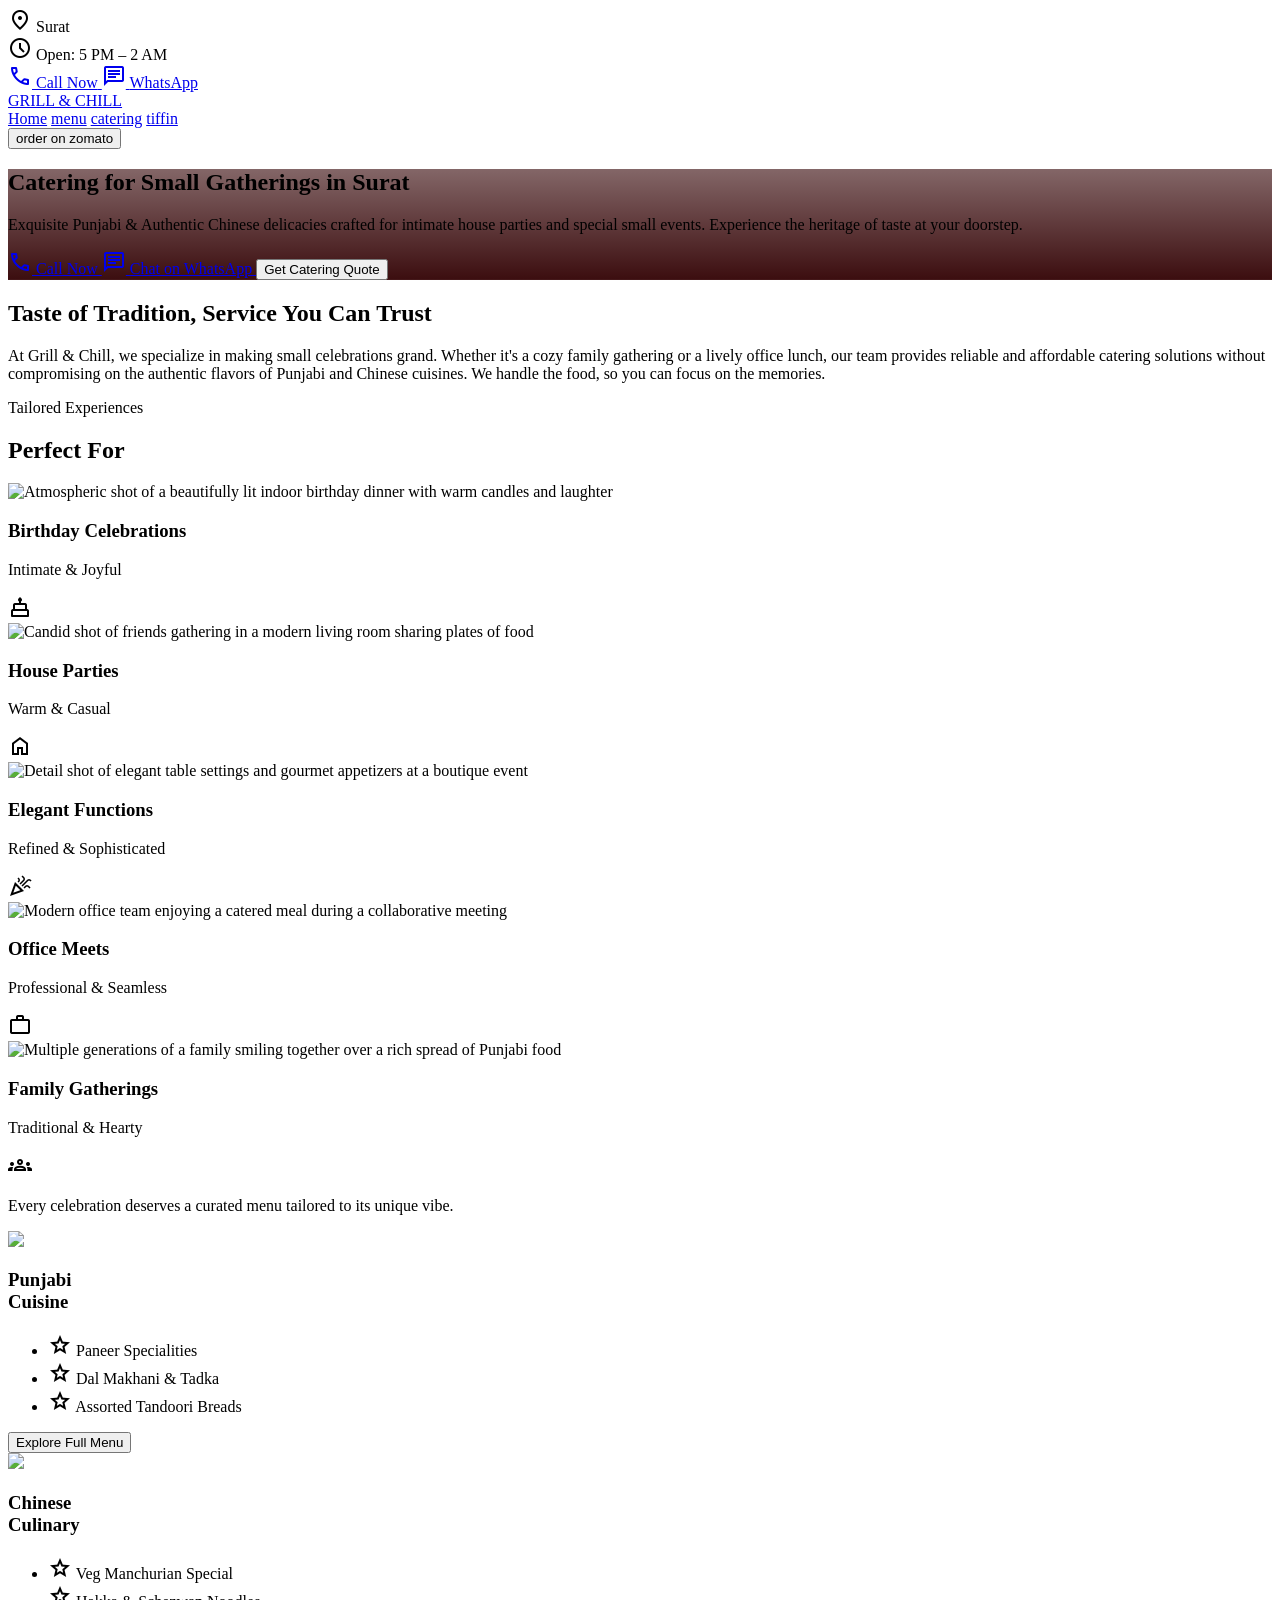
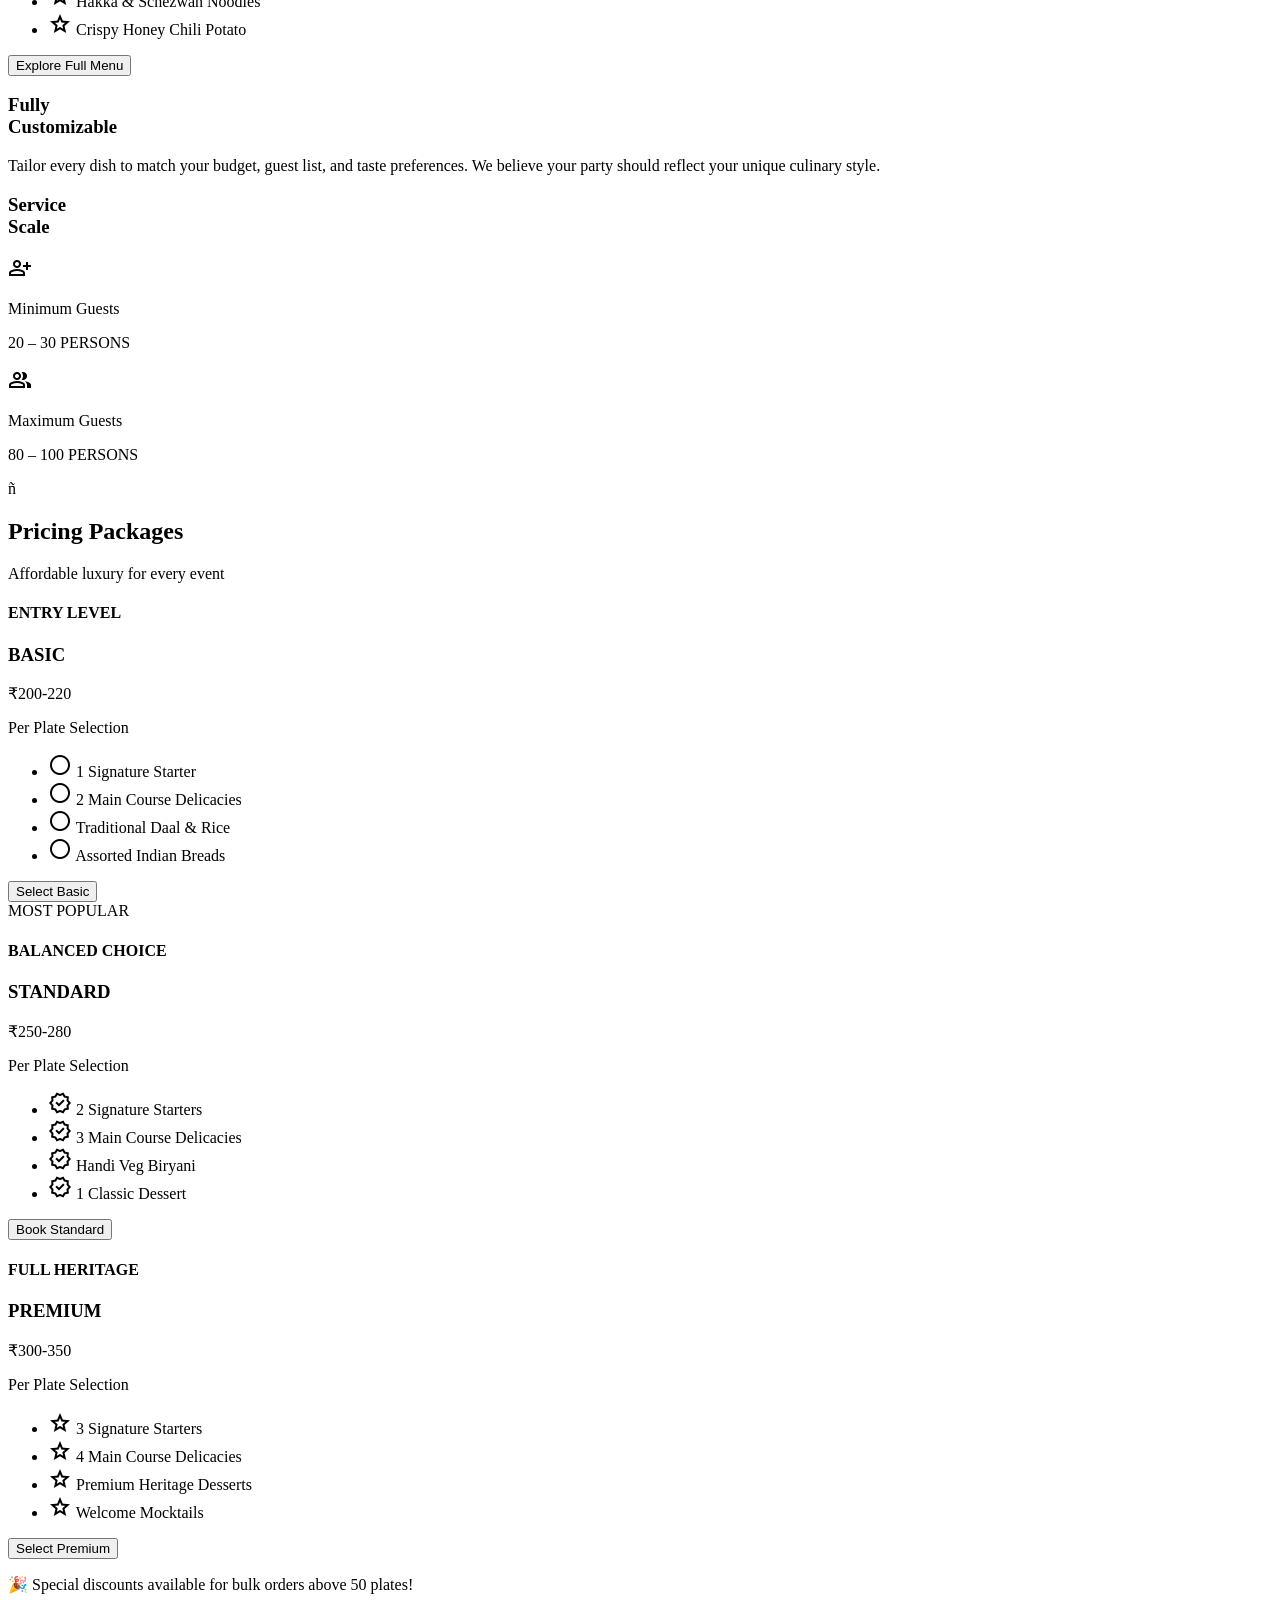
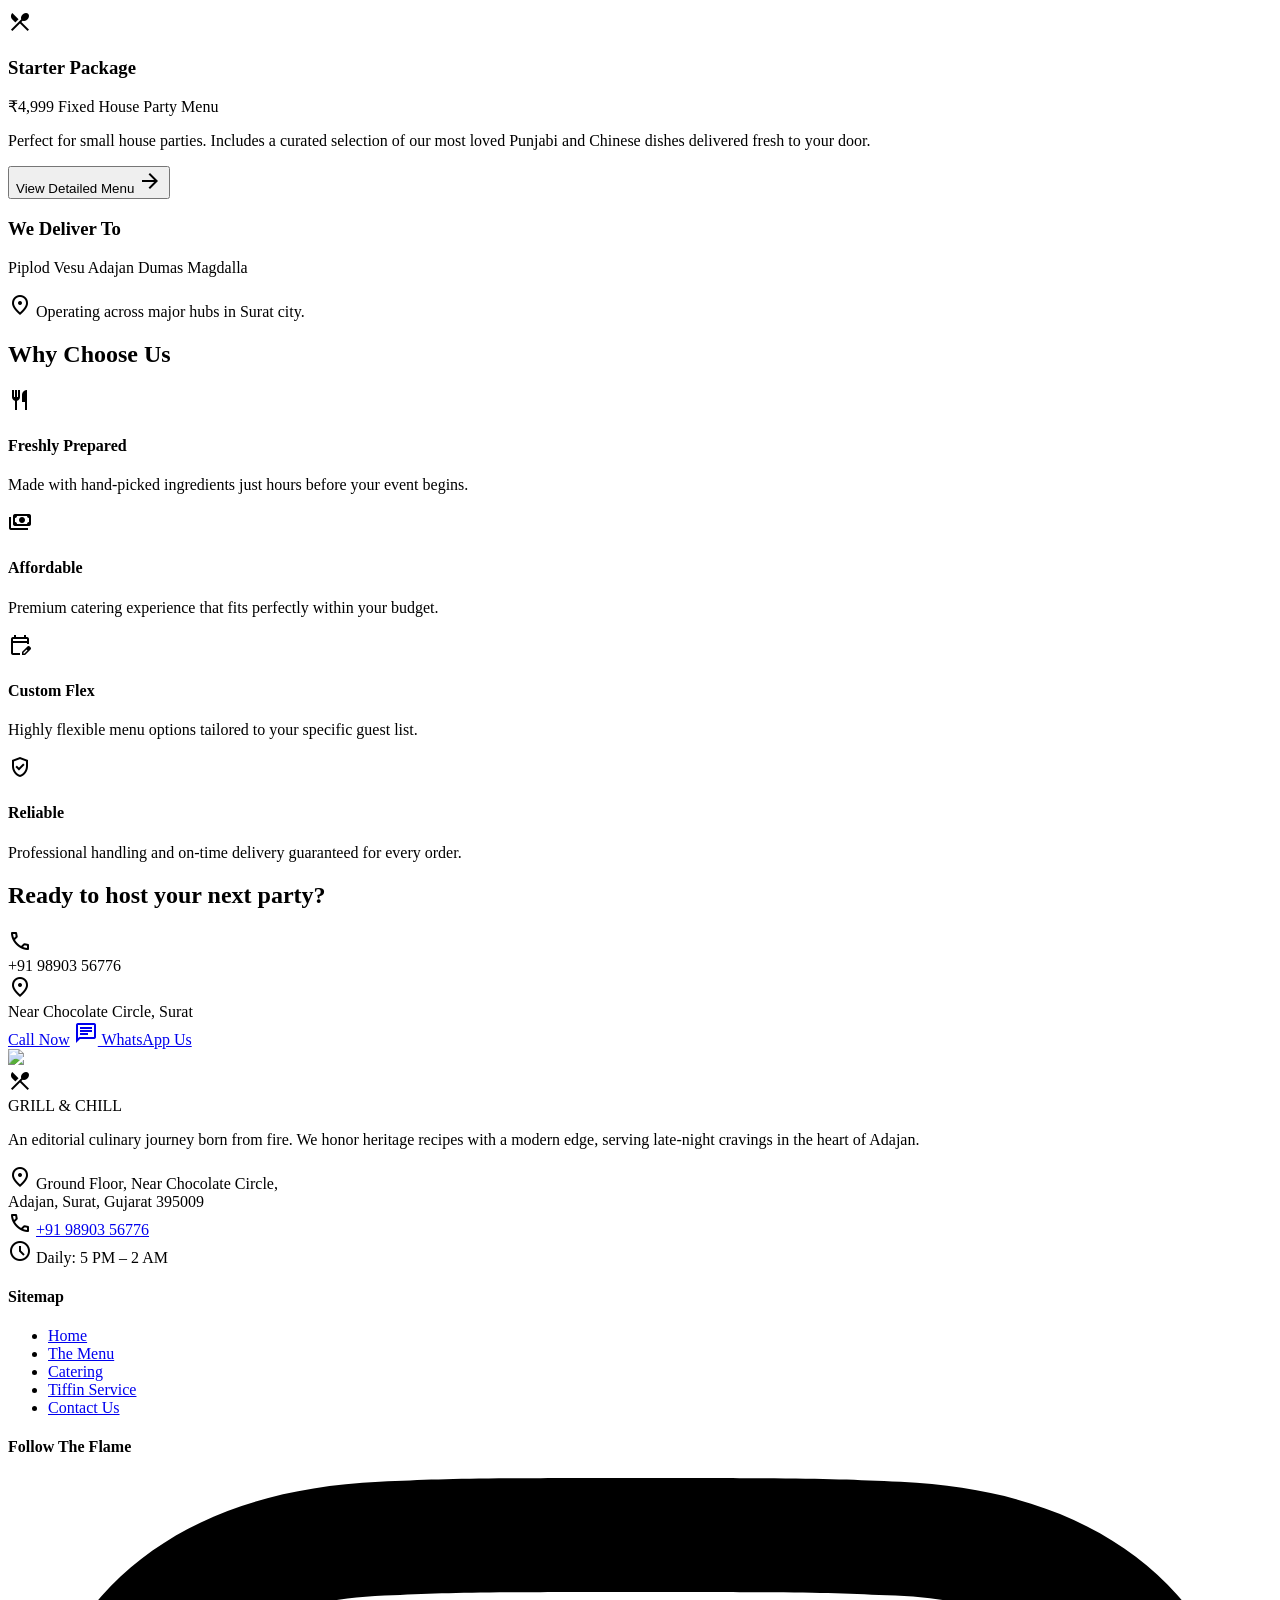
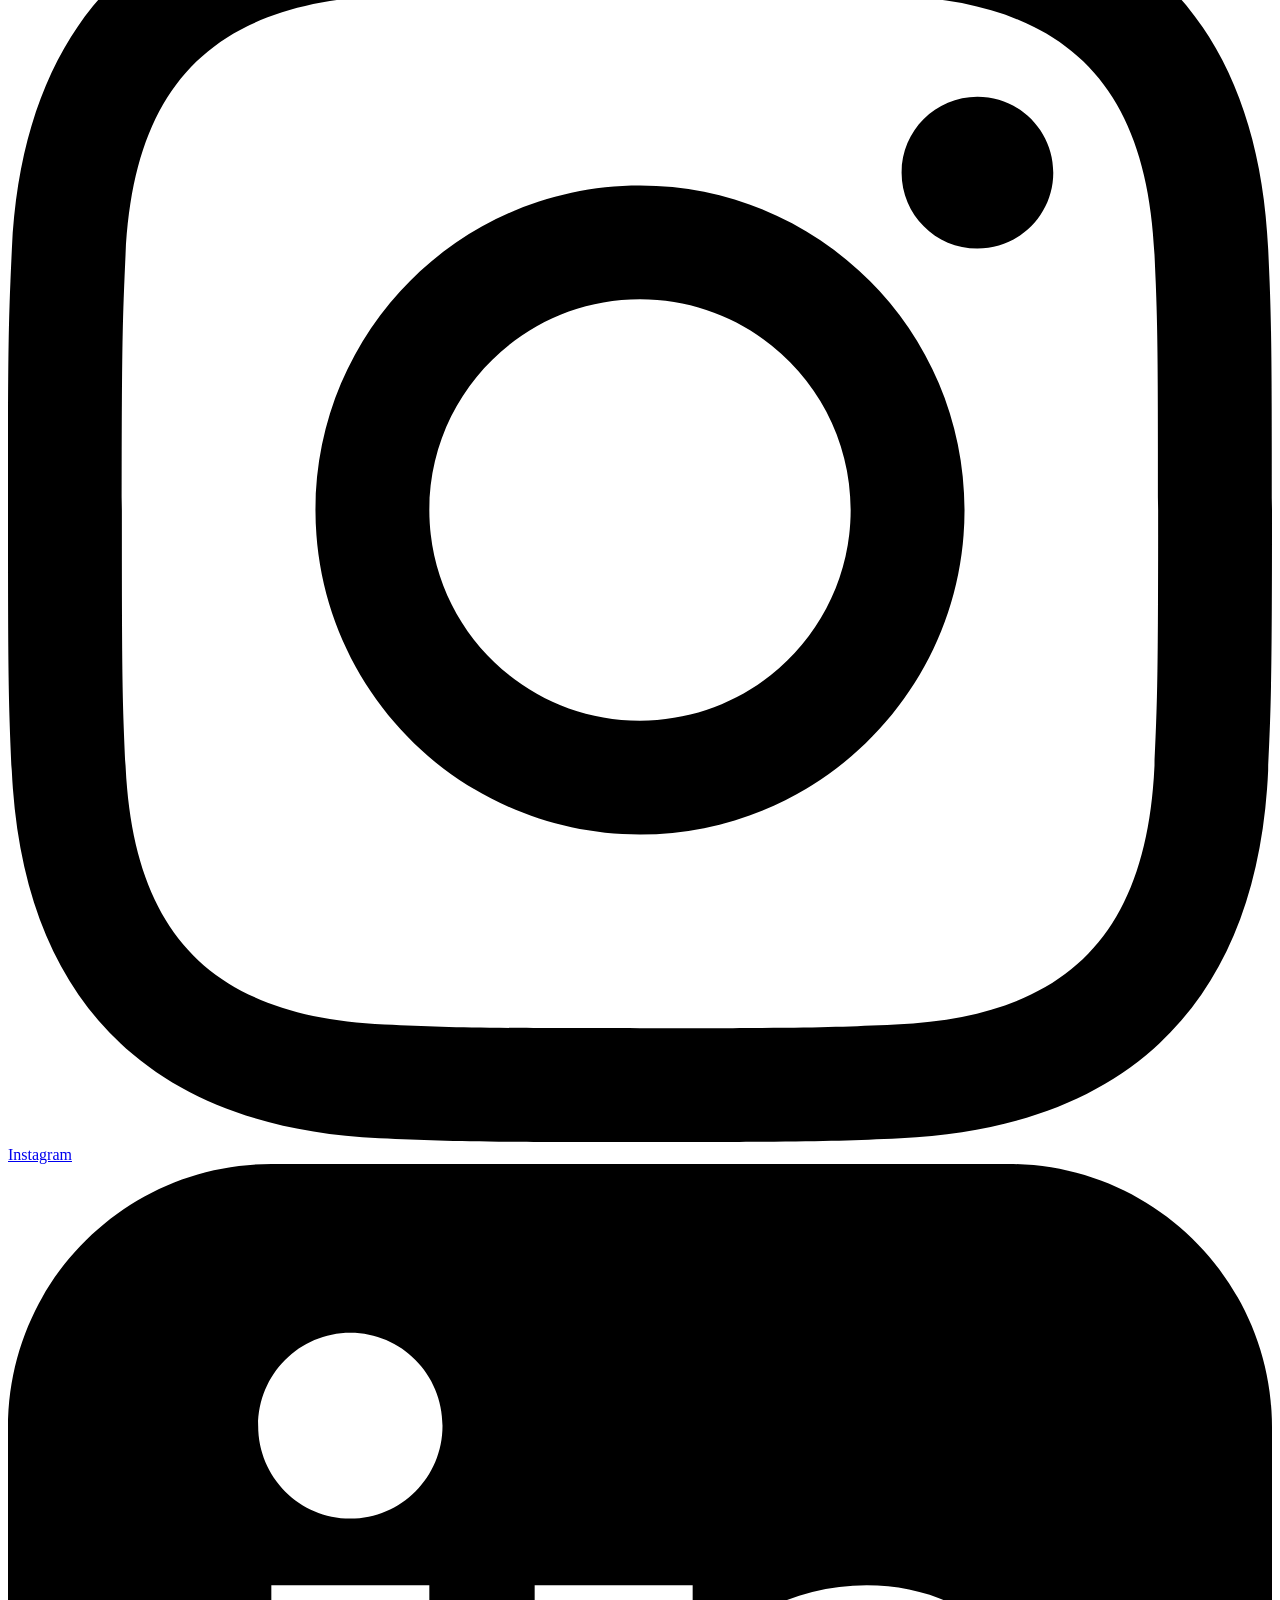
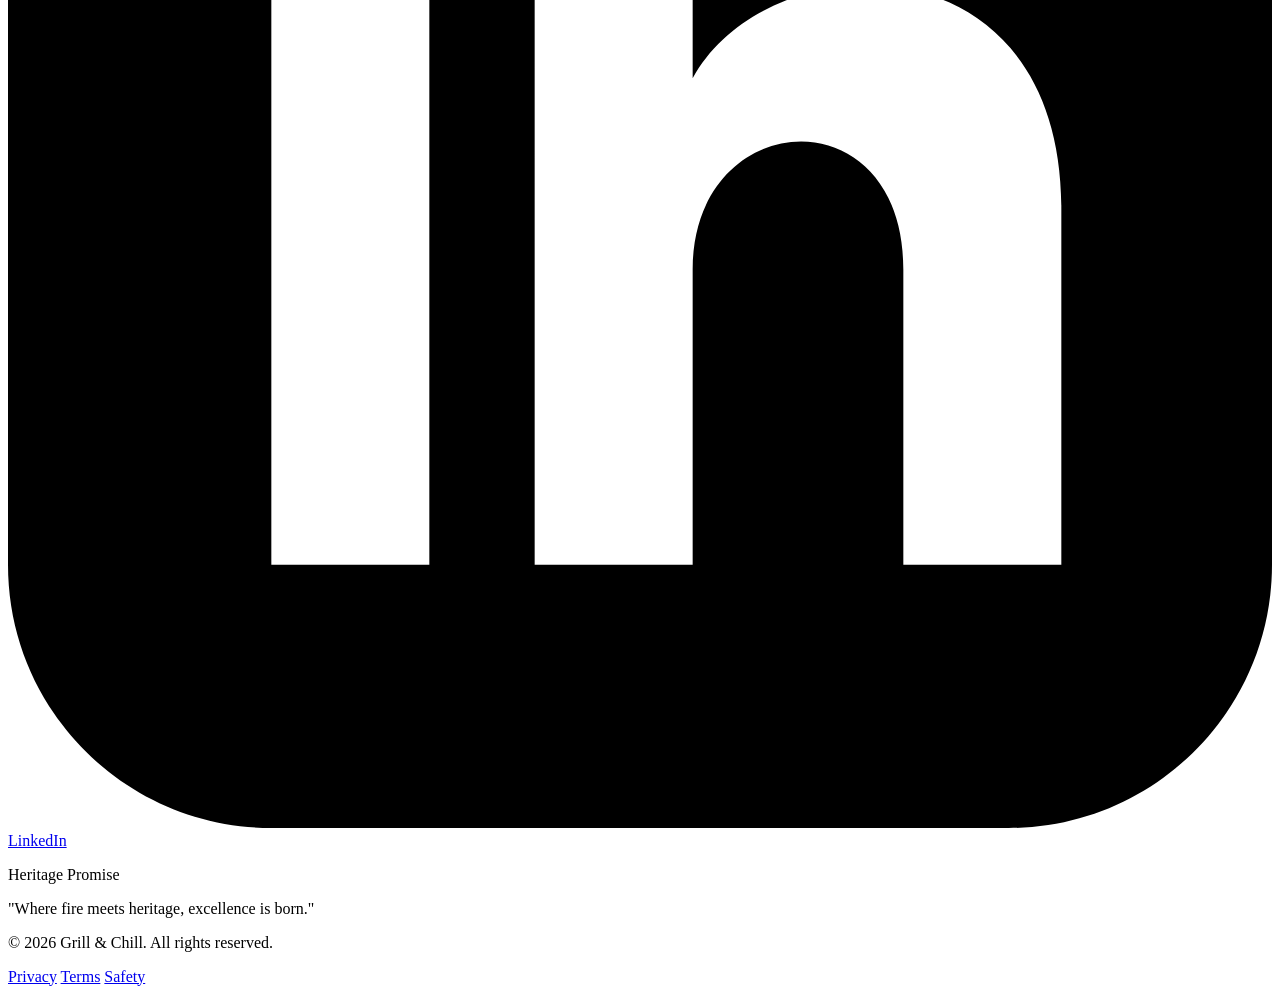
==== catering.html @ ddb3dc4e "Add Tiffin service page and update navigation links in home and menu pages - Introduced a new 'tiffi" ====
<!DOCTYPE html>

<html class="dark" lang="en">

<head>
    <meta charset="utf-8" />
    <meta content="width=device-width, initial-scale=1.0" name="viewport" />
    <title>Grill &amp; Chill | Premier Catering in Surat</title>
    <script src="https://cdn.tailwindcss.com?plugins=forms,container-queries"></script>
    <link
        href="https://fonts.googleapis.com/css2?family=Epilogue:wght@700;800;900&amp;family=Manrope:wght@400;500;600;700&amp;family=Work+Sans:wght@400;500;600&amp;display=swap"
        rel="stylesheet" />
    <link
        href="https://fonts.googleapis.com/css2?family=Material+Symbols+Outlined:wght,FILL@100..700,0..1&amp;display=swap"
        rel="stylesheet" />
    <link
        href="https://fonts.googleapis.com/css2?family=Material+Symbols+Outlined:wght,FILL@100..700,0..1&amp;display=swap"
        rel="stylesheet" />
    <script id="tailwind-config">
        tailwind.config = {
            darkMode: "class",
            theme: {
                extend: {
                    colors: {
                        "outline-variant": "#544341",
                        "on-primary-fixed": "#410003",
                        "inverse-surface": "#ffdad7",
                        "on-tertiary-fixed": "#2e1500",
                        "on-secondary-fixed-variant": "#544600",
                        "tertiary-fixed-dim": "#ffb778",
                        "secondary-fixed": "#ffe16d",
                        "primary-container": "#520005",
                        "outline": "#a28c8a",
                        "on-secondary": "#3a3000",
                        "on-error": "#690005",
                        "on-tertiary-container": "#cf7500",
                        "on-surface": "#ffdad7",
                        "surface-tint": "#ffb3ac",
                        "surface-container-lowest": "#270002",
                        "inverse-primary": "#ba1a20",
                        "surface-variant": "#601e1d",
                        "on-secondary-container": "#725f00",
                        "error": "#ffb4ab",
                        "background": "#310002",
                        "on-tertiary-fixed-variant": "#6c3a00",
                        "surface-container-high": "#511413",
                        "surface": "#310002",
                        "on-tertiary": "#4c2700",
                        "tertiary-container": "#3b1d00",
                        "primary-fixed": "#ffdad6",
                        "error-container": "#93000a",
                        "secondary-container": "#ffdb3c",
                        "surface-container-highest": "#601e1d",
                        "on-primary": "#680008",
                        "inverse-on-surface": "#5a1a19",
                        "primary": "#ffb3ac",
                        "on-surface-variant": "#dac1bf",
                        "surface-dim": "#310002",
                        "secondary-fixed-dim": "#e9c400",
                        "on-error-container": "#ffdad6",
                        "surface-container": "#43090a",
                        "surface-container-low": "#3d0506",
                        "primary-fixed-dim": "#ffb3ac",
                        "tertiary-fixed": "#ffdcc1",
                        "surface-bright": "#662320",
                        "tertiary": "#ffb778",
                        "on-primary-fixed-variant": "#930010",
                        "on-background": "#ffdad7",
                        "on-secondary-fixed": "#221b00",
                        "on-primary-container": "#fa4c47",
                        "secondary": "#fff9ef",
                        "brand-cream": "#FFF9EF",
                        "brand-gold": "#E9C400",
                        "brand-maroon-deep": "#2A0001"
                    },
                    fontFamily: {
                        headline: ["Epilogue", "sans-serif"],
                        body: ["Manrope", "sans-serif"],
                        label: ["Work Sans", "sans-serif"],
                        display: ["Epilogue", "serif"]
                    },
                    borderRadius: { "DEFAULT": "0.5rem", "lg": "1rem", "xl": "1.5rem", "full": "9999px" },
                },
            },
        }
    </script>
    <style>
        .material-symbols-outlined {
            font-variation-settings: 'FILL' 0, 'wght' 400, 'GRAD' 0, 'opsz' 24;
        }

        .hero-gradient {
            background: linear-gradient(rgba(49, 0, 2, 0.6), rgba(49, 0, 2, 0.95)), url('https://images.unsplash.com/photo-1544124499-58912cbddaad?q=80&w=2070&auto=format&fit=crop');
            background-size: cover;
            background-position: center;
        }


        .glass-nav {
            background: rgba(49, 0, 2, 0.7);
            backdrop-filter: blur(24px);
        }

        .pricing-grid-bg {
            background-color: #2A0001;
            background-image: radial-gradient(#3d0506 1px, transparent 1px);
            background-size: 40px 40px;
        }

        /* Custom image crops from the grid for the Perfect For cards */
        .crop-birthday {
            object-position: center center;
        }

        .crop-house {
            object-position: center center;
        }

        .crop-functions {
            object-position: center center;
        }

        .crop-office {
            object-position: center center;
        }

        .crop-family {
            object-position: center center;
        }
    </style>
</head>

<body class="bg-background text-on-background font-body selection:bg-primary selection:text-on-primary">
    <!-- TopAppBar -->
    <header class="fixed top-0 w-full z-50 bg-[#310002]/70 backdrop-blur-xl shadow-2xl shadow-[#290003]/40">
        <div
            class="bg-[#200001] border-b border-primary/20 py-2 px-6 md:px-12 flex flex-wrap justify-between items-center text-[10px] md:text-xs font-label tracking-[0.2em] text-secondary-fixed/90 uppercase">
            <div class="flex items-center gap-6">
                <div class="flex items-center gap-1.5">
                    <span class="material-symbols-outlined text-[14px] text-primary">location_on</span>
                    <span>Surat</span>
                </div>
                <div class="flex items-center gap-1.5">
                    <span class="material-symbols-outlined text-[14px] text-primary">schedule</span>
                    <span>Open: 5 PM – 2 AM</span>
                </div>
            </div>
            <div class="flex items-center gap-6">
                <a class="flex items-center gap-1.5 hover:text-secondary-fixed transition-colors"
                    href="tel:+919876543210">
                    <span class="material-symbols-outlined text-[14px] text-primary">call</span>
                    <span>Call Now</span>
                </a>
                <a class="flex items-center gap-1.5 hover:text-secondary-fixed transition-colors"
                    href="https://wa.me/919876543210" target="_blank" rel="noopener noreferrer">
                    <span class="material-symbols-outlined text-[14px] text-primary">chat</span>
                    <span>WhatsApp</span>
                </a>
            </div>
        </div>
        <nav class="flex justify-between items-center px-6 md:px-12 w-full max-w-none py-3">
            <a href="home.html" class="text-2xl font-bold tracking-tighter text-[#FFB3AC] font-headline">GRILL &amp;
                CHILL</a>
            <!-- Desktop Navigation -->
            <div class="hidden md:flex items-center gap-8">
                <a class="text-[#FFB3AC]/80 hover:text-[#FFB3AC] transition-colors font-headline font-bold text-sm tracking-widest uppercase"
                    href="home.html">Home</a>
                <a class="text-[#FFB3AC]/80 hover:text-[#FFB3AC] transition-colors font-headline font-bold text-sm tracking-widest uppercase"
                    href="menu.html">menu</a>
                <a class="text-[#FFB3AC]/80 hover:text-[#FFB3AC] transition-colors font-headline font-bold text-sm tracking-widest uppercase"
                    href="catering.html">catering</a>
                <a class="text-[#FFB3AC]/80 hover:text-[#FFB3AC] transition-colors font-headline font-bold text-sm tracking-widest uppercase"
                    href="tiffin.html">tiffin</a>
            </div>
            <button
                class="px-6 py-2.5 rounded-lg font-headline text-xs tracking-widest uppercase active:scale-90 transition-transform hover:shadow-lg hover:shadow-primary/20 bg-secondary-fixed text-on-secondary-fixed font-bold scale-100">order
                on zomato</button>
        </nav>
    </header>
    <main class="pt-20">
        <!-- Hero Section -->
        <section class="relative min-h-screen flex items-center hero-gradient"
            data-alt="Close up of sizzling tandoori kebabs and spicy chinese stir fry with steam and warm ambient lighting in a dark restaurant setting">
            <div class="max-w-screen-2xl mx-auto px-6 py-20 w-full">
                <div class="max-w-3xl">
                    <h1 class="text-5xl md:text-7xl font-headline font-black text-secondary-fixed leading-tight mb-6">
                        Catering for Small Gatherings in Surat
                    </h1>
                    <p class="text-xl md:text-2xl text-on-surface-variant mb-12 font-body leading-relaxed">
                        Exquisite Punjabi &amp; Authentic Chinese delicacies crafted for intimate house parties and
                        special small events. Experience the heritage of taste at your doorstep.
                    </p>
                    <div class="flex flex-col sm:flex-row gap-4">
                        <a class="bg-primary text-on-primary px-8 py-4 rounded-full font-label font-bold text-lg flex items-center justify-center gap-2 shadow-xl shadow-primary/20 hover:scale-105 transition-all duration-300"
                            href="tel:+919890356776">
                            <span class="material-symbols-outlined">call</span> Call Now
                        </a>
                        <a class="bg-[#25D366] text-white px-8 py-4 rounded-full font-label font-bold text-lg flex items-center justify-center gap-2 shadow-xl shadow-green-900/40 hover:scale-105 transition-transform"
                            href="#">
                            <span class="material-symbols-outlined">chat</span> Chat on WhatsApp
                        </a>
                        <button
                            class="bg-surface-bright text-primary px-8 py-4 rounded-full font-label font-bold text-lg border border-outline-variant/30 hover:bg-surface-container-highest transition-colors">
                            Get Catering Quote
                        </button>
                    </div>
                </div>
            </div>
        </section>
        <!-- Intro -->
        <section class="bg-surface-container-low py-16">
            <div class="max-w-4xl mx-auto px-6 text-center">
                <h2 class="text-3xl font-headline font-bold text-primary mb-6">Taste of Tradition, Service You Can Trust
                </h2>
                <p class="text-lg text-on-surface-variant leading-relaxed font-body">
                    At Grill &amp; Chill, we specialize in making small celebrations grand. Whether it's a cozy family
                    gathering or a lively office lunch, our team provides reliable and affordable catering solutions
                    without compromising on the authentic flavors of Punjabi and Chinese cuisines. We handle the food,
                    so you can focus on the memories.
                </p>
            </div>
        </section>
        <!-- Perfect For (Redesigned with Premium Lifestyle Gallery approach - Variation 1) -->
        <section class="py-24 px-6 bg-[#1a0001] relative overflow-hidden">
            <div class="absolute inset-0 opacity-5 pointer-events-none pricing-grid-bg"></div>
            <div class="max-w-screen-2xl mx-auto relative z-10">
                <div class="text-center mb-16">
                    <span
                        class="text-brand-gold font-label font-bold tracking-[0.4em] uppercase text-xs mb-4 block">Tailored
                        Experiences</span>
                    <h2 class="text-4xl md:text-5xl font-headline font-black text-white uppercase tracking-tight">
                        Perfect For</h2>
                    <div class="w-24 h-0.5 bg-brand-gold/40 mx-auto mt-6"></div>
                </div>
                <div class="grid grid-cols-1 sm:grid-cols-2 lg:grid-cols-5 gap-4">
                    <!-- Birthday Parties -->
                    <div
                        class="group relative aspect-[4/5] overflow-hidden rounded-sm border border-white/5 bg-brand-maroon-deep transition-all duration-700">
                        <img alt="Atmospheric shot of a beautifully lit indoor birthday dinner with warm candles and laughter"
                            class="absolute inset-0 w-full h-full object-cover crop-birthday transition-transform duration-[1.5s] ease-out group-hover:scale-105 opacity-60 group-hover:opacity-80"
                            src="https://lh3.googleusercontent.com/aida-public/[base64]" />
                        <div
                            class="absolute inset-0 bg-gradient-to-t from-brand-maroon-deep via-brand-maroon-deep/20 to-transparent">
                        </div>
                        <div class="absolute bottom-0 left-0 p-6 w-full">
                            <div class="overflow-hidden">
                                <h3
                                    class="text-xl font-headline font-bold text-white mb-2 translate-y-0 transition-transform duration-500 group-hover:-translate-y-1">
                                    Birthday Celebrations</h3>
                            </div>
                            <p
                                class="text-xs text-brand-gold font-label tracking-widest uppercase opacity-0 group-hover:opacity-100 transition-opacity duration-500 delay-100">
                                Intimate &amp; Joyful</p>
                        </div>
                        <div class="absolute top-0 right-0 p-4">
                            <span
                                class="material-symbols-outlined text-brand-gold/30 group-hover:text-brand-gold transition-colors duration-500">cake</span>
                        </div>
                    </div>
                    <!-- House Gatherings -->
                    <div
                        class="group relative aspect-[4/5] overflow-hidden rounded-sm border border-white/5 bg-brand-maroon-deep transition-all duration-700">
                        <img alt="Candid shot of friends gathering in a modern living room sharing plates of food"
                            class="absolute inset-0 w-full h-full object-cover crop-house transition-transform duration-[1.5s] ease-out group-hover:scale-105 opacity-60 group-hover:opacity-80"
                            src="https://lh3.googleusercontent.com/aida-public/[base64]" />
                        <div
                            class="absolute inset-0 bg-gradient-to-t from-brand-maroon-deep via-brand-maroon-deep/20 to-transparent">
                        </div>
                        <div class="absolute bottom-0 left-0 p-6 w-full">
                            <div class="overflow-hidden">
                                <h3
                                    class="text-xl font-headline font-bold text-white mb-2 translate-y-0 transition-transform duration-500 group-hover:-translate-y-1">
                                    House Parties</h3>
                            </div>
                            <p
                                class="text-xs text-brand-gold font-label tracking-widest uppercase opacity-0 group-hover:opacity-100 transition-opacity duration-500 delay-100">
                                Warm &amp; Casual</p>
                        </div>
                        <div class="absolute top-0 right-0 p-4">
                            <span
                                class="material-symbols-outlined text-brand-gold/30 group-hover:text-brand-gold transition-colors duration-500">home</span>
                        </div>
                    </div>
                    <!-- Small Functions -->
                    <div
                        class="group relative aspect-[4/5] overflow-hidden rounded-sm border border-white/5 bg-brand-maroon-deep transition-all duration-700">
                        <img alt="Detail shot of elegant table settings and gourmet appetizers at a boutique event"
                            class="absolute inset-0 w-full h-full object-cover crop-functions transition-transform duration-[1.5s] ease-out group-hover:scale-105 opacity-60 group-hover:opacity-80"
                            src="https://lh3.googleusercontent.com/aida-public/[base64]" />
                        <div
                            class="absolute inset-0 bg-gradient-to-t from-brand-maroon-deep via-brand-maroon-deep/20 to-transparent">
                        </div>
                        <div class="absolute bottom-0 left-0 p-6 w-full">
                            <div class="overflow-hidden">
                                <h3
                                    class="text-xl font-headline font-bold text-white mb-2 translate-y-0 transition-transform duration-500 group-hover:-translate-y-1">
                                    Elegant Functions</h3>
                            </div>
                            <p
                                class="text-xs text-brand-gold font-label tracking-widest uppercase opacity-0 group-hover:opacity-100 transition-opacity duration-500 delay-100">
                                Refined &amp; Sophisticated</p>
                        </div>
                        <div class="absolute top-0 right-0 p-4">
                            <span
                                class="material-symbols-outlined text-brand-gold/30 group-hover:text-brand-gold transition-colors duration-500">celebration</span>
                        </div>
                    </div>
                    <!-- Office Lunches -->
                    <div
                        class="group relative aspect-[4/5] overflow-hidden rounded-sm border border-white/5 bg-brand-maroon-deep transition-all duration-700">
                        <img alt="Modern office team enjoying a catered meal during a collaborative meeting"
                            class="absolute inset-0 w-full h-full object-cover crop-office transition-transform duration-[1.5s] ease-out group-hover:scale-105 opacity-60 group-hover:opacity-80"
                            src="https://lh3.googleusercontent.com/aida-public/[base64]" />
                        <div
                            class="absolute inset-0 bg-gradient-to-t from-brand-maroon-deep via-brand-maroon-deep/20 to-transparent">
                        </div>
                        <div class="absolute bottom-0 left-0 p-6 w-full">
                            <div class="overflow-hidden">
                                <h3
                                    class="text-xl font-headline font-bold text-white mb-2 translate-y-0 transition-transform duration-500 group-hover:-translate-y-1">
                                    Office Meets</h3>
                            </div>
                            <p
                                class="text-xs text-brand-gold font-label tracking-widest uppercase opacity-0 group-hover:opacity-100 transition-opacity duration-500 delay-100">
                                Professional &amp; Seamless</p>
                        </div>
                        <div class="absolute top-0 right-0 p-4">
                            <span
                                class="material-symbols-outlined text-brand-gold/30 group-hover:text-brand-gold transition-colors duration-500">work</span>
                        </div>
                    </div>
                    <!-- Family Meets -->
                    <div
                        class="group relative aspect-[4/5] overflow-hidden rounded-sm border border-white/5 bg-brand-maroon-deep transition-all duration-700">
                        <img alt="Multiple generations of a family smiling together over a rich spread of Punjabi food"
                            class="absolute inset-0 w-full h-full object-cover crop-family transition-transform duration-[1.5s] ease-out group-hover:scale-105 opacity-60 group-hover:opacity-80"
                            src="https://lh3.googleusercontent.com/aida-public/[base64]" />
                        <div
                            class="absolute inset-0 bg-gradient-to-t from-brand-maroon-deep via-brand-maroon-deep/20 to-transparent">
                        </div>
                        <div class="absolute bottom-0 left-0 p-6 w-full">
                            <div class="overflow-hidden">
                                <h3
                                    class="text-xl font-headline font-bold text-white mb-2 translate-y-0 transition-transform duration-500 group-hover:-translate-y-1">
                                    Family Gatherings</h3>
                            </div>
                            <p
                                class="text-xs text-brand-gold font-label tracking-widest uppercase opacity-0 group-hover:opacity-100 transition-opacity duration-500 delay-100">
                                Traditional &amp; Hearty</p>
                        </div>
                        <div class="absolute top-0 right-0 p-4">
                            <span
                                class="material-symbols-outlined text-brand-gold/30 group-hover:text-brand-gold transition-colors duration-500">groups</span>
                        </div>
                    </div>
                </div>
                <div class="mt-12 text-center">
                    <p class="text-on-surface-variant font-label text-sm tracking-wide">Every celebration deserves a
                        curated menu tailored to its unique vibe.</p>
                </div>
            </div>
        </section>
        <!-- Menu Options (Bento Style) -->
        <section class="py-24 px-6 bg-surface-container-low">
            <div class="max-w-screen-2xl mx-auto">
                <div class="grid md:grid-cols-2 gap-12">
                    <!-- Punjabi Menu -->
                    <div
                        class="relative overflow-hidden group rounded-3xl bg-surface-container-high border border-primary/10 hover:border-primary/40 shadow-2xl transition-all duration-500 hover:-translate-y-2">
                        <div class="h-72 overflow-hidden relative">
                            <div
                                class="absolute inset-0 bg-gradient-to-t from-surface-container-high to-transparent z-10 opacity-60">
                            </div>
                            <img class="w-full h-full object-cover transition-transform duration-700 group-hover:scale-110"
                                src="https://lh3.googleusercontent.com/aida-public/[base64]" />
                        </div>
                        <div class="p-10 relative z-20 -mt-12">
                            <div class="bg-surface-container-high p-8 rounded-2xl shadow-xl">
                                <h3
                                    class="text-4xl font-headline font-black text-secondary-fixed mb-6 uppercase tracking-tighter">
                                    Punjabi<br />Cuisine</h3>
                                <ul class="space-y-4 text-on-surface-variant font-body mb-6">
                                    <li class="flex items-start gap-3"><span
                                            class="material-symbols-outlined text-primary text-sm mt-1">star</span>
                                        <span>Paneer Specialities</span>
                                    </li>
                                    <li class="flex items-start gap-3"><span
                                            class="material-symbols-outlined text-primary text-sm mt-1">star</span>
                                        <span>Dal Makhani &amp; Tadka</span>
                                    </li>
                                    <li class="flex items-start gap-3"><span
                                            class="material-symbols-outlined text-primary text-sm mt-1">star</span>
                                        <span>Assorted Tandoori Breads</span>
                                    </li>
                                </ul>
                                <button
                                    class="w-full py-3 rounded-full border border-primary/20 text-primary font-bold font-label hover:bg-primary hover:text-on-primary transition-all">Explore
                                    Full Menu</button>
                            </div>
                        </div>
                    </div>
                    <!-- Chinese Menu -->
                    <div
                        class="relative overflow-hidden group rounded-3xl bg-surface-container-high border border-primary/10 hover:border-primary/40 shadow-2xl transition-all duration-500 hover:-translate-y-2">
                        <div class="h-72 overflow-hidden relative">
                            <div
                                class="absolute inset-0 bg-gradient-to-t from-surface-container-high to-transparent z-10 opacity-60">
                            </div>
                            <img class="w-full h-full object-cover transition-transform duration-700 group-hover:scale-110"
                                src="https://lh3.googleusercontent.com/aida-public/[base64]" />
                        </div>
                        <div class="p-10 relative z-20 -mt-12">
                            <div class="bg-surface-container-high p-8 rounded-2xl shadow-xl">
                                <h3
                                    class="text-4xl font-headline font-black text-secondary-fixed mb-6 uppercase tracking-tighter">
                                    Chinese<br />Culinary</h3>
                                <ul class="space-y-4 text-on-surface-variant font-body mb-6">
                                    <li class="flex items-start gap-3"><span
                                            class="material-symbols-outlined text-primary text-sm mt-1">star</span>
                                        <span>Veg Manchurian Special</span>
                                    </li>
                                    <li class="flex items-start gap-3"><span
                                            class="material-symbols-outlined text-primary text-sm mt-1">star</span>
                                        <span>Hakka &amp; Schezwan Noodles</span>
                                    </li>
                                    <li class="flex items-start gap-3"><span
                                            class="material-symbols-outlined text-primary text-sm mt-1">star</span>
                                        <span>Crispy Honey Chili Potato</span>
                                    </li>
                                </ul>
                                <button
                                    class="w-full py-3 rounded-full border border-primary/20 text-primary font-bold font-label hover:bg-primary hover:text-on-primary transition-all">Explore
                                    Full Menu</button>
                            </div>
                        </div>
                    </div>
                </div>
            </div>
        </section>
        <!-- Customization & Order Size -->
        <section class="py-24 px-6 bg-surface">
            <div class="max-w-screen-2xl mx-auto grid md:grid-cols-2 gap-8">
                <div
                    class="group bg-surface-bright p-12 rounded-2xl flex flex-col justify-center border-b-8 border-primary shadow-2xl hover:-translate-y-4 transition-all duration-500 cursor-default relative overflow-hidden">
                    <div
                        class="absolute -top-12 -right-12 w-32 h-32 bg-primary rounded-full blur-[80px] opacity-20 group-hover:opacity-40 transition-opacity">
                    </div>

                    <h3 class="text-4xl font-headline font-black text-secondary-fixed mb-6 uppercase tracking-tighter">
                        Fully<br />Customizable</h3>
                    <p class="text-xl text-on-surface-variant leading-relaxed font-body">
                        Tailor every dish to match your budget, guest list, and taste preferences. We believe your party
                        should reflect your unique culinary style.
                    </p>

                </div>
                <div
                    class="bg-surface-bright p-12 rounded-2xl flex flex-col justify-center border-l-8 border-primary shadow-2xl relative overflow-hidden">
                    <div class="absolute inset-0 bg-primary/5 opacity-20"></div>
                    <h3
                        class="text-4xl font-headline font-black text-secondary-fixed mb-10 uppercase tracking-tighter relative z-10">
                        Service<br />Scale</h3>
                    <div class="space-y-10 relative z-10">
                        <div class="flex items-center gap-6 group">
                            <div
                                class="w-16 h-16 bg-primary-container rounded-lg flex items-center justify-center border border-primary/20 group-hover:bg-primary group-hover:scale-110 transition-all duration-300">
                                <span
                                    class="material-symbols-outlined text-primary group-hover:text-on-primary">person_add</span>
                            </div>
                            <div>
                                <p class="text-xs font-label uppercase tracking-[0.3em] text-on-surface-variant mb-1">
                                    Minimum Guests</p>
                                <p class="text-3xl font-headline font-black text-on-surface leading-none">20 – 30 <span
                                        class="text-sm font-normal text-primary">PERSONS</span></p>
                            </div>
                        </div>
                        <div class="flex items-center gap-6 group">
                            <div
                                class="w-16 h-16 bg-primary-container rounded-lg flex items-center justify-center border border-primary/20 group-hover:bg-primary group-hover:scale-110 transition-all duration-300">
                                <span
                                    class="material-symbols-outlined text-primary group-hover:text-on-primary">group</span>
                            </div>
                            <div>
                                <p class="text-xs font-label uppercase tracking-[0.3em] text-on-surface-variant mb-1">
                                    Maximum Guests</p>
                                <p class="text-3xl font-headline font-black text-on-surface leading-none">80 – 100 <span
                                        class="text-sm font-normal text-primary">PERSONS</span></p>
                            </div>
                            ñ
                        </div>
                    </div>
                </div>
            </div>
        </section>
        <!-- Pricing Packages -->
        <section class="py-24 px-6 bg-surface-container-low">
            <div class="max-w-screen-2xl mx-auto">
                <div class="text-center mb-16">
                    <h2 class="text-4xl font-headline font-black text-primary mb-4">Pricing Packages</h2>
                    <p class="text-xl text-on-surface-variant">Affordable luxury for every event</p>
                </div>
                <div class="grid md:grid-cols-3 gap-8">
                    <!-- BASIC -->
                    <div
                        class="group bg-surface-container-high p-10 rounded-3xl border border-primary/10 hover:border-primary/40 flex flex-col transition-all duration-500 hover:-translate-y-2 shadow-xl">
                        <div class="flex justify-between items-start mb-8">
                            <div>
                                <h4 class="text-sm font-label font-bold text-primary tracking-[0.3em] mb-2">ENTRY LEVEL
                                </h4>
                                <h3
                                    class="text-3xl font-headline font-black text-on-surface uppercase tracking-tighter">
                                    BASIC</h3>
                            </div>
                        </div>
                        <div class="mb-10">
                            <p class="text-5xl font-headline font-black text-secondary-fixed leading-none mb-2">₹200-220
                            </p>
                            <p class="text-xs font-label uppercase tracking-widest text-on-surface-variant">Per Plate
                                Selection</p>
                        </div>
                        <ul class="space-y-4 mb-12 text-on-surface-variant font-body flex-grow">
                            <li class="flex items-center gap-3"><span
                                    class="material-symbols-outlined text-primary text-sm">circle</span> <span>1
                                    Signature Starter</span></li>
                            <li class="flex items-center gap-3"><span
                                    class="material-symbols-outlined text-primary text-sm">circle</span> <span>2 Main
                                    Course Delicacies</span></li>
                            <li class="flex items-center gap-3"><span
                                    class="material-symbols-outlined text-primary text-sm">circle</span>
                                <span>Traditional Daal &amp; Rice</span>
                            </li>
                            <li class="flex items-center gap-3"><span
                                    class="material-symbols-outlined text-primary text-sm">circle</span> <span>Assorted
                                    Indian Breads</span></li>
                        </ul>
                        <button
                            class="w-full py-4 rounded-full border border-primary/20 text-primary font-bold font-label hover:bg-primary hover:text-on-primary transition-all shadow-lg hover:shadow-primary/20">Select
                            Basic</button>
                    </div>
                    <!-- STANDARD -->
                    <div
                        class="group bg-surface-bright p-10 rounded-3xl border-2 border-primary relative transform scale-105 shadow-[0_20px_50px_rgba(255,179,172,0.15)] flex flex-col transition-all duration-500 hover:-translate-y-4 z-10">
                        <div
                            class="absolute -top-5 left-1/2 -translate-x-1/2 bg-primary text-on-primary text-[10px] font-black px-6 py-1.5 rounded-full uppercase tracking-[0.3em] shadow-xl">
                            MOST POPULAR</div>
                        <div class="flex justify-between items-start mb-8">
                            <div>
                                <h4 class="text-sm font-label font-bold text-primary tracking-[0.3em] mb-2">BALANCED
                                    CHOICE</h4>
                                <h3
                                    class="text-3xl font-headline font-black text-on-surface uppercase tracking-tighter">
                                    STANDARD</h3>
                            </div>
                        </div>
                        <div class="mb-10">
                            <p class="text-5xl font-headline font-black text-secondary-fixed leading-none mb-2">₹250-280
                            </p>
                            <p class="text-xs font-label uppercase tracking-widest text-on-surface-variant">Per Plate
                                Selection</p>
                        </div>
                        <ul class="space-y-4 mb-12 text-on-surface-variant font-body flex-grow">
                            <li class="flex items-center gap-3"><span
                                    class="material-symbols-outlined text-primary text-sm"
                                    data-weight="fill">verified</span> <span>2 Signature Starters</span></li>
                            <li class="flex items-center gap-3"><span
                                    class="material-symbols-outlined text-primary text-sm"
                                    data-weight="fill">verified</span> <span>3 Main Course Delicacies</span></li>
                            <li class="flex items-center gap-3"><span
                                    class="material-symbols-outlined text-primary text-sm"
                                    data-weight="fill">verified</span> <span>Handi Veg Biryani</span></li>
                            <li class="flex items-center gap-3"><span
                                    class="material-symbols-outlined text-primary text-sm"
                                    data-weight="fill">verified</span> <span>1 Classic Dessert</span></li>
                        </ul>
                        <button
                            class="w-full py-4 rounded-full bg-primary text-on-primary font-bold font-label shadow-xl shadow-primary/20 hover:bg-secondary-fixed hover:text-on-secondary-fixed transition-all">Book
                            Standard</button>
                    </div>
                    <!-- PREMIUM -->
                    <div
                        class="group bg-surface-container-high p-10 rounded-3xl border border-primary/10 hover:border-primary/40 flex flex-col transition-all duration-500 hover:-translate-y-2 shadow-xl">
                        <div class="flex justify-between items-start mb-8">
                            <div>
                                <h4 class="text-sm font-label font-bold text-primary tracking-[0.3em] mb-2">FULL
                                    HERITAGE</h4>
                                <h3
                                    class="text-3xl font-headline font-black text-on-surface uppercase tracking-tighter">
                                    PREMIUM</h3>
                            </div>
                        </div>
                        <div class="mb-10">
                            <p class="text-5xl font-headline font-black text-secondary-fixed leading-none mb-2">₹300-350
                            </p>
                            <p class="text-xs font-label uppercase tracking-widest text-on-surface-variant">Per Plate
                                Selection</p>
                        </div>
                        <ul class="space-y-4 mb-12 text-on-surface-variant font-body flex-grow">
                            <li class="flex items-center gap-3"><span
                                    class="material-symbols-outlined text-primary text-sm">grade</span> <span>3
                                    Signature Starters</span></li>
                            <li class="flex items-center gap-3"><span
                                    class="material-symbols-outlined text-primary text-sm">grade</span> <span>4 Main
                                    Course Delicacies</span></li>
                            <li class="flex items-center gap-3"><span
                                    class="material-symbols-outlined text-primary text-sm">grade</span> <span>Premium
                                    Heritage Desserts</span></li>
                            <li class="flex items-center gap-3"><span
                                    class="material-symbols-outlined text-primary text-sm">grade</span> <span>Welcome
                                    Mocktails</span></li>
                        </ul>
                        <button
                            class="w-full py-4 rounded-full border border-primary/20 text-primary font-bold font-label hover:bg-primary hover:text-on-primary transition-all shadow-lg hover:shadow-primary/20">Select
                            Premium</button>
                    </div>
                </div>
                <div class="mt-12 text-center p-6 bg-surface-container-highest/30 rounded-full">
                    <p class="text-primary font-bold">🎉 Special discounts available for bulk orders above 50 plates!
                    </p>
                </div>
            </div>
        </section>
        <!-- Sample Package & Delivery Areas -->
        <section class="py-24 px-6 bg-surface">
            <div class="max-w-screen-2xl mx-auto grid md:grid-cols-2 gap-12 items-center">
                <div
                    class="group bg-surface-container-high p-12 rounded-3xl border border-primary/20 shadow-2xl relative overflow-hidden transition-all duration-500 hover:border-primary/50">
                    <div
                        class="absolute -bottom-10 -right-10 w-40 h-40 bg-primary rounded-full blur-[100px] opacity-10">
                    </div>
                    <div class="flex items-center gap-3 mb-6">
                        <span class="material-symbols-outlined text-primary text-3xl">restaurant_menu</span>
                        <h3 class="text-3xl font-headline font-black text-on-surface uppercase tracking-tighter">Starter
                            Package</h3>
                    </div>
                    <div class="flex items-baseline gap-3 mb-8">
                        <span class="text-5xl font-headline font-black text-secondary-fixed">₹4,999</span>
                        <span class="text-sm font-label uppercase tracking-widest text-on-surface-variant">Fixed House
                            Party Menu</span>
                    </div>
                    <p class="text-lg text-on-surface-variant mb-10 leading-relaxed font-body">Perfect for small house
                        parties. Includes a curated selection of our most loved Punjabi and Chinese dishes delivered
                        fresh to your door.</p>
                    <button
                        class="flex items-center gap-2 text-primary font-bold font-label group-hover:gap-4 transition-all uppercase tracking-widest text-sm">
                        View Detailed Menu <span class="material-symbols-outlined">arrow_forward</span>
                    </button>
                </div>
                <div>
                    <h3 class="text-3xl font-headline font-bold text-secondary-fixed mb-8">We Deliver To</h3>
                    <div class="flex flex-wrap gap-3">
                        <span
                            class="px-6 py-3 bg-surface-container-highest rounded-full text-on-surface font-label">Piplod</span>
                        <span
                            class="px-6 py-3 bg-surface-container-highest rounded-full text-on-surface font-label">Vesu</span>
                        <span
                            class="px-6 py-3 bg-surface-container-highest rounded-full text-on-surface font-label">Adajan</span>
                        <span
                            class="px-6 py-3 bg-surface-container-highest rounded-full text-on-surface font-label">Dumas</span>
                        <span
                            class="px-6 py-3 bg-surface-container-highest rounded-full text-on-surface font-label">Magdalla</span>
                    </div>
                    <div class="mt-8">
                        <p class="flex items-center gap-2 text-on-surface-variant">
                            <span class="material-symbols-outlined text-primary">location_on</span>
                            Operating across major hubs in Surat city.
                        </p>
                    </div>
                </div>
            </div>
        </section>
        <!-- Why Choose Us -->
        <section class="py-24 px-6 bg-surface-container-low">
            <div class="max-w-screen-2xl mx-auto">
                <h2 class="text-4xl font-headline font-black text-center text-primary mb-16 uppercase tracking-wider">
                    Why Choose Us</h2>
                <div class="grid md:grid-cols-4 gap-6">
                    <div
                        class="group bg-surface-container-high p-8 rounded-2xl text-center border border-primary/5 hover:border-primary/30 transition-all duration-500 shadow-lg hover:-translate-y-2">
                        <div
                            class="w-16 h-16 bg-primary-container rounded-2xl flex items-center justify-center mx-auto mb-6 group-hover:rotate-12 transition-transform">
                            <span class="material-symbols-outlined text-primary text-3xl">restaurant</span>
                        </div>
                        <h4 class="font-headline font-black text-on-surface uppercase tracking-tight mb-3">Freshly
                            Prepared</h4>
                        <p class="text-sm text-on-surface-variant leading-relaxed">Made with hand-picked ingredients
                            just hours before your event begins.</p>
                    </div>
                    <div
                        class="group bg-surface-container-high p-8 rounded-2xl text-center border border-primary/5 hover:border-primary/30 transition-all duration-500 shadow-lg hover:-translate-y-2">
                        <div
                            class="w-16 h-16 bg-primary-container rounded-2xl flex items-center justify-center mx-auto mb-6 group-hover:rotate-12 transition-transform">
                            <span class="material-symbols-outlined text-primary text-3xl">payments</span>
                        </div>
                        <h4 class="font-headline font-black text-on-surface uppercase tracking-tight mb-3">Affordable
                        </h4>
                        <p class="text-sm text-on-surface-variant leading-relaxed">Premium catering experience that fits
                            perfectly within your budget.</p>
                    </div>
                    <div
                        class="group bg-surface-container-high p-8 rounded-2xl text-center border border-primary/5 hover:border-primary/30 transition-all duration-500 shadow-lg hover:-translate-y-2">
                        <div
                            class="w-16 h-16 bg-primary-container rounded-2xl flex items-center justify-center mx-auto mb-6 group-hover:rotate-12 transition-transform">
                            <span class="material-symbols-outlined text-primary text-3xl">edit_calendar</span>
                        </div>
                        <h4 class="font-headline font-black text-on-surface uppercase tracking-tight mb-3">Custom Flex
                        </h4>
                        <p class="text-sm text-on-surface-variant leading-relaxed">Highly flexible menu options tailored
                            to your specific guest list.</p>
                    </div>
                    <div
                        class="group bg-surface-container-high p-8 rounded-2xl text-center border border-primary/5 hover:border-primary/30 transition-all duration-500 shadow-lg hover:-translate-y-2">
                        <div
                            class="w-16 h-16 bg-primary-container rounded-2xl flex items-center justify-center mx-auto mb-6 group-hover:rotate-12 transition-transform">
                            <span class="material-symbols-outlined text-primary text-3xl">verified_user</span>
                        </div>
                        <h4 class="font-headline font-black text-on-surface uppercase tracking-tight mb-3">Reliable</h4>
                        <p class="text-sm text-on-surface-variant leading-relaxed">Professional handling and on-time
                            delivery guaranteed for every order.</p>
                    </div>
                </div>
            </div>
        </section>
        <!-- Contact Section -->
        <section class="py-24 px-6 bg-surface overflow-hidden relative">
            <div class="max-w-screen-2xl mx-auto relative z-10">
                <div class="grid md:grid-cols-2 gap-16 items-center">
                    <div>
                        <h2 class="text-5xl font-headline font-black text-secondary-fixed mb-8 leading-tight">Ready to
                            host your next party?</h2>
                        <div class="space-y-6 mb-12">
                            <div class="flex items-center gap-4">
                                <div
                                    class="w-12 h-12 bg-surface-container-highest rounded-full flex items-center justify-center">
                                    <span class="material-symbols-outlined text-primary">call</span>
                                </div>
                                <span class="text-2xl font-headline font-bold text-on-surface">+91 98903 56776</span>
                            </div>
                            <div class="flex items-center gap-4">
                                <div
                                    class="w-12 h-12 bg-surface-container-highest rounded-full flex items-center justify-center">
                                    <span class="material-symbols-outlined text-primary">location_on</span>
                                </div>
                                <span class="text-xl text-on-surface-variant">Near Chocolate Circle, Surat</span>
                            </div>
                        </div>
                        <div class="flex flex-col sm:flex-row gap-4">
                            <a class="bg-primary text-on-primary px-8 py-4 rounded-full font-label font-bold text-lg text-center hover:scale-105 transition-all duration-300"
                                href="tel:+919890356776">Call Now</a>
                            <a class="bg-[#25D366] text-white px-8 py-4 rounded-full font-label font-bold text-lg flex items-center justify-center gap-2"
                                href="#">
                                <span class="material-symbols-outlined">chat</span> WhatsApp Us
                            </a>
                        </div>
                    </div>
                    <div
                        class="rounded-2xl overflow-hidden h-[400px] shadow-2xl grayscale hover:grayscale-0 transition-all duration-700">
                        <img class="w-full h-full object-cover"
                            data-alt="Stylized map showing urban city street grid with highlighted points of interest in a dark neon aesthetic"
                            data-location="Surat"
                            src="https://lh3.googleusercontent.com/aida-public/[base64]" />
                    </div>
                </div>
            </div>
        </section>
    </main>
  <!-- Footer: Editorial Heritage Redesign -->
  <footer class="bg-[#2a0506] pt-24 pb-12 px-6 md:px-12 font-body overflow-hidden relative">
    <!-- Subtle decorative element -->
    <div class="absolute top-0 right-0 opacity-5 pointer-events-none translate-x-1/4 -translate-y-1/4">
      <span class="material-symbols-outlined text-[400px]">restaurant_menu</span>
    </div>
    <div class="max-w-7xl mx-auto">
      <div class="grid grid-cols-1 md:grid-cols-12 gap-12 md:gap-8 pb-16">
        <!-- Column 1: About & Contact -->
        <div class="md:col-span-5 space-y-8">
          <div class="inline-block">
            <div class="text-4xl font-extrabold text-secondary-fixed font-headline tracking-tighter uppercase mb-2">GRILL &amp; CHILL</div>
            <div class="h-1 w-full bg-secondary-fixed/30 rounded-full"></div>
          </div>
          <p class="text-on-surface-variant text-lg leading-relaxed max-w-md italic">
            An editorial culinary journey born from fire. We honor heritage recipes with a modern edge, serving late-night cravings in the heart of Adajan.
          </p>
          <div class="space-y-4">
            <div class="flex items-start gap-3">
              <span class="material-symbols-outlined text-secondary-fixed mt-1">location_on</span>
              <span class="text-on-surface-variant">Ground Floor, Near Chocolate Circle,<br/>Adajan, Surat, Gujarat 395009</span>
            </div>
            <div class="flex items-center gap-3">
              <span class="material-symbols-outlined text-secondary-fixed">call</span>
              <a class="text-on-surface hover:text-secondary-fixed transition-colors font-semibold" href="tel:+919890356776">+91 98903 56776</a>
            </div>
            <div class="flex items-center gap-3">
              <span class="material-symbols-outlined text-secondary-fixed">schedule</span>
              <span class="text-on-surface-variant">Daily: 5 PM – 2 AM</span>
            </div>
          </div>
        </div>
        <!-- Column 2: Quick Links -->
        <div class="md:col-span-3 md:pl-12">
          <h4 class="font-headline text-secondary-fixed font-bold uppercase tracking-[0.2em] text-sm mb-8 relative after:content-[''] after:absolute after:-bottom-2 after:left-0 after:w-8 after:h-0.5 after:bg-secondary-fixed">Sitemap</h4>
          <ul class="space-y-4">
            <li><a class="text-on-surface-variant hover:text-secondary-fixed transition-colors uppercase text-xs tracking-widest font-label" href="home.html">Home</a></li>
            <li><a class="text-on-surface-variant hover:text-secondary-fixed transition-colors uppercase text-xs tracking-widest font-label" href="menu.html">The Menu</a></li>
            <li><a class="text-on-surface-variant hover:text-secondary-fixed transition-colors uppercase text-xs tracking-widest font-label" href="catering.html">Catering</a></li>
            <li><a class="text-on-surface-variant hover:text-secondary-fixed transition-colors uppercase text-xs tracking-widest font-label" href="#">Tiffin Service</a></li>
            <li><a class="text-on-surface-variant hover:text-secondary-fixed transition-colors uppercase text-xs tracking-widest font-label" href="home.html#contact">Contact Us</a></li>
          </ul>
        </div>
        <!-- Column 3: Social & Heritage -->
        <div class="md:col-span-4 md:pl-12">
          <h4 class="font-headline text-secondary-fixed font-bold uppercase tracking-[0.2em] text-sm mb-8 relative after:content-[''] after:absolute after:-bottom-2 after:left-0 after:w-8 after:h-0.5 after:bg-secondary-fixed">Follow The Flame</h4>
          <div class="flex flex-col gap-6">
            <div class="flex gap-4">
              <a class="w-12 h-12 rounded-full border border-secondary-fixed/20 flex items-center justify-center text-secondary-fixed hover:bg-secondary-fixed hover:text-on-secondary-fixed transition-all duration-300" href="#">
                <svg class="w-5 h-5 fill-current" viewbox="0 0 24 24"><path d="M12 2.163c3.204 0 3.584.012 4.85.07 3.252.148 4.771 1.691 4.919 4.919.058 1.265.069 1.645.069 4.849 0 3.205-.012 3.584-.069 4.849-.149 3.225-1.664 4.771-4.919 4.919-1.266.058-1.644.07-4.85.07-3.204 0-3.584-.012-4.849-.07-3.26-.149-4.771-1.699-4.919-4.92-.058-1.265-.07-1.644-.07-4.849 0-3.204.013-3.583.07-4.849.149-3.227 1.664-4.771 4.919-4.919 1.266-.057 1.645-.069 4.849-.069zm0-2.163c-3.259 0-3.667.014-4.947.072-4.358.2-6.78 2.618-6.98 6.98-.059 1.281-.073 1.689-.073 4.948 0 3.259.014 3.668.072 4.948.2 4.358 2.618 6.78 6.98 6.98 1.281.058 1.689.072 4.948.072 3.259 0 3.668-.014 4.948-.072 4.354-.2 6.782-2.618 6.979-6.98.059-1.28.073-1.689.073-4.948 0-3.259-.014-3.667-.072-4.947-.196-4.354-2.617-6.78-6.979-6.98-1.281-.059-1.69-.073-4.949-.073zm0 5.838c-3.403 0-6.162 2.759-6.162 6.162s2.759 6.163 6.162 6.163 6.162-2.759 6.162-6.163c0-3.403-2.759-6.162-6.162-6.162zm0 10.162c-2.209 0-4-1.791-4-4 0-2.209 1.791-4 4-4s4 1.791 4 4c0 2.209-1.791 4-4 4zm6.406-11.845c.796 0 1.441.645 1.441 1.44s-.645 1.44-1.441 1.44c-.795 0-1.439-.645-1.439-1.44s.644-1.44 1.439-1.44z"></path></svg>
                <span class="sr-only">Instagram</span>
              </a>
              <a class="w-12 h-12 rounded-full border border-secondary-fixed/20 flex items-center justify-center text-secondary-fixed hover:bg-secondary-fixed hover:text-on-secondary-fixed transition-all duration-300" href="#">
                <svg class="w-5 h-5 fill-current" viewbox="0 0 24 24"><path d="M19 0h-14c-2.761 0-5 2.239-5 5v14c0 2.761 2.239 5 5 5h14c2.761 0 5-2.239 5-5v-14c0-2.761-2.239-5-5-5zm-11 19h-3v-11h3v11zm-1.5-12.268c-.966 0-1.75-.79-1.75-1.764s.784-1.764 1.75-1.764 1.75.79 1.75 1.764-.783 1.764-1.75 1.764zm13.5 12.268h-3v-5.604c0-3.368-4-3.113-4 0v5.604h-3v-11h3v1.765c1.396-2.586 7-2.777 7 2.476v6.759z"></path></svg>
                <span class="sr-only">LinkedIn</span>
              </a>
            </div>
            <div class="p-6 bg-[#310002] border border-secondary-fixed/10 rounded-lg">
              <p class="text-secondary-fixed text-xs font-headline uppercase tracking-[0.25em] mb-2">Heritage Promise</p>
              <p class="text-on-surface-variant text-sm italic">"Where fire meets heritage, excellence is born."</p>
            </div>
          </div>
        </div>
      </div>
      <!-- Copyright Line -->
      <div class="border-t border-secondary-fixed/10 pt-8 flex flex-col md:flex-row justify-between items-center gap-4 text-center">
        <p class="text-on-surface-variant/60 text-sm font-label tracking-widest uppercase">
          © 2026 Grill &amp; Chill. All rights reserved.
        </p>
        <div class="flex gap-8 text-[10px] tracking-[0.3em] uppercase text-on-surface-variant/40">
          <a class="hover:text-secondary-fixed transition-colors" href="#">Privacy</a>
          <a class="hover:text-secondary-fixed transition-colors" href="#">Terms</a>
          <a class="hover:text-secondary-fixed transition-colors" href="#">Safety</a>
        </div>
      </div>
    </div>
  </footer>
</body>


</html>
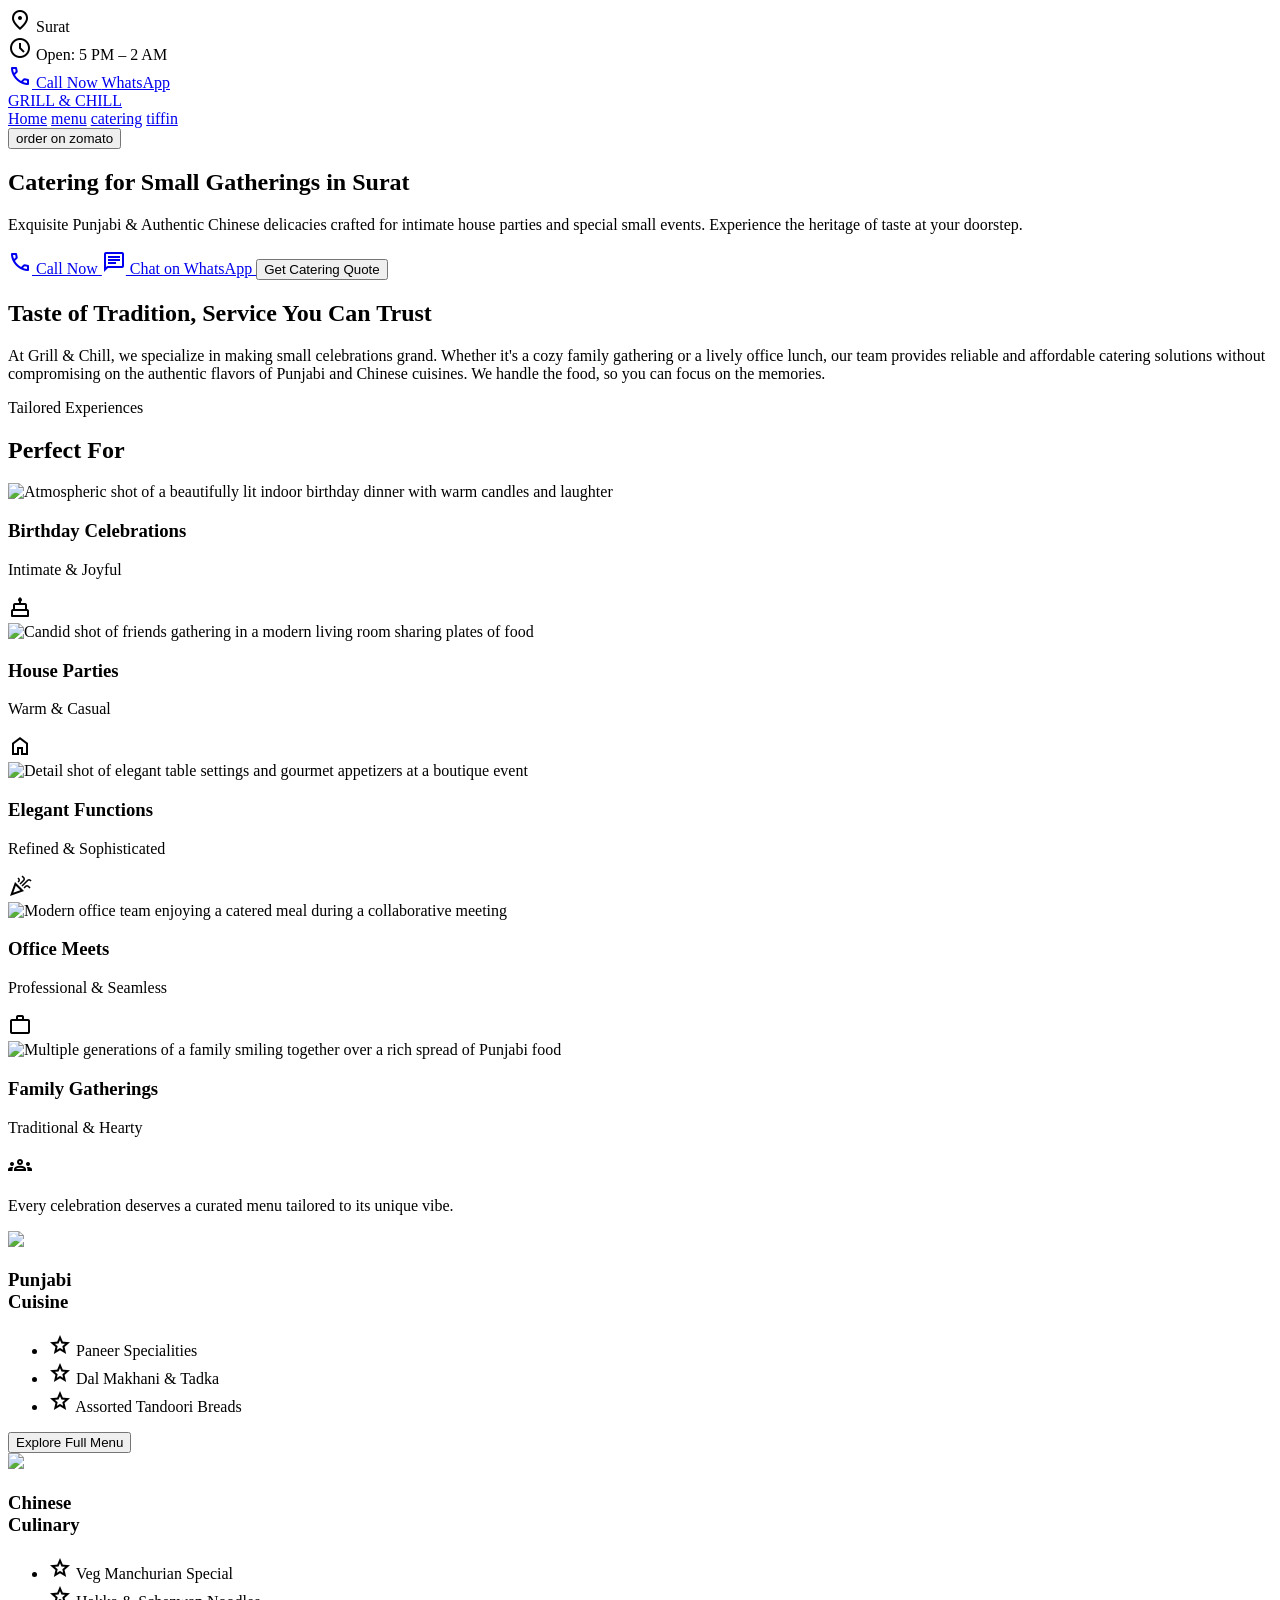
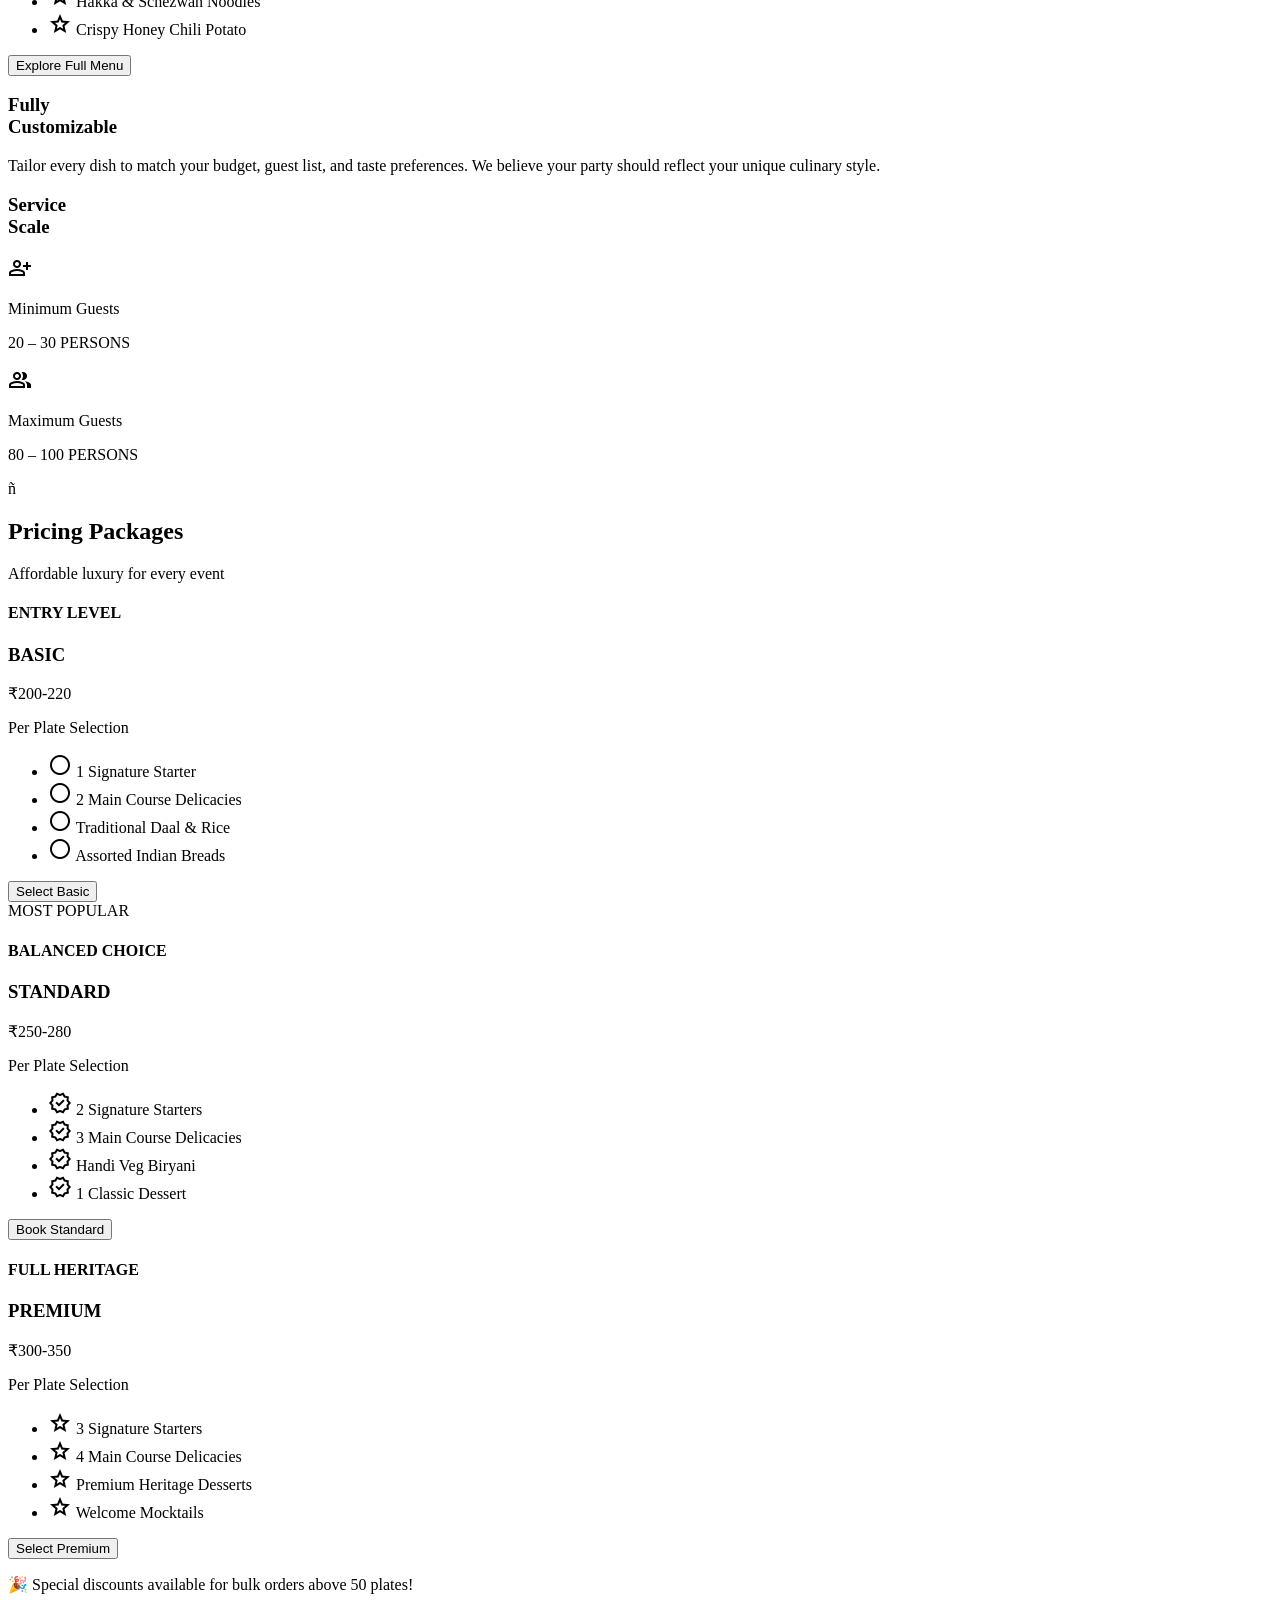
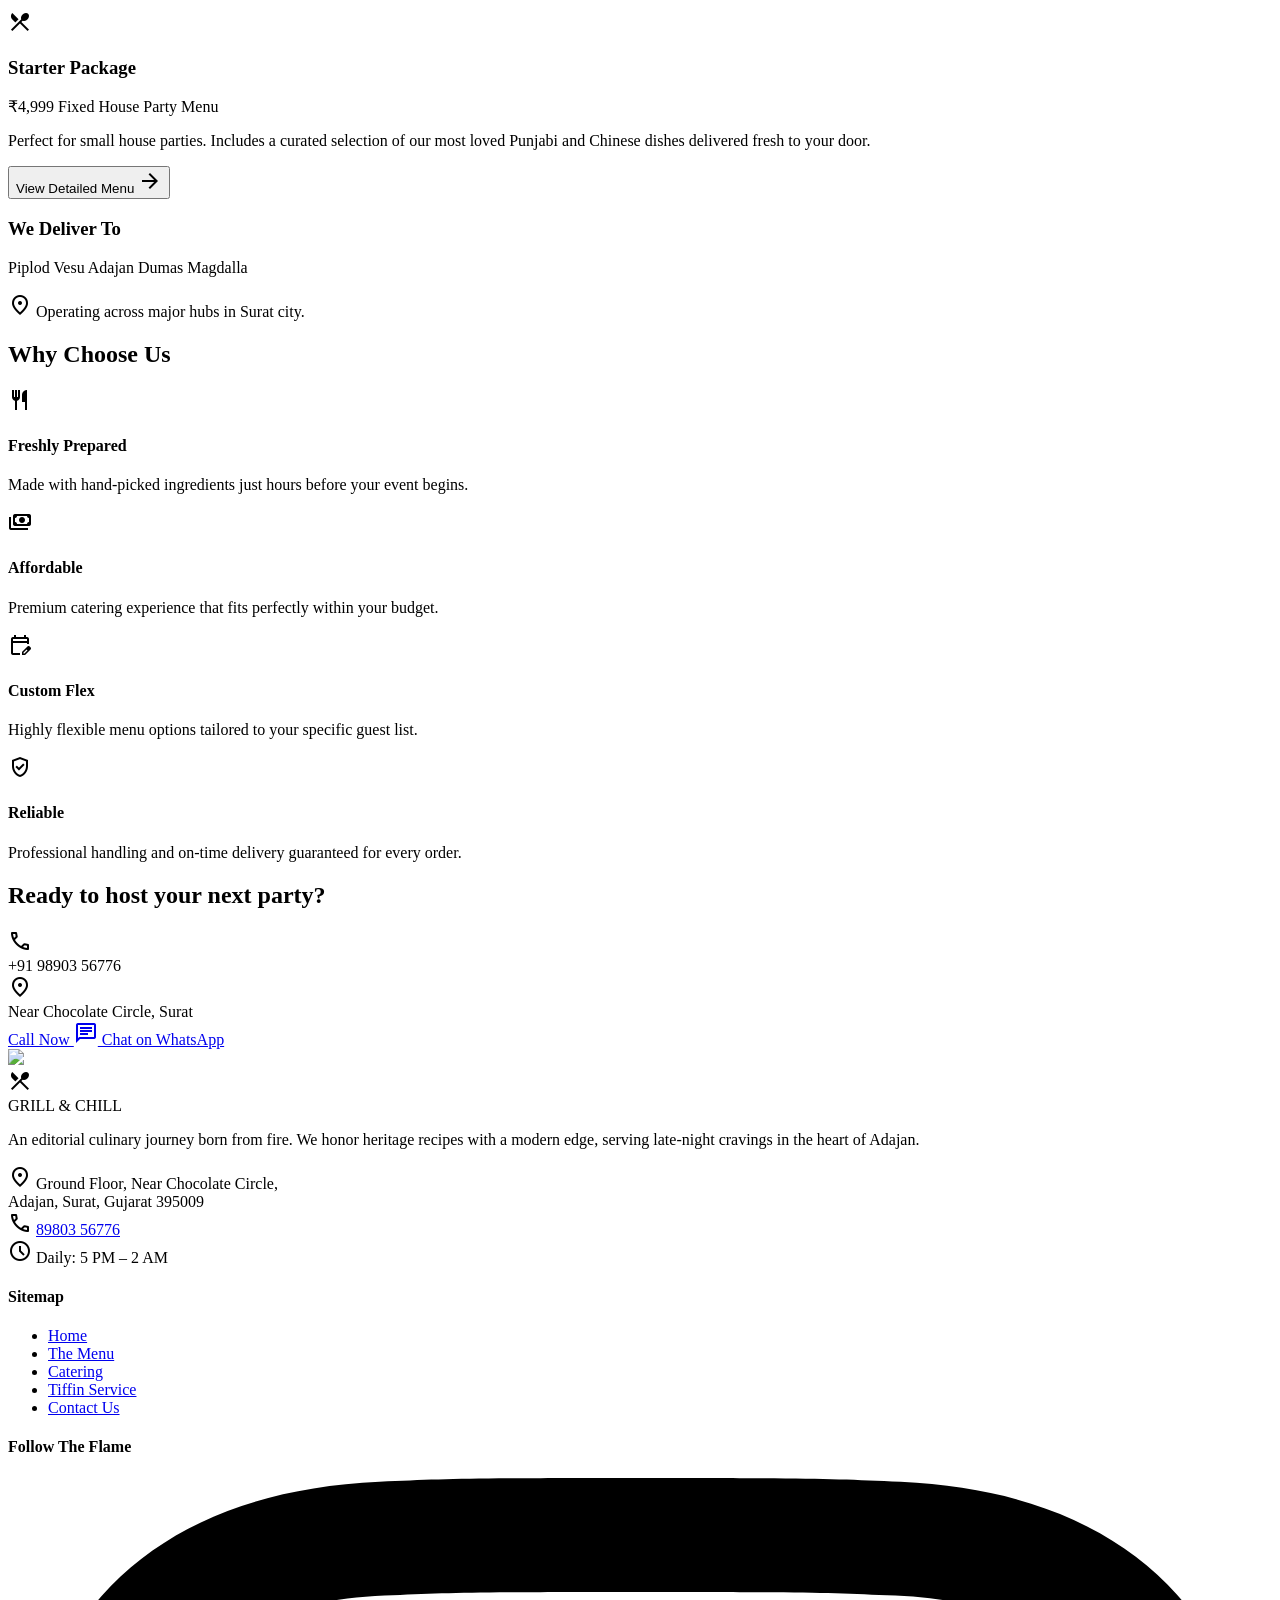
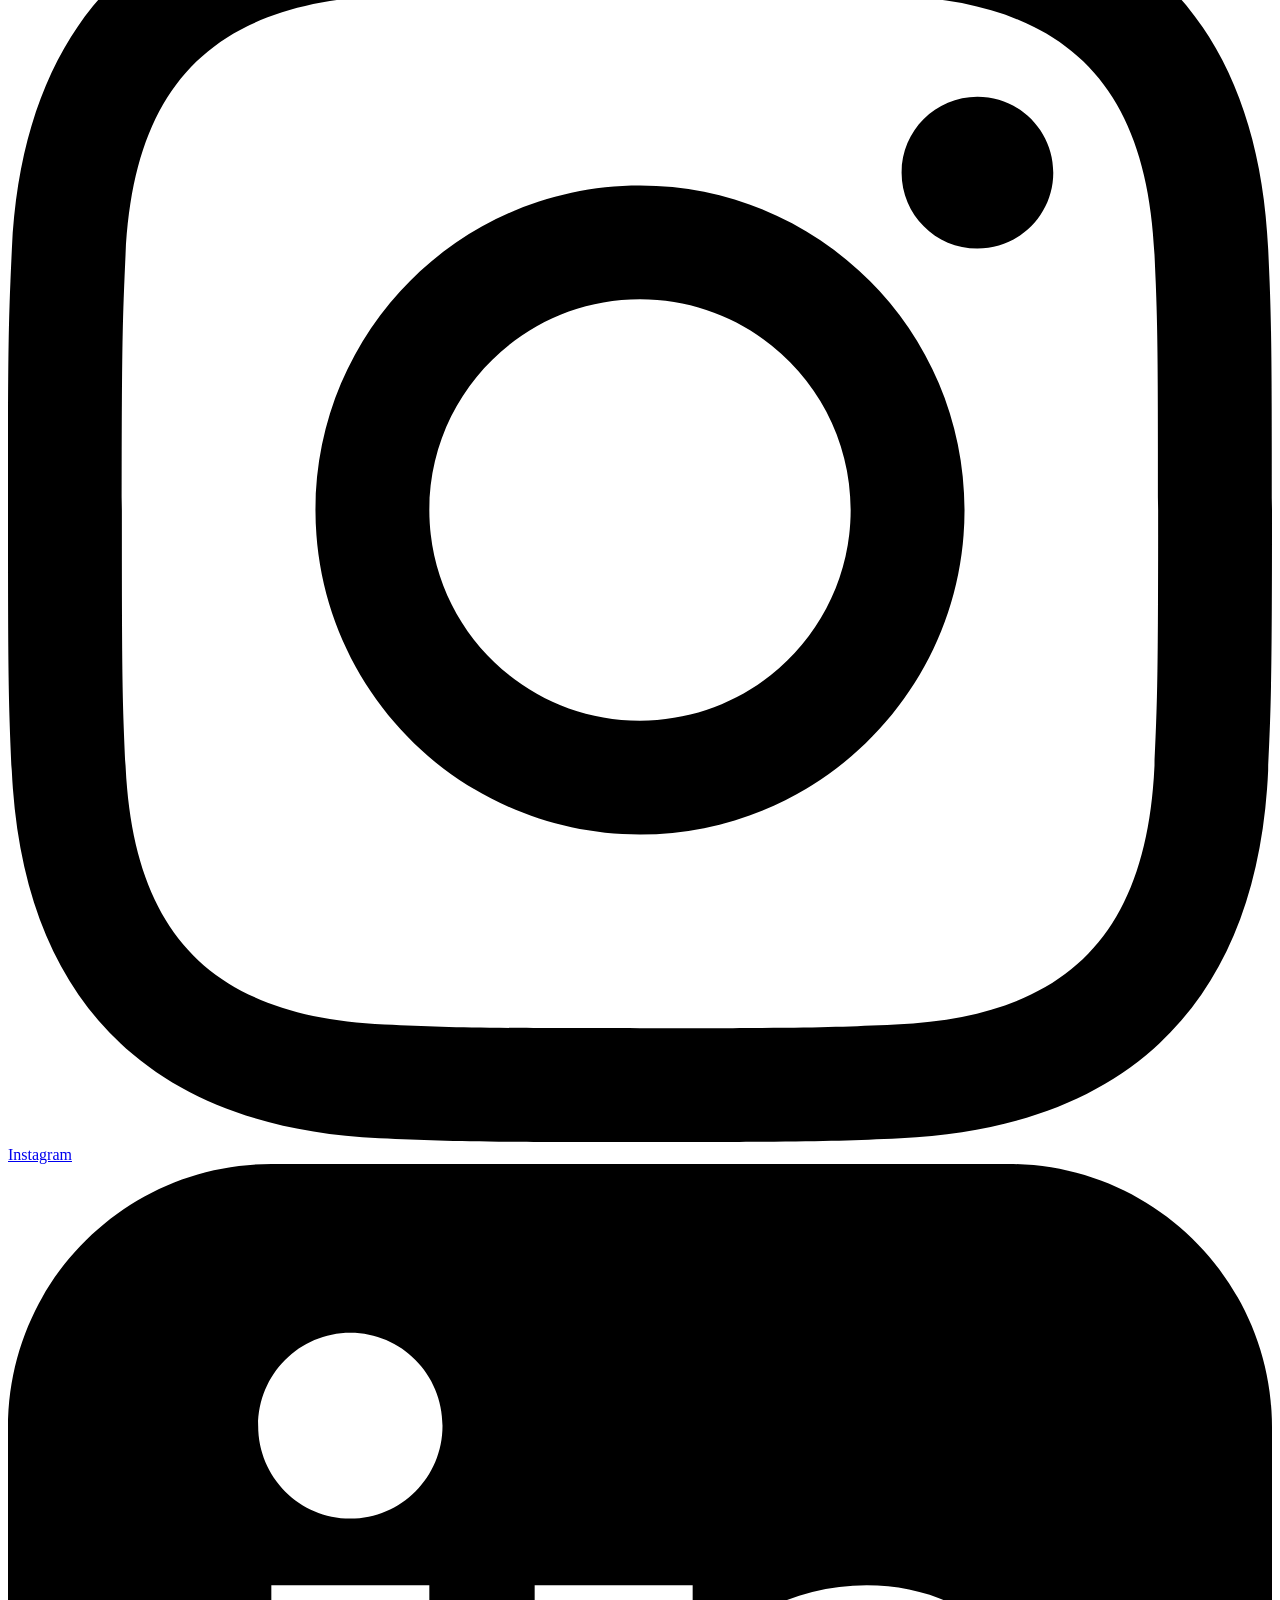
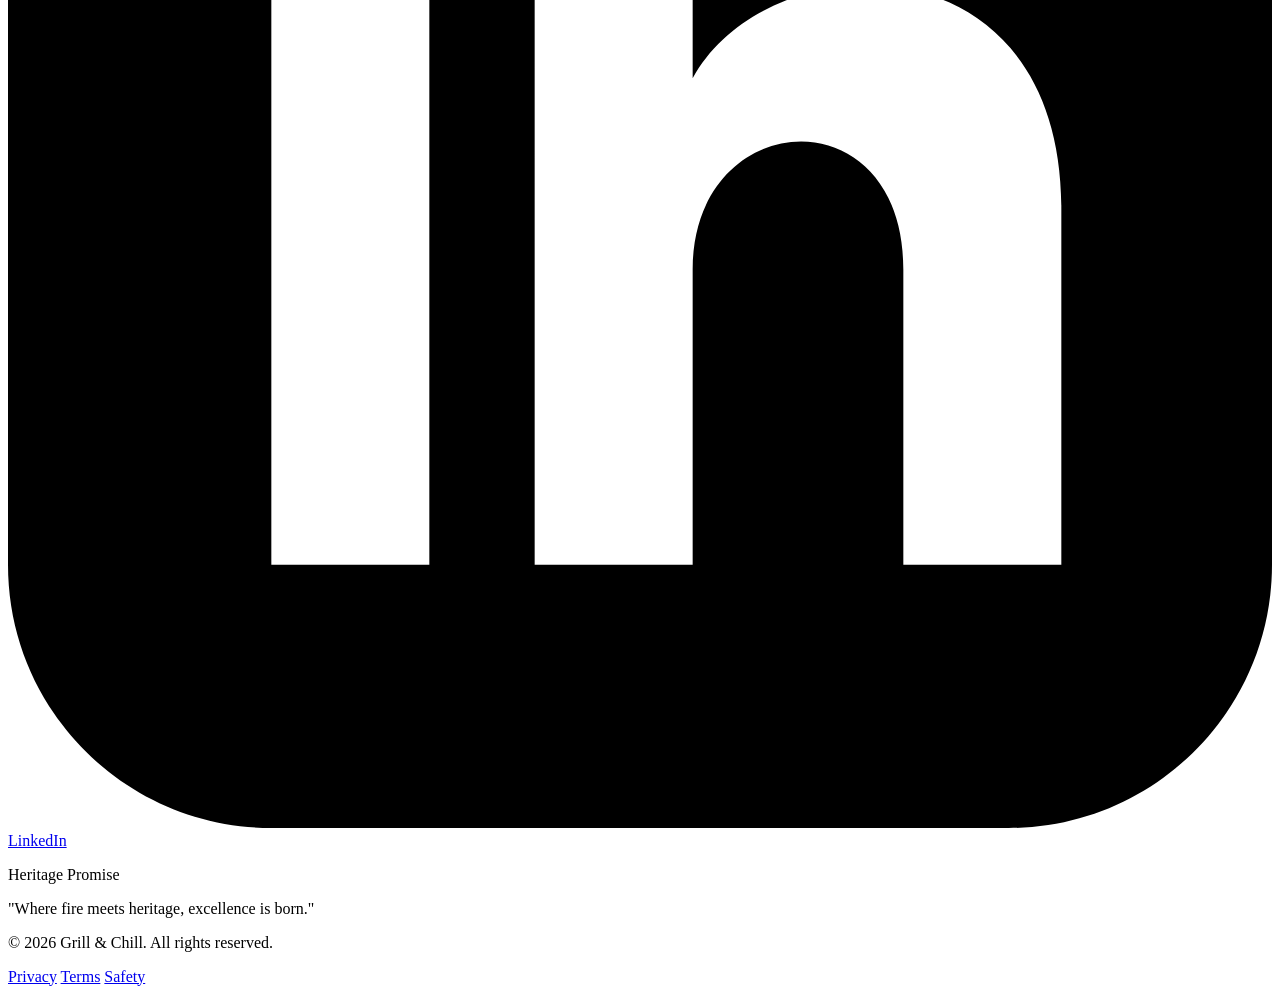
==== commit d8b14153: "feat: add site configuration script and update contact links across pages" ====
--- a/catering.html
+++ b/catering.html
@@ -16,118 +16,9 @@
     <link
         href="https://fonts.googleapis.com/css2?family=Material+Symbols+Outlined:wght,FILL@100..700,0..1&amp;display=swap"
         rel="stylesheet" />
-    <script id="tailwind-config">
-        tailwind.config = {
-            darkMode: "class",
-            theme: {
-                extend: {
-                    colors: {
-                        "outline-variant": "#544341",
-                        "on-primary-fixed": "#410003",
-                        "inverse-surface": "#ffdad7",
-                        "on-tertiary-fixed": "#2e1500",
-                        "on-secondary-fixed-variant": "#544600",
-                        "tertiary-fixed-dim": "#ffb778",
-                        "secondary-fixed": "#ffe16d",
-                        "primary-container": "#520005",
-                        "outline": "#a28c8a",
-                        "on-secondary": "#3a3000",
-                        "on-error": "#690005",
-                        "on-tertiary-container": "#cf7500",
-                        "on-surface": "#ffdad7",
-                        "surface-tint": "#ffb3ac",
-                        "surface-container-lowest": "#270002",
-                        "inverse-primary": "#ba1a20",
-                        "surface-variant": "#601e1d",
-                        "on-secondary-container": "#725f00",
-                        "error": "#ffb4ab",
-                        "background": "#310002",
-                        "on-tertiary-fixed-variant": "#6c3a00",
-                        "surface-container-high": "#511413",
-                        "surface": "#310002",
-                        "on-tertiary": "#4c2700",
-                        "tertiary-container": "#3b1d00",
-                        "primary-fixed": "#ffdad6",
-                        "error-container": "#93000a",
-                        "secondary-container": "#ffdb3c",
-                        "surface-container-highest": "#601e1d",
-                        "on-primary": "#680008",
-                        "inverse-on-surface": "#5a1a19",
-                        "primary": "#ffb3ac",
-                        "on-surface-variant": "#dac1bf",
-                        "surface-dim": "#310002",
-                        "secondary-fixed-dim": "#e9c400",
-                        "on-error-container": "#ffdad6",
-                        "surface-container": "#43090a",
-                        "surface-container-low": "#3d0506",
-                        "primary-fixed-dim": "#ffb3ac",
-                        "tertiary-fixed": "#ffdcc1",
-                        "surface-bright": "#662320",
-                        "tertiary": "#ffb778",
-                        "on-primary-fixed-variant": "#930010",
-                        "on-background": "#ffdad7",
-                        "on-secondary-fixed": "#221b00",
-                        "on-primary-container": "#fa4c47",
-                        "secondary": "#fff9ef",
-                        "brand-cream": "#FFF9EF",
-                        "brand-gold": "#E9C400",
-                        "brand-maroon-deep": "#2A0001"
-                    },
-                    fontFamily: {
-                        headline: ["Epilogue", "sans-serif"],
-                        body: ["Manrope", "sans-serif"],
-                        label: ["Work Sans", "sans-serif"],
-                        display: ["Epilogue", "serif"]
-                    },
-                    borderRadius: { "DEFAULT": "0.5rem", "lg": "1rem", "xl": "1.5rem", "full": "9999px" },
-                },
-            },
-        }
-    </script>
-    <style>
-        .material-symbols-outlined {
-            font-variation-settings: 'FILL' 0, 'wght' 400, 'GRAD' 0, 'opsz' 24;
-        }
-
-        .hero-gradient {
-            background: linear-gradient(rgba(49, 0, 2, 0.6), rgba(49, 0, 2, 0.95)), url('https://images.unsplash.com/photo-1544124499-58912cbddaad?q=80&w=2070&auto=format&fit=crop');
-            background-size: cover;
-            background-position: center;
-        }
-
-
-        .glass-nav {
-            background: rgba(49, 0, 2, 0.7);
-            backdrop-filter: blur(24px);
-        }
-
-        .pricing-grid-bg {
-            background-color: #2A0001;
-            background-image: radial-gradient(#3d0506 1px, transparent 1px);
-            background-size: 40px 40px;
-        }
-
-        /* Custom image crops from the grid for the Perfect For cards */
-        .crop-birthday {
-            object-position: center center;
-        }
-
-        .crop-house {
-            object-position: center center;
-        }
-
-        .crop-functions {
-            object-position: center center;
-        }
-
-        .crop-office {
-            object-position: center center;
-        }
-
-        .crop-family {
-            object-position: center center;
-        }
-    </style>
+    <script src="tailwind-config.js" id="tailwind-config"></script>
+    <script src="site-config.js"></script>
+    <link rel="stylesheet" href="styles.css" />
 </head>
 
 <body class="bg-background text-on-background font-body selection:bg-primary selection:text-on-primary">
@@ -147,12 +38,12 @@
             </div>
             <div class="flex items-center gap-6">
                 <a class="flex items-center gap-1.5 hover:text-secondary-fixed transition-colors"
-                    href="tel:+919876543210">
+                    href="#" data-restaurant-link="phone">
                     <span class="material-symbols-outlined text-[14px] text-primary">call</span>
                     <span>Call Now</span>
                 </a>
                 <a class="flex items-center gap-1.5 hover:text-secondary-fixed transition-colors"
-                    href="https://wa.me/919876543210" target="_blank" rel="noopener noreferrer">
+                    href="#" data-restaurant-link="whatsapp" data-override-text="WhatsApp">
                     <span class="material-symbols-outlined text-[14px] text-primary">chat</span>
                     <span>WhatsApp</span>
                 </a>
@@ -192,11 +83,11 @@
                     </p>
                     <div class="flex flex-col sm:flex-row gap-4">
                         <a class="bg-primary text-on-primary px-8 py-4 rounded-full font-label font-bold text-lg flex items-center justify-center gap-2 shadow-xl shadow-primary/20 hover:scale-105 transition-all duration-300"
-                            href="tel:+919890356776">
+                            href="#" data-restaurant-link="phone">
                             <span class="material-symbols-outlined">call</span> Call Now
                         </a>
                         <a class="bg-[#25D366] text-white px-8 py-4 rounded-full font-label font-bold text-lg flex items-center justify-center gap-2 shadow-xl shadow-green-900/40 hover:scale-105 transition-transform"
-                            href="#">
+                            href="#" data-restaurant-link="whatsapp">
                             <span class="material-symbols-outlined">chat</span> Chat on WhatsApp
                         </a>
                         <button
@@ -745,10 +636,12 @@
                         </div>
                         <div class="flex flex-col sm:flex-row gap-4">
                             <a class="bg-primary text-on-primary px-8 py-4 rounded-full font-label font-bold text-lg text-center hover:scale-105 transition-all duration-300"
-                                href="tel:+919890356776">Call Now</a>
+                                href="#" data-restaurant-link="phone">
+                                Call Now
+                            </a>
                             <a class="bg-[#25D366] text-white px-8 py-4 rounded-full font-label font-bold text-lg flex items-center justify-center gap-2"
-                                href="#">
-                                <span class="material-symbols-outlined">chat</span> WhatsApp Us
+                                href="#" data-restaurant-link="whatsapp">
+                                <span class="material-symbols-outlined">chat</span> Chat on WhatsApp
                             </a>
                         </div>
                     </div>
@@ -787,7 +680,7 @@
             </div>
             <div class="flex items-center gap-3">
               <span class="material-symbols-outlined text-secondary-fixed">call</span>
-              <a class="text-on-surface hover:text-secondary-fixed transition-colors font-semibold" href="tel:+919890356776">+91 98903 56776</a>
+              <a class="text-on-surface hover:text-secondary-fixed transition-colors font-semibold" href="#" data-restaurant-link="phone" data-restaurant-text="phone"></a>
             </div>
             <div class="flex items-center gap-3">
               <span class="material-symbols-outlined text-secondary-fixed">schedule</span>
@@ -840,6 +733,7 @@
       </div>
     </div>
   </footer>
+  <script src="scripts.js"></script>
 </body>
 
 
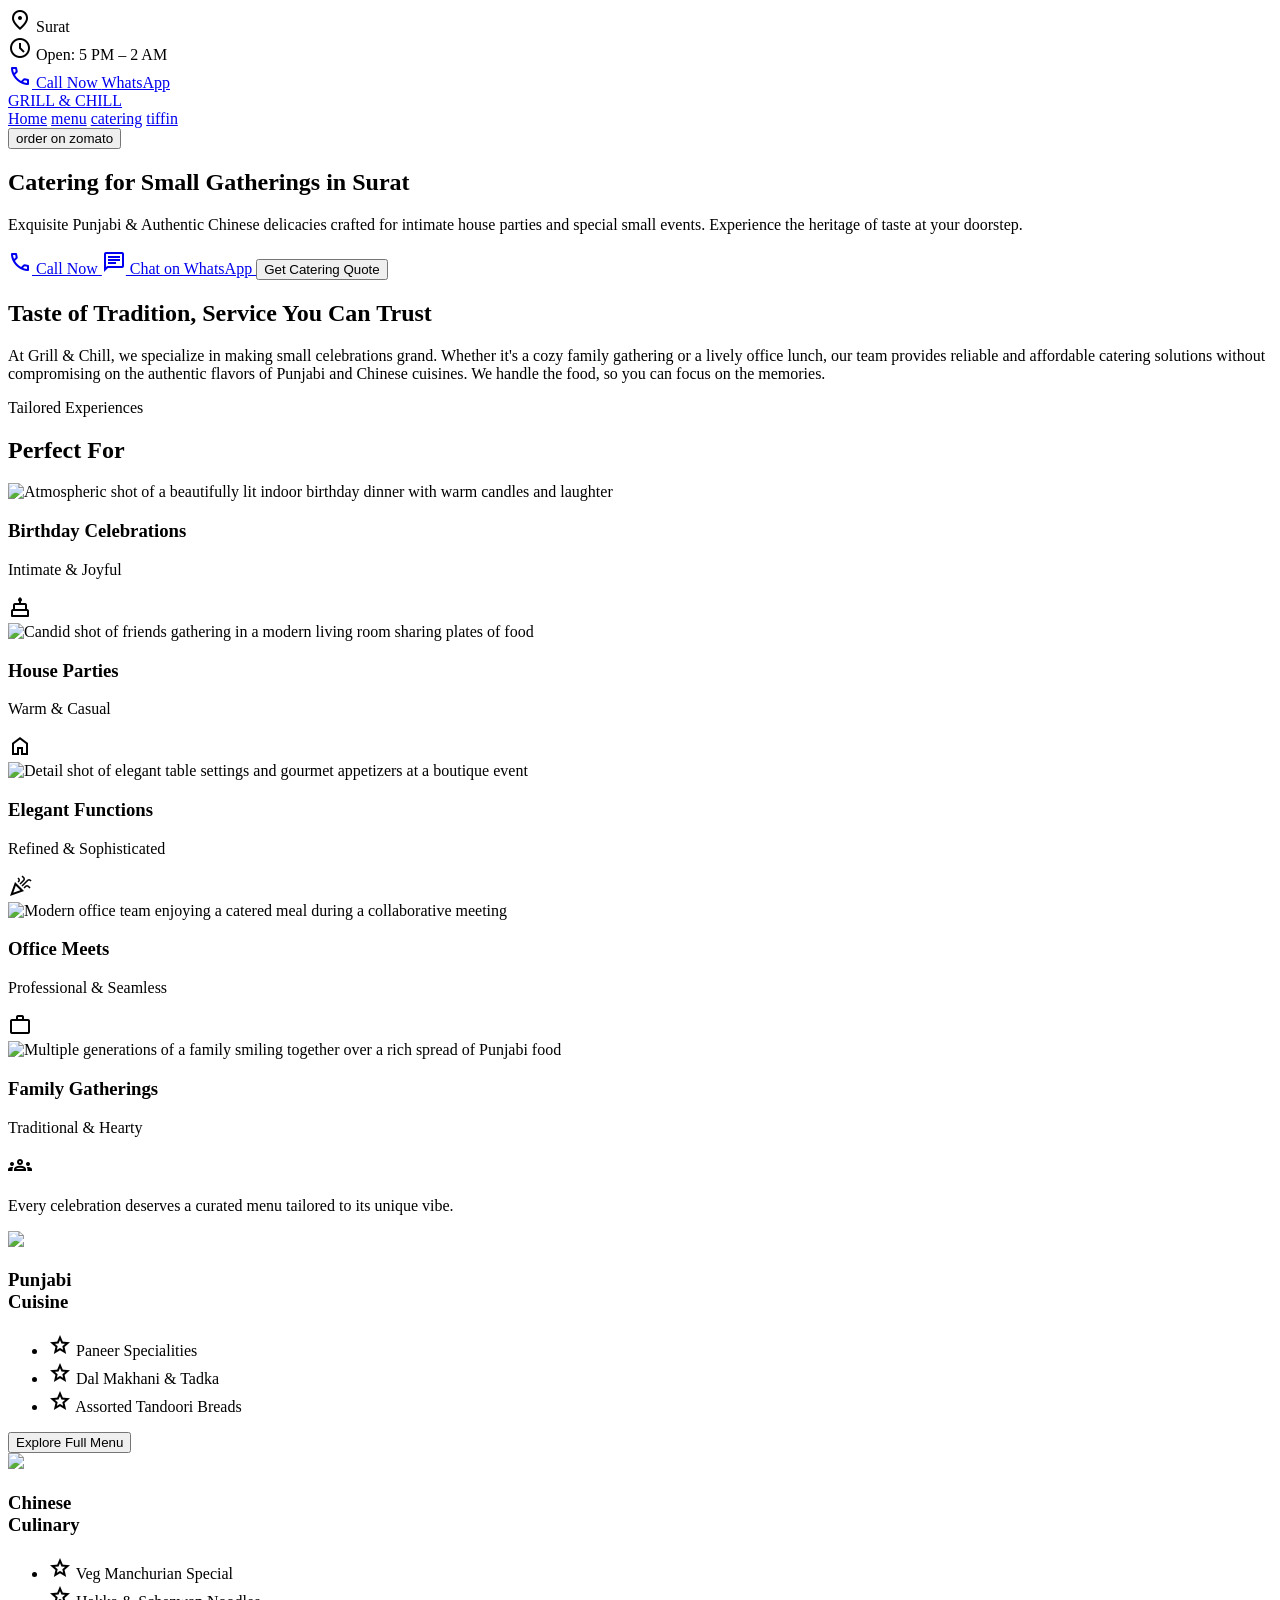
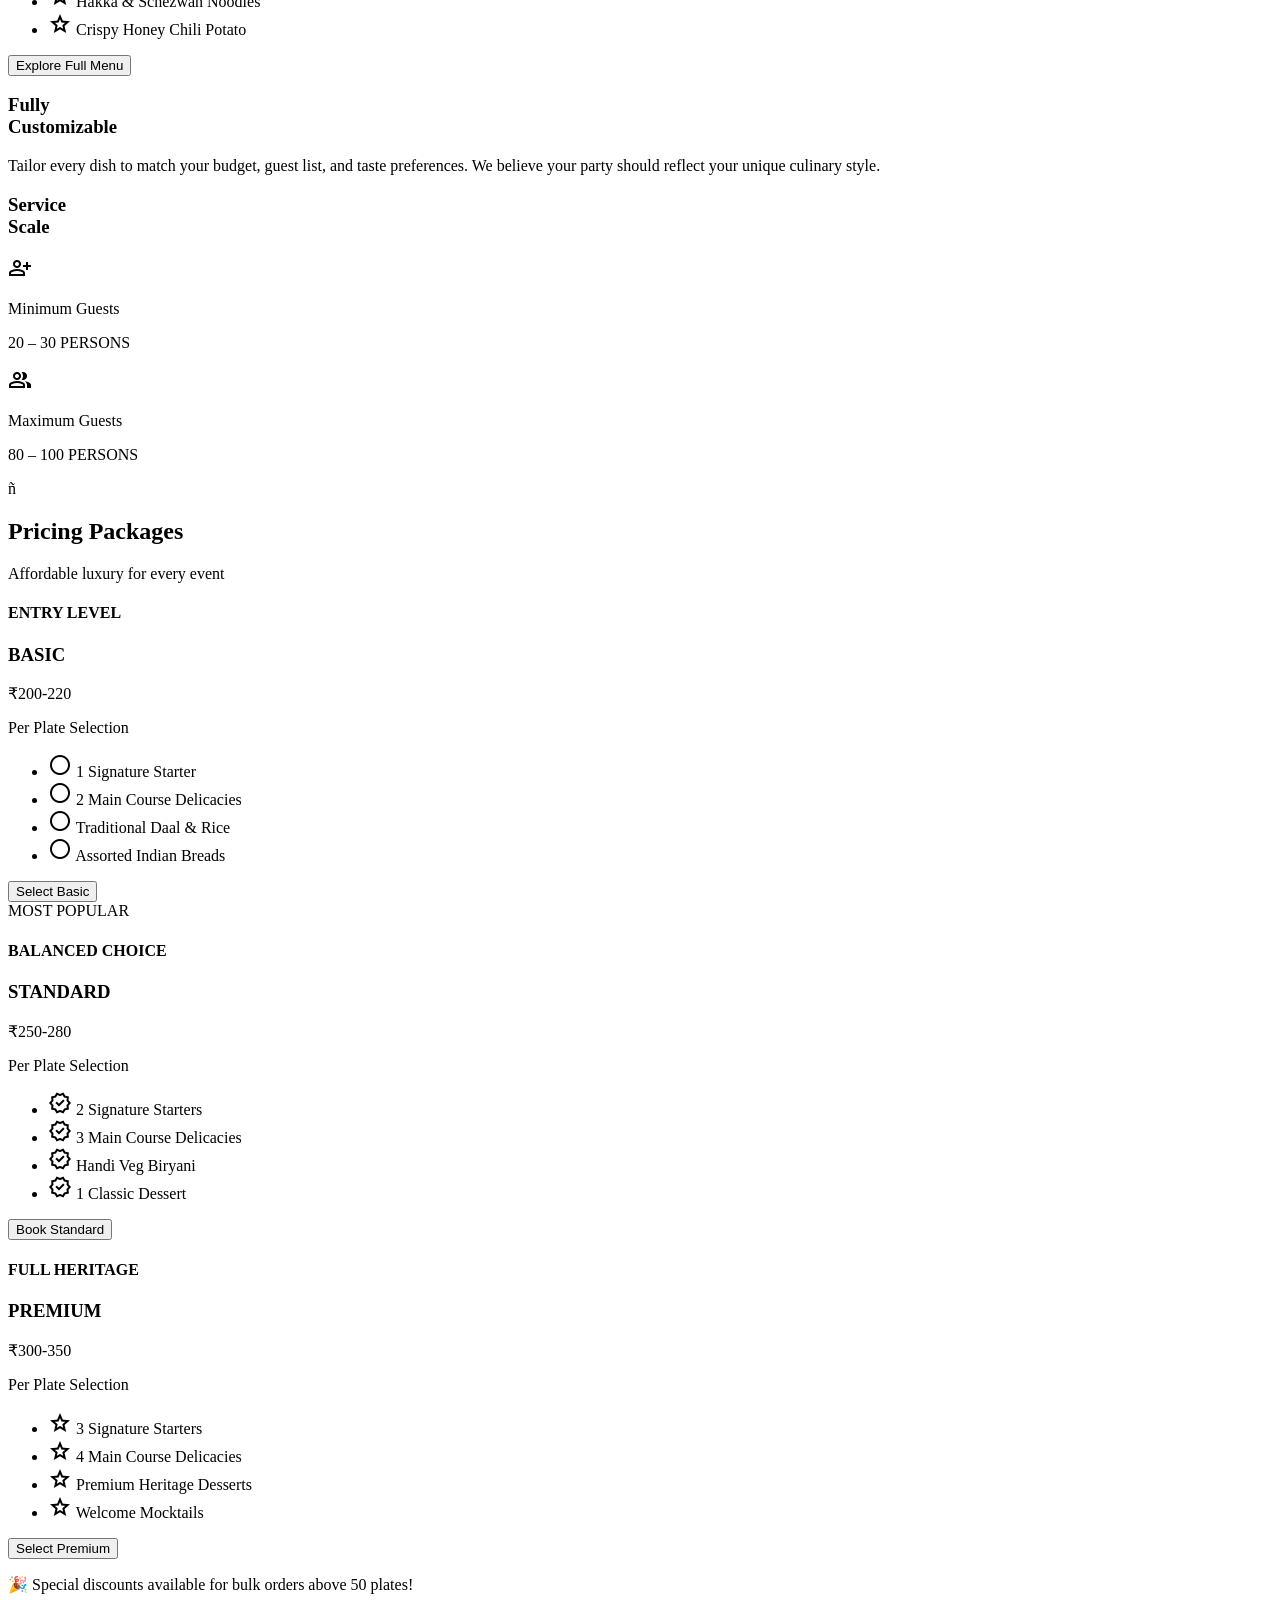
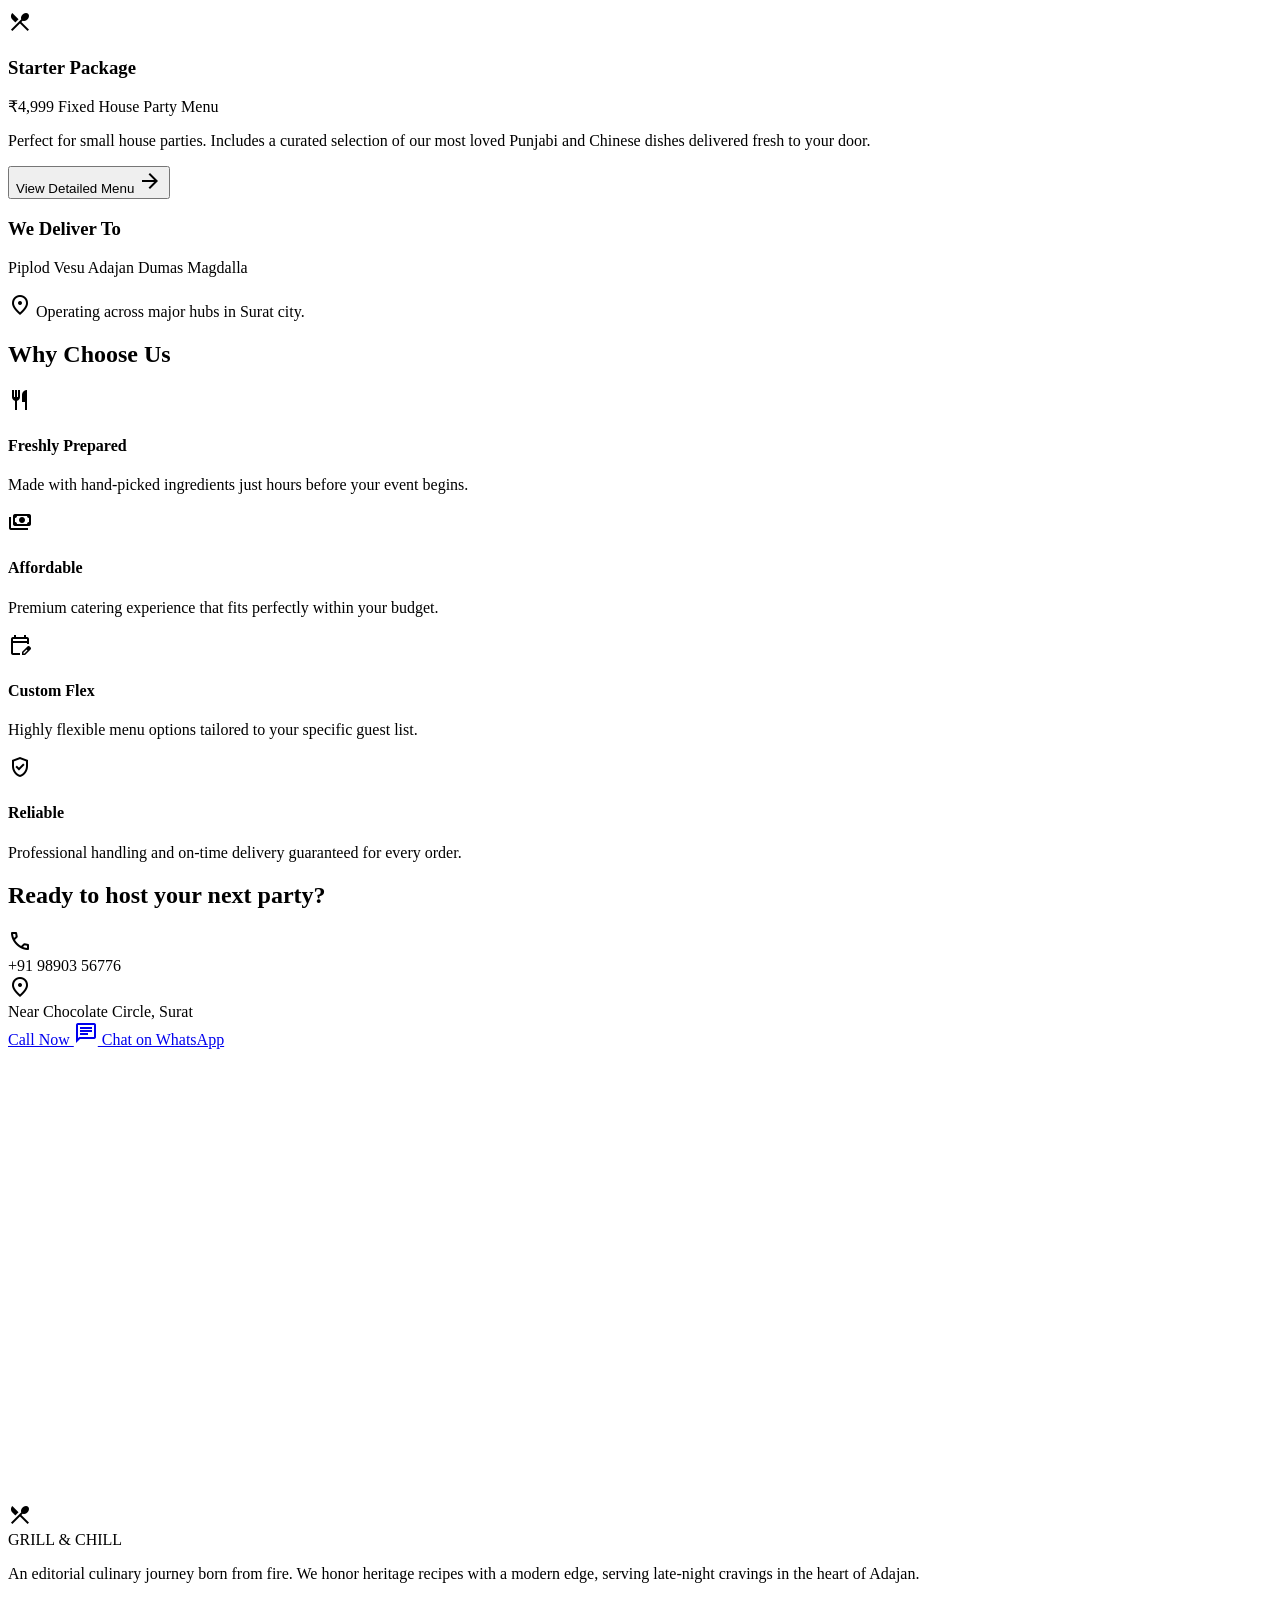
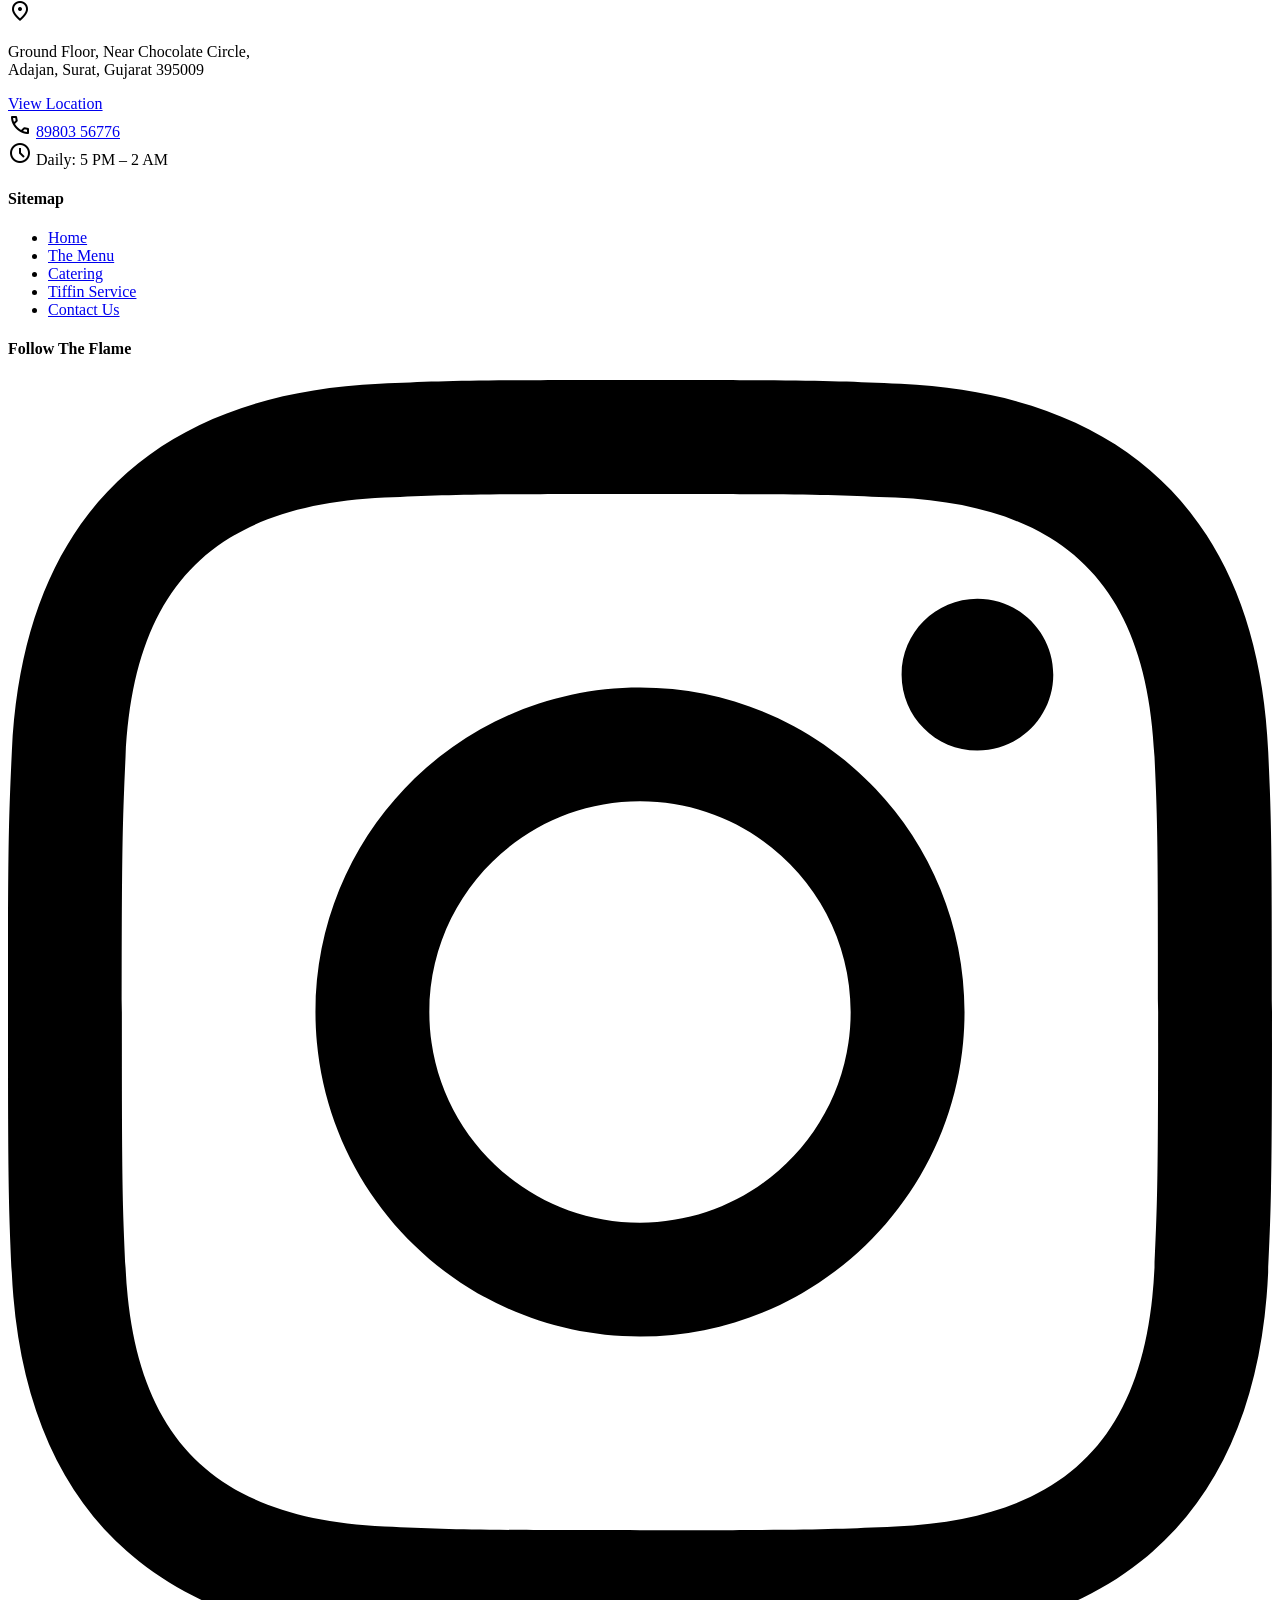
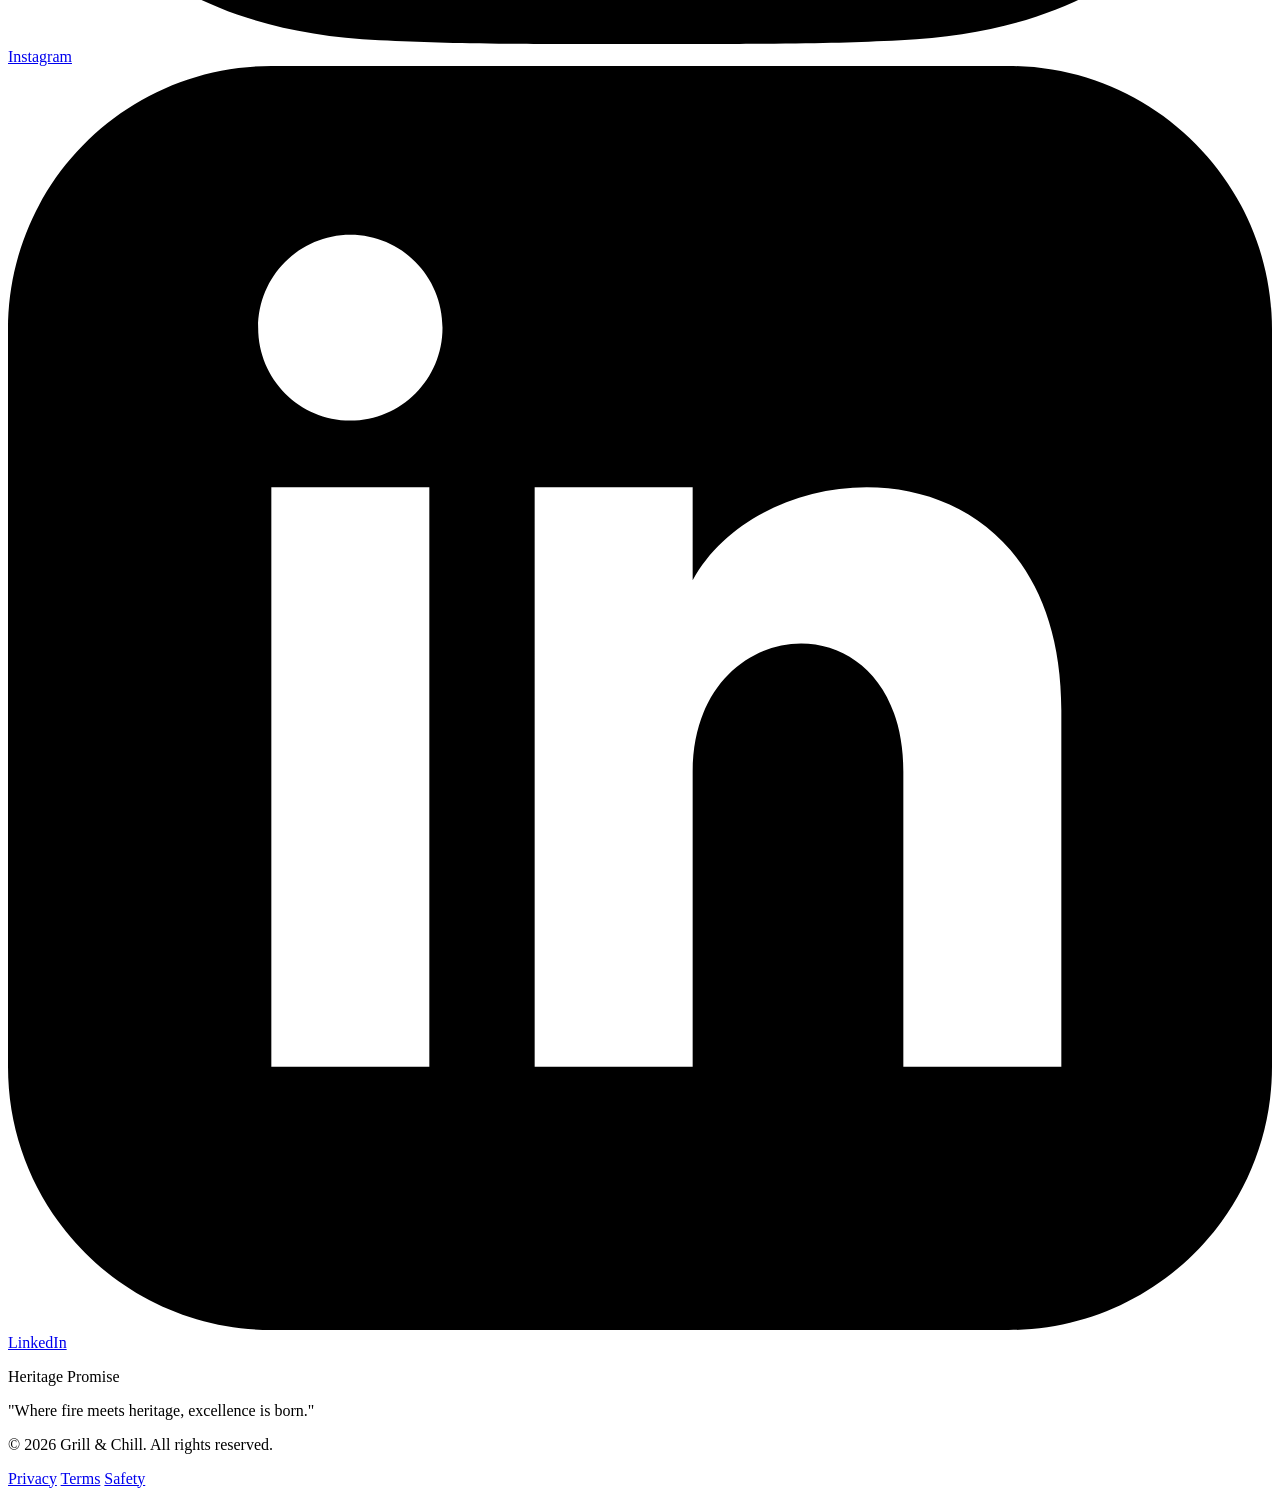
==== commit fbad8d60: "feat: enhance location display with interactive map links and improve accessibility" ====
--- a/catering.html
+++ b/catering.html
@@ -647,10 +647,9 @@
                     </div>
                     <div
                         class="rounded-2xl overflow-hidden h-[400px] shadow-2xl grayscale hover:grayscale-0 transition-all duration-700">
-                        <img class="w-full h-full object-cover"
-                            data-alt="Stylized map showing urban city street grid with highlighted points of interest in a dark neon aesthetic"
-                            data-location="Surat"
-                            src="https://lh3.googleusercontent.com/aida-public/[base64]" />
+                        <iframe class="w-full h-full"
+                            src="https://www.google.com/maps/embed?pb=!1m18!1m12!1m3!1d29769.244220211112!2d72.72121617431641!3d21.146208!2m3!1f0!2f0!3f0!3m2!1i1024!2i768!4f13.1!3m3!1m2!1s0x3be0527f87e48501%3A0xcce1104d05e07735!2sGrill%20%26%20Chill!5e0!3m2!1sen!2sin!4v1775391580654!5m2!1sen!2sin"
+                            width="600" height="450" style="border:0;" allowfullscreen="" loading="lazy" referrerpolicy="no-referrer-when-downgrade"></iframe>
                     </div>
                 </div>
             </div>
@@ -676,7 +675,13 @@
           <div class="space-y-4">
             <div class="flex items-start gap-3">
               <span class="material-symbols-outlined text-secondary-fixed mt-1">location_on</span>
-              <span class="text-on-surface-variant">Ground Floor, Near Chocolate Circle,<br/>Adajan, Surat, Gujarat 395009</span>
+              <div>
+                <p class="text-on-surface-variant">Ground Floor, Near Chocolate Circle,<br/>Adajan, Surat, Gujarat 395009</p>
+                <a class="inline-flex items-center gap-2 text-primary font-semibold uppercase tracking-[0.3em] text-xs hover:text-secondary-fixed transition-colors"
+                  href="#" data-restaurant-link="maps" data-override-text="View Location">
+                  View Location
+                </a>
+              </div>
             </div>
             <div class="flex items-center gap-3">
               <span class="material-symbols-outlined text-secondary-fixed">call</span>
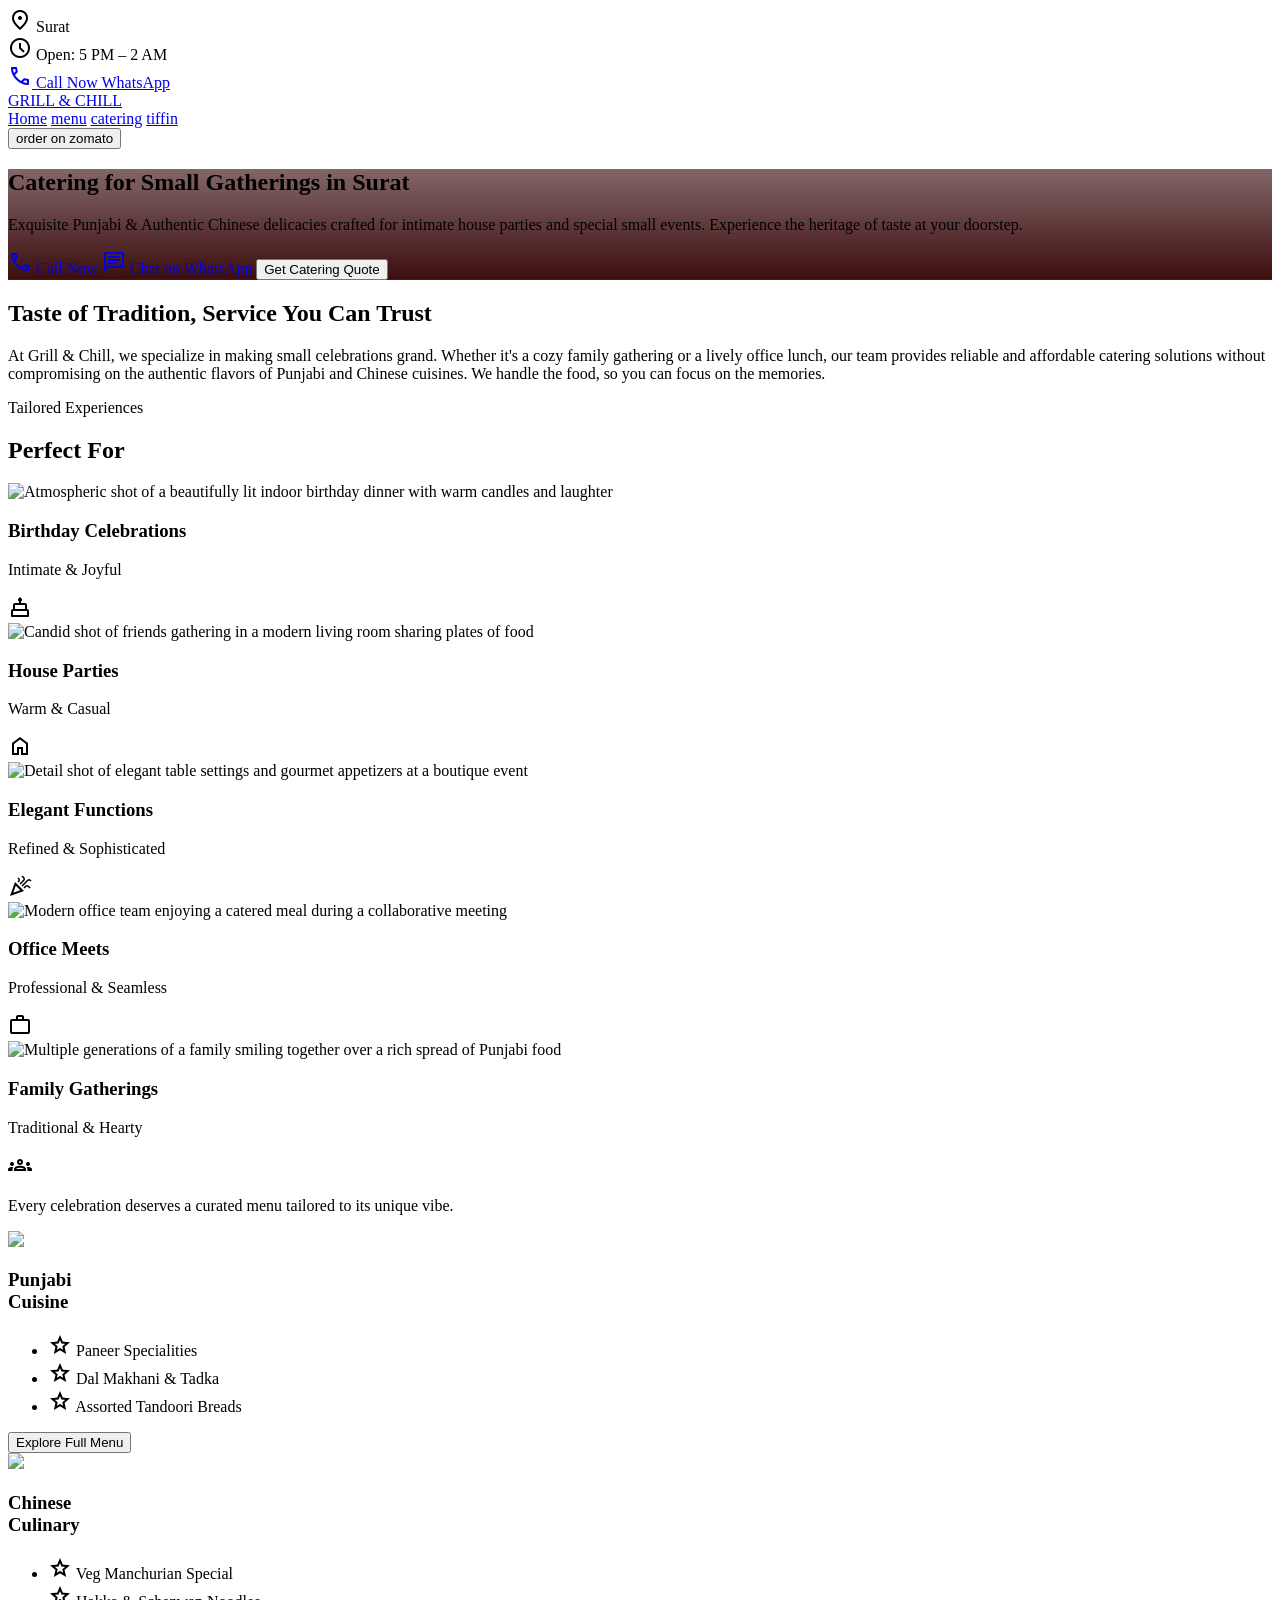
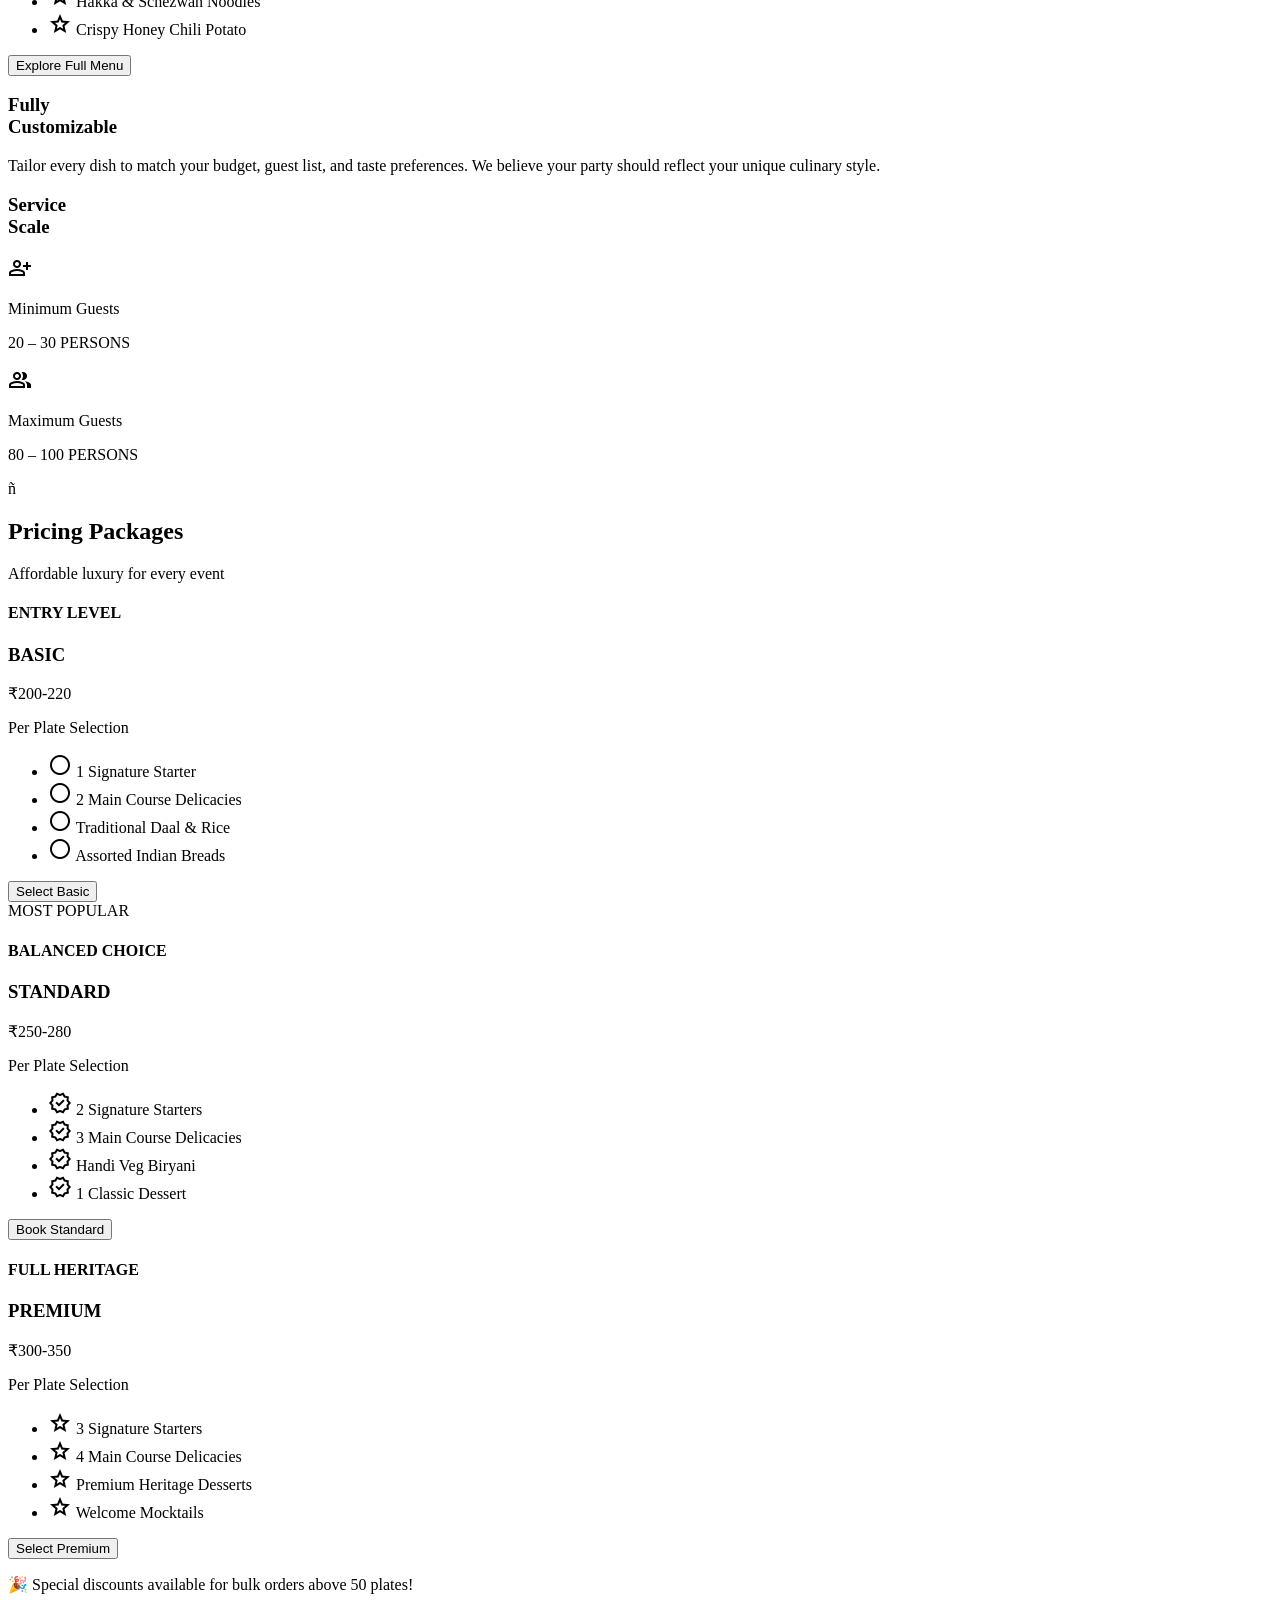
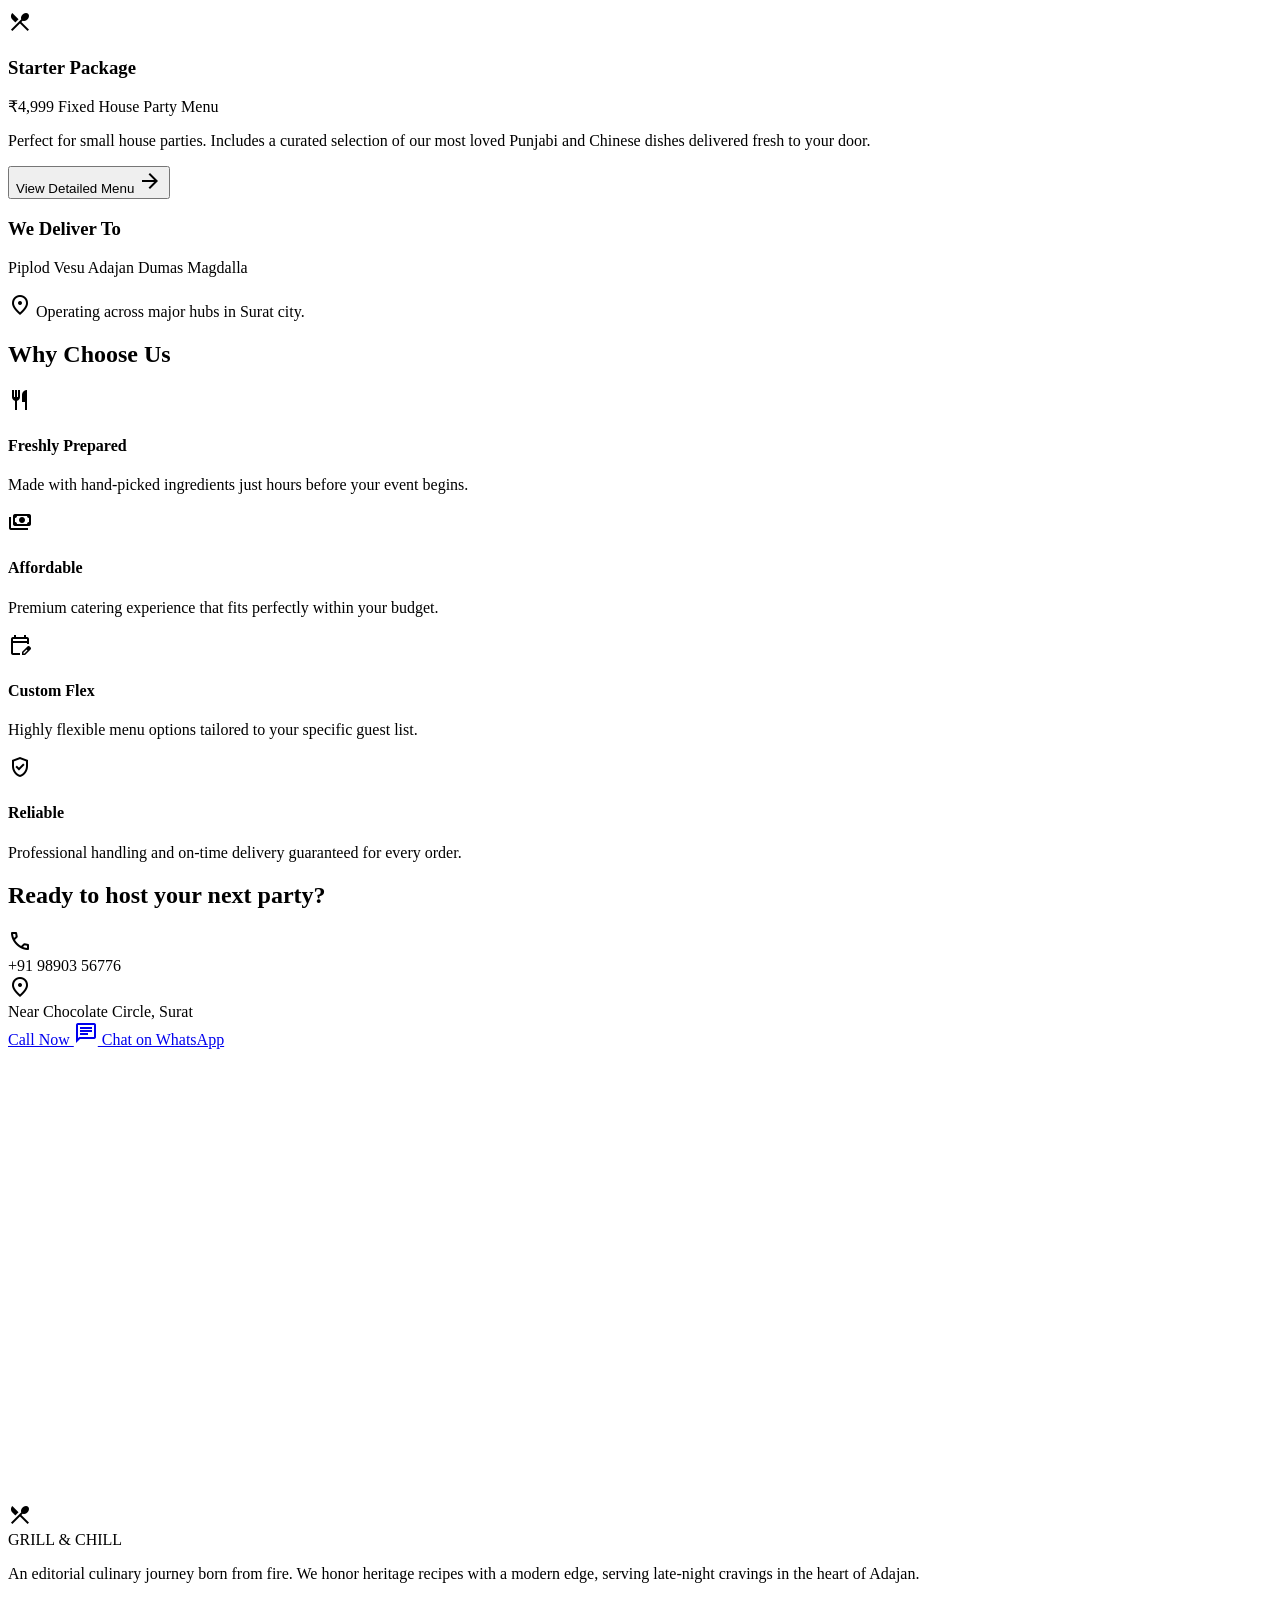
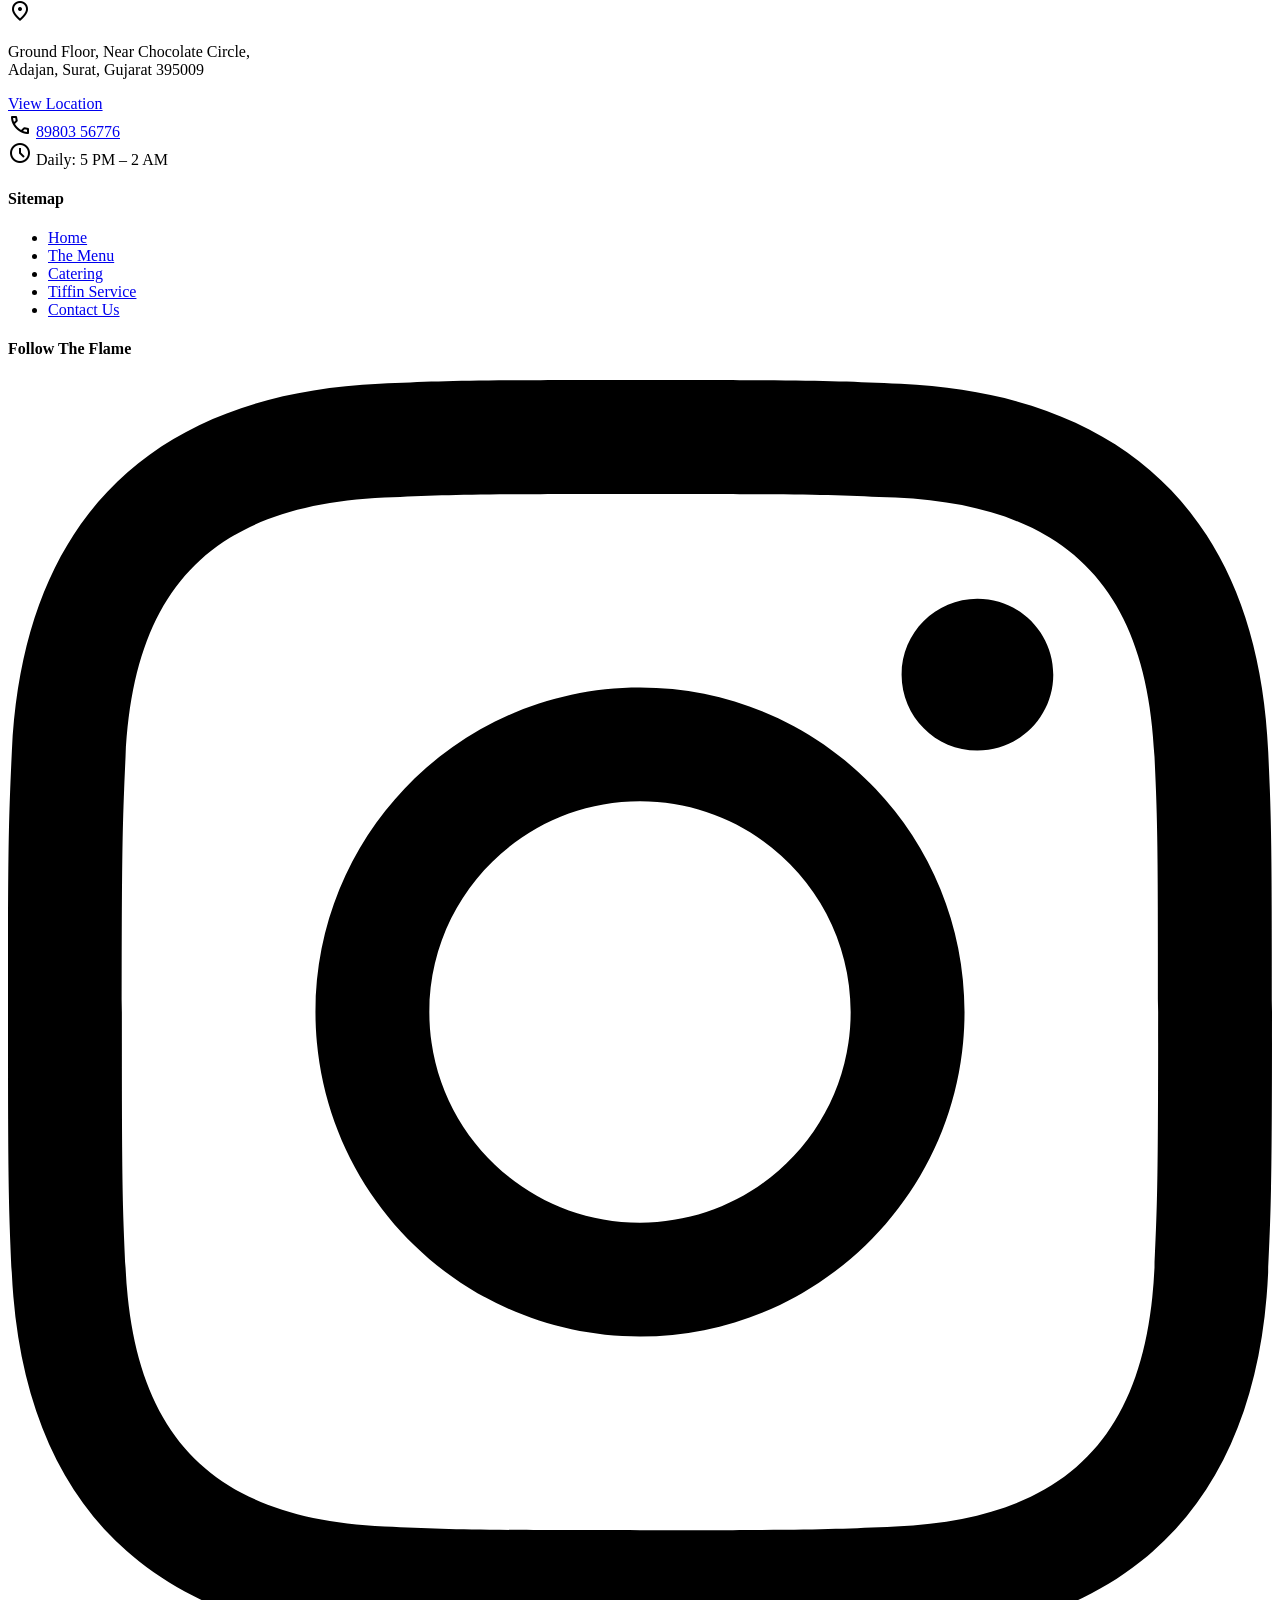
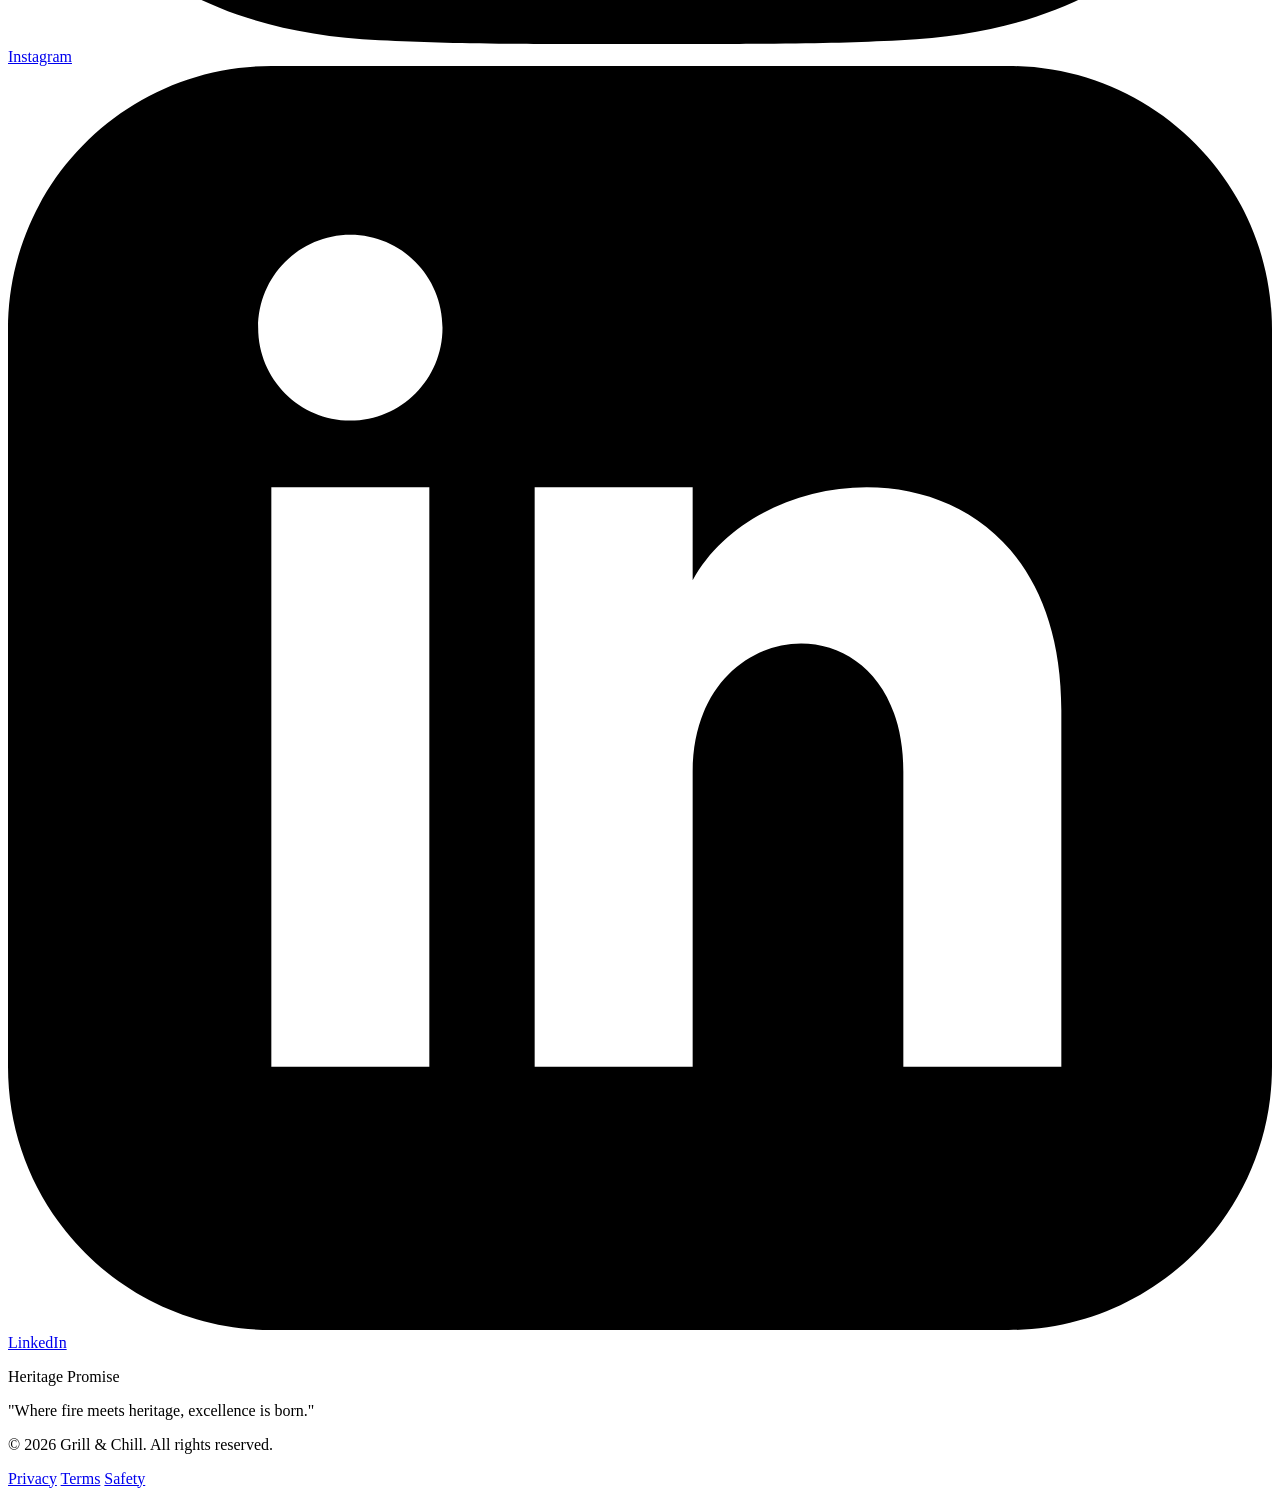
==== commit 2441b32e: "feat: add navigation links to menu in catering and home pages, enhance navbar link highlighting" ====
--- a/catering.html
+++ b/catering.html
@@ -285,7 +285,8 @@
                                     </li>
                                 </ul>
                                 <button
-                                    class="w-full py-3 rounded-full border border-primary/20 text-primary font-bold font-label hover:bg-primary hover:text-on-primary transition-all">Explore
+                                    class="w-full py-3 rounded-full border border-primary/20 text-primary font-bold font-label hover:bg-primary hover:text-on-primary transition-all"
+                                    onclick="window.location.href='menu.html'">Explore
                                     Full Menu</button>
                             </div>
                         </div>
@@ -320,7 +321,8 @@
                                     </li>
                                 </ul>
                                 <button
-                                    class="w-full py-3 rounded-full border border-primary/20 text-primary font-bold font-label hover:bg-primary hover:text-on-primary transition-all">Explore
+                                    class="w-full py-3 rounded-full border border-primary/20 text-primary font-bold font-label hover:bg-primary hover:text-on-primary transition-all"
+                                    onclick="window.location.href='menu.html'">Explore
                                     Full Menu</button>
                             </div>
                         </div>
@@ -532,7 +534,8 @@
                         parties. Includes a curated selection of our most loved Punjabi and Chinese dishes delivered
                         fresh to your door.</p>
                     <button
-                        class="flex items-center gap-2 text-primary font-bold font-label group-hover:gap-4 transition-all uppercase tracking-widest text-sm">
+                        class="flex items-center gap-2 text-primary font-bold font-label group-hover:gap-4 transition-all uppercase tracking-widest text-sm"
+                        onclick="window.location.href='menu.html'">
                         View Detailed Menu <span class="material-symbols-outlined">arrow_forward</span>
                     </button>
                 </div>
--- a/styles.css
+++ b/styles.css
@@ -0,0 +1,71 @@
+.material-symbols-outlined {
+  font-variation-settings: 'FILL' 0, 'wght' 400, 'GRAD' 0, 'opsz' 24;
+}
+
+.text-glow {
+  text-shadow: 0 0 20px rgba(255, 179, 172, 0.3);
+}
+
+.editorial-grid {
+  display: grid;
+  grid-template-columns: repeat(12, 1fr);
+  gap: 1.5rem;
+}
+
+.map-grayscale {
+  filter: grayscale(1) invert(1) contrast(1.2);
+}
+
+.no-scrollbar::-webkit-scrollbar {
+  display: none;
+}
+
+.no-scrollbar {
+  -ms-overflow-style: none;
+  scrollbar-width: none;
+}
+
+.editorial-line {
+  height: 1px;
+  background: linear-gradient(90deg, transparent, #544341, transparent);
+}
+
+.editorial-text-mask {
+  -webkit-text-stroke: 1px rgba(255, 179, 172, 0.2);
+  color: transparent;
+}
+
+.backdrop-blur-custom {
+  backdrop-filter: blur(24px);
+}
+
+.hero-gradient {
+  background: linear-gradient(rgba(49, 0, 2, 0.6), rgba(49, 0, 2, 0.95)), url('https://images.unsplash.com/photo-1544124499-58912cbddaad?q=80&w=2070&auto=format&fit=crop');
+  background-size: cover;
+  background-position: center;
+}
+
+.glass-nav {
+  background: rgba(49, 0, 2, 0.7);
+  backdrop-filter: blur(24px);
+}
+
+.pricing-grid-bg {
+  background-color: #2A0001;
+  background-image: radial-gradient(#3d0506 1px, transparent 1px);
+  background-size: 40px 40px;
+}
+
+.crop-birthday,
+.crop-house,
+.crop-functions,
+.crop-office,
+.crop-family {
+  object-position: center center;
+}
+
+.active-nav-link {
+  color: #FFB3AC;
+  font-weight: 700;
+}
+
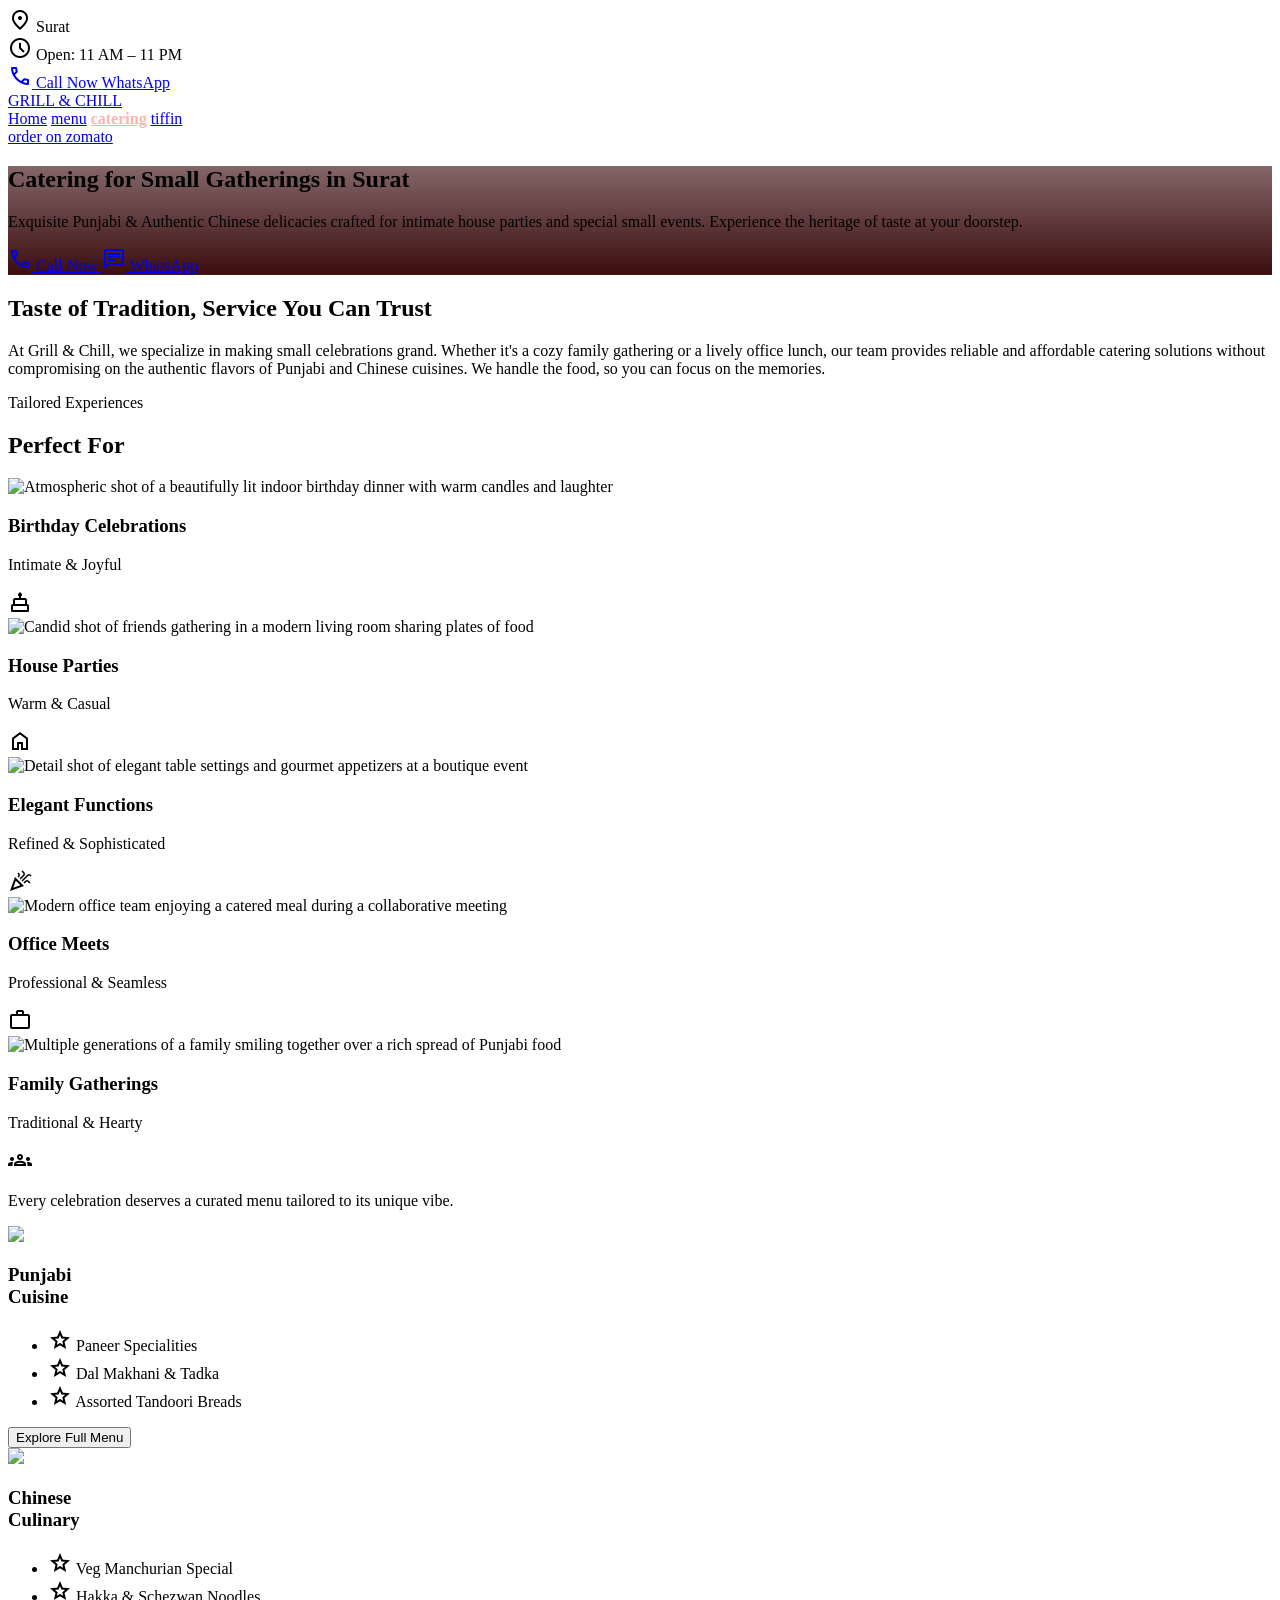
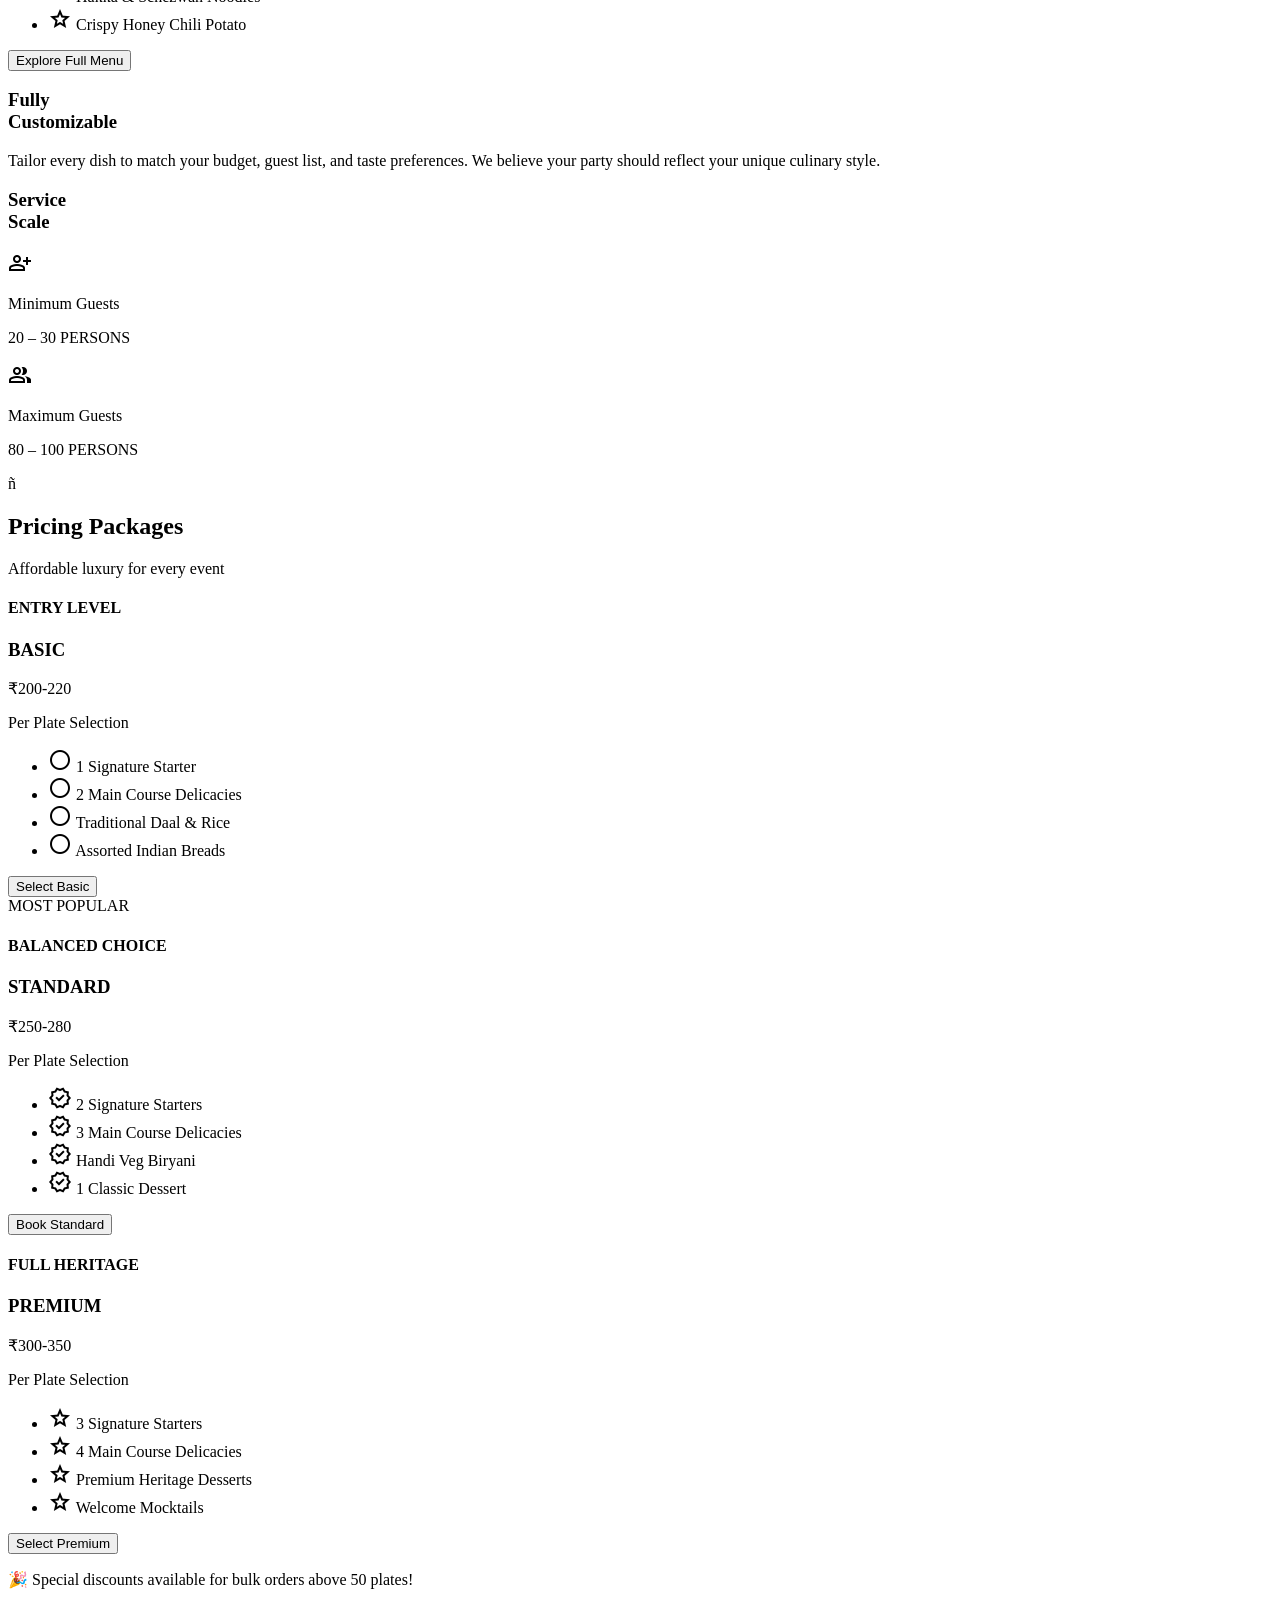
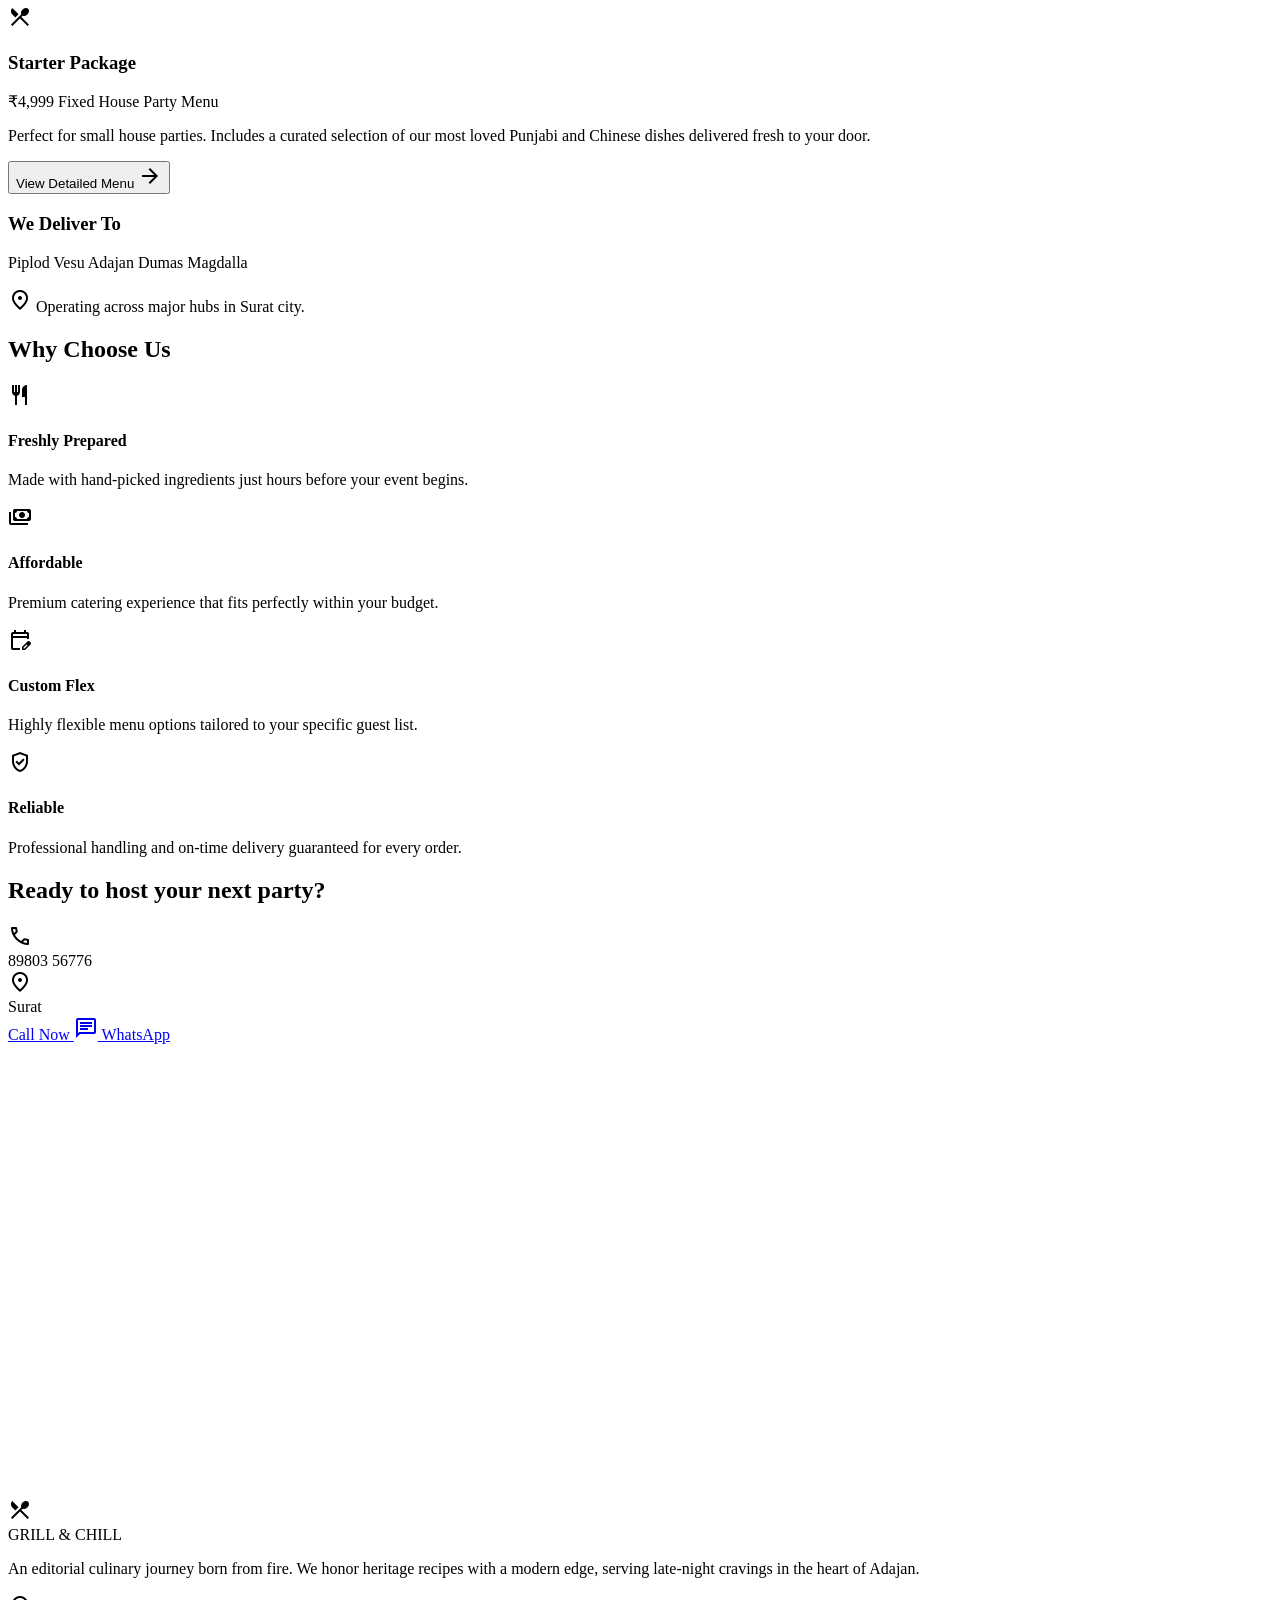
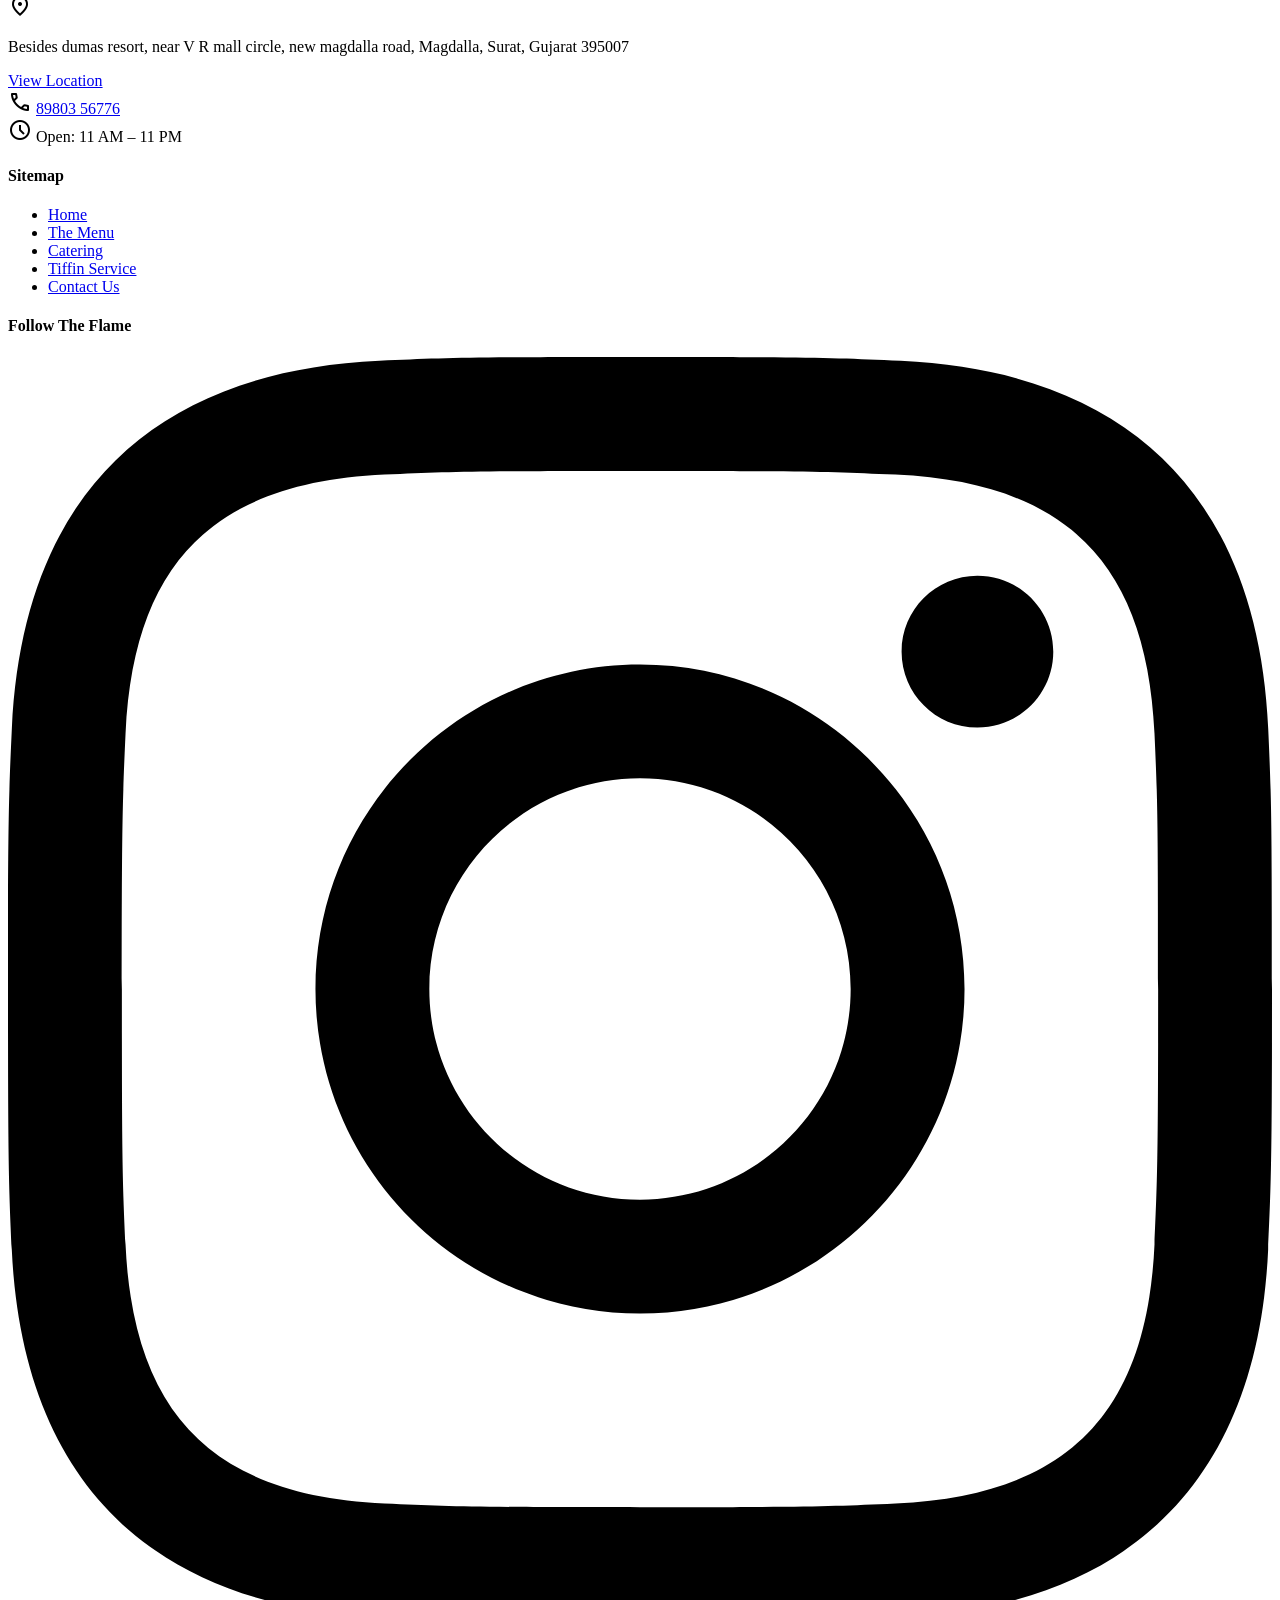
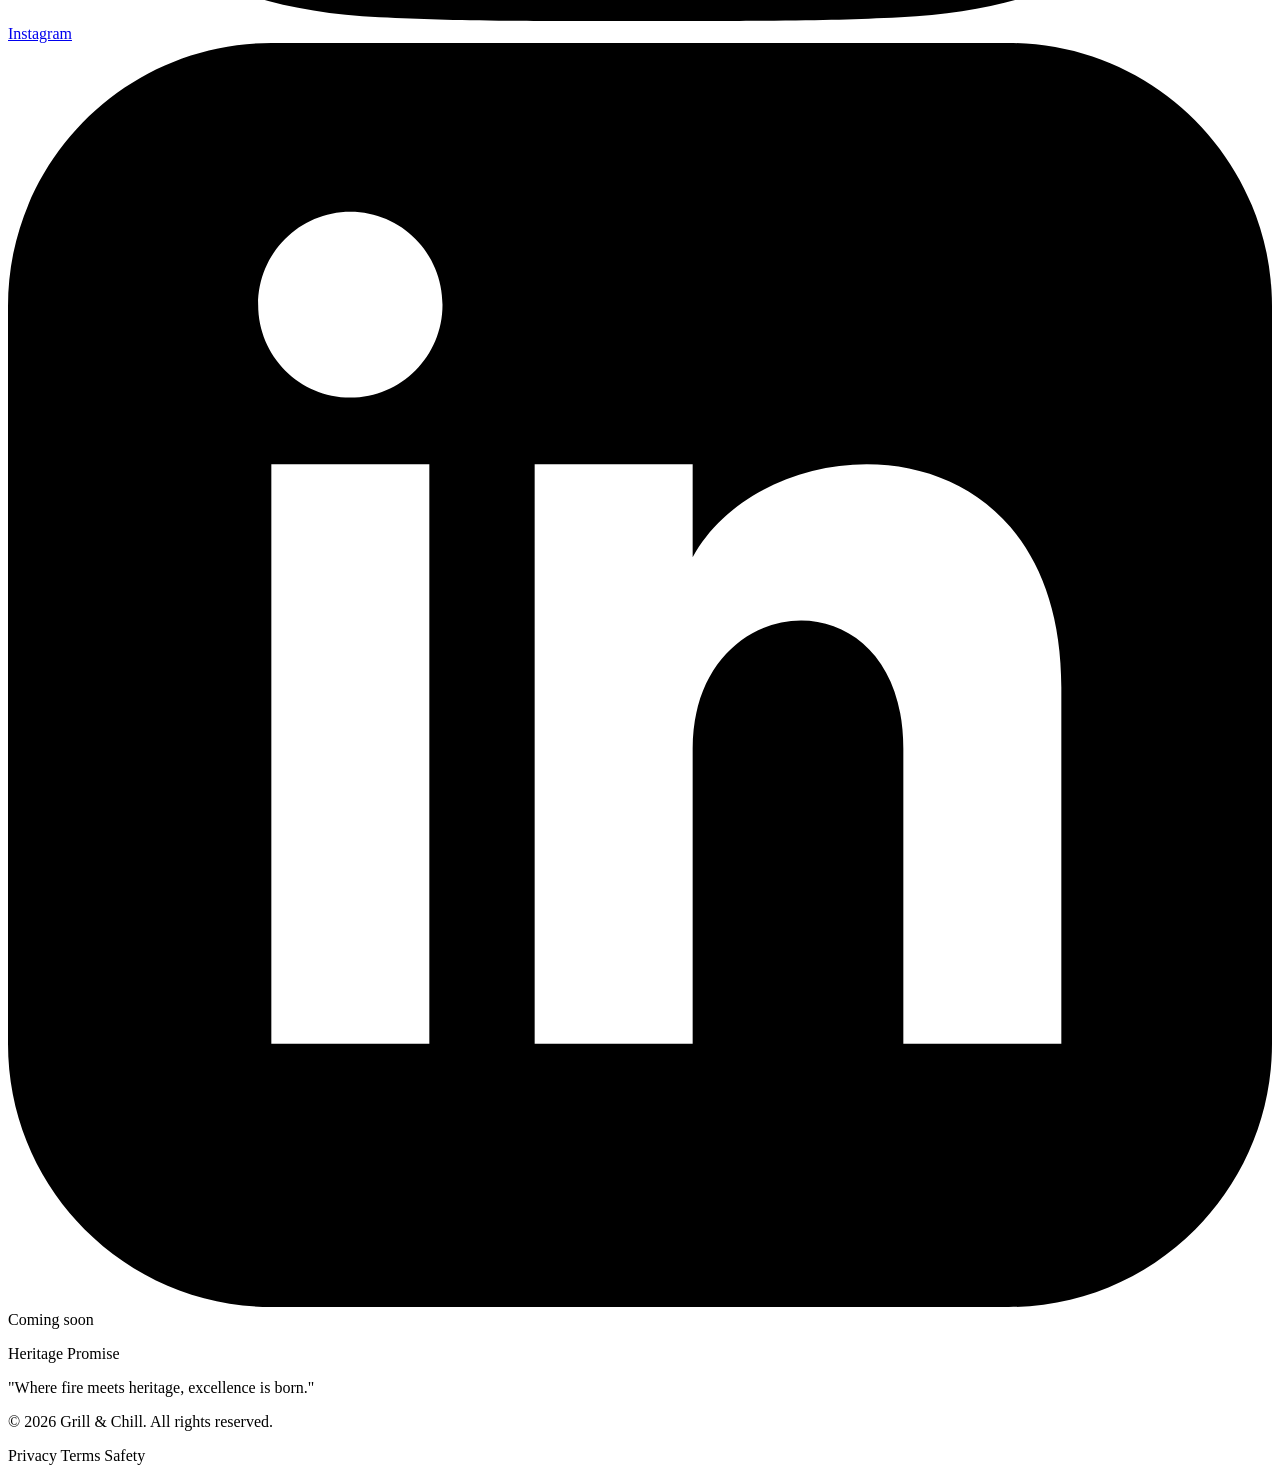
==== commit 588b1482: "refactor: reorganize project assets into dedicated directories and update file references accordingl" ====
--- a/catering.html
+++ b/catering.html
@@ -16,9 +16,9 @@
     <link
         href="https://fonts.googleapis.com/css2?family=Material+Symbols+Outlined:wght,FILL@100..700,0..1&amp;display=swap"
         rel="stylesheet" />
-    <script src="tailwind-config.js" id="tailwind-config"></script>
-    <script src="site-config.js"></script>
-    <link rel="stylesheet" href="styles.css" />
+    <script src="assets/js/tailwind-config.js" id="tailwind-config"></script>
+    <script src="assets/js/site-config.js"></script>
+    <link rel="stylesheet" href="assets/css/styles.css" />
 </head>
 
 <body class="bg-background text-on-background font-body selection:bg-primary selection:text-on-primary">
@@ -33,17 +33,17 @@
                 </div>
                 <div class="flex items-center gap-1.5">
                     <span class="material-symbols-outlined text-[14px] text-primary">schedule</span>
-                    <span>Open: 5 PM – 2 AM</span>
+                    <span data-restaurant-text="timings"></span>
                 </div>
             </div>
             <div class="flex items-center gap-6">
                 <a class="flex items-center gap-1.5 hover:text-secondary-fixed transition-colors"
-                    href="#" data-restaurant-link="phone">
+                    href="tel:+918980356776" data-restaurant-link="phone">
                     <span class="material-symbols-outlined text-[14px] text-primary">call</span>
                     <span>Call Now</span>
                 </a>
                 <a class="flex items-center gap-1.5 hover:text-secondary-fixed transition-colors"
-                    href="#" data-restaurant-link="whatsapp" data-override-text="WhatsApp">
+                    href="https://wa.me/918980356776?text=Hi%2C%20I%20want%20to%20order%20from%20Grill%20%26%20Chill" data-restaurant-link="whatsapp" data-override-text="WhatsApp">
                     <span class="material-symbols-outlined text-[14px] text-primary">chat</span>
                     <span>WhatsApp</span>
                 </a>
@@ -63,9 +63,9 @@
                 <a class="text-[#FFB3AC]/80 hover:text-[#FFB3AC] transition-colors font-headline font-bold text-sm tracking-widest uppercase"
                     href="tiffin.html">tiffin</a>
             </div>
-            <button
+            <a href="zomato.html"
                 class="px-6 py-2.5 rounded-lg font-headline text-xs tracking-widest uppercase active:scale-90 transition-transform hover:shadow-lg hover:shadow-primary/20 bg-secondary-fixed text-on-secondary-fixed font-bold scale-100">order
-                on zomato</button>
+                on zomato</a>
         </nav>
     </header>
     <main class="pt-20">
@@ -83,17 +83,13 @@
                     </p>
                     <div class="flex flex-col sm:flex-row gap-4">
                         <a class="bg-primary text-on-primary px-8 py-4 rounded-full font-label font-bold text-lg flex items-center justify-center gap-2 shadow-xl shadow-primary/20 hover:scale-105 transition-all duration-300"
-                            href="#" data-restaurant-link="phone">
+                            href="tel:+918980356776" data-restaurant-link="phone">
                             <span class="material-symbols-outlined">call</span> Call Now
                         </a>
-                        <a class="bg-[#25D366] text-white px-8 py-4 rounded-full font-label font-bold text-lg flex items-center justify-center gap-2 shadow-xl shadow-green-900/40 hover:scale-105 transition-transform"
-                            href="#" data-restaurant-link="whatsapp">
-                            <span class="material-symbols-outlined">chat</span> Chat on WhatsApp
+                        <a class="bg-green-500 text-white px-8 py-4 rounded-full font-label font-bold text-lg flex items-center justify-center gap-2 shadow-xl shadow-green-900/40 hover:scale-105 transition-all duration-300"
+                            href="https://wa.me/918980356776?text=Hi%2C%20I%20want%20to%20order%20from%20Grill%20%26%20Chill" data-restaurant-link="whatsapp">
+                            <span class="material-symbols-outlined">chat</span> WhatsApp
                         </a>
-                        <button
-                            class="bg-surface-bright text-primary px-8 py-4 rounded-full font-label font-bold text-lg border border-outline-variant/30 hover:bg-surface-container-highest transition-colors">
-                            Get Catering Quote
-                        </button>
                     </div>
                 </div>
             </div>
@@ -286,7 +282,7 @@
                                 </ul>
                                 <button
                                     class="w-full py-3 rounded-full border border-primary/20 text-primary font-bold font-label hover:bg-primary hover:text-on-primary transition-all"
-                                    onclick="window.location.href='menu.html'">Explore
+                                    type="button" data-nav-target="menu.html">Explore
                                     Full Menu</button>
                             </div>
                         </div>
@@ -322,7 +318,7 @@
                                 </ul>
                                 <button
                                     class="w-full py-3 rounded-full border border-primary/20 text-primary font-bold font-label hover:bg-primary hover:text-on-primary transition-all"
-                                    onclick="window.location.href='menu.html'">Explore
+                                    type="button" data-nav-target="menu.html">Explore
                                     Full Menu</button>
                             </div>
                         </div>
@@ -535,7 +531,7 @@
                         fresh to your door.</p>
                     <button
                         class="flex items-center gap-2 text-primary font-bold font-label group-hover:gap-4 transition-all uppercase tracking-widest text-sm"
-                        onclick="window.location.href='menu.html'">
+                        type="button" data-nav-target="menu.html">
                         View Detailed Menu <span class="material-symbols-outlined">arrow_forward</span>
                     </button>
                 </div>
@@ -627,24 +623,24 @@
                                     class="w-12 h-12 bg-surface-container-highest rounded-full flex items-center justify-center">
                                     <span class="material-symbols-outlined text-primary">call</span>
                                 </div>
-                                <span class="text-2xl font-headline font-bold text-on-surface">+91 98903 56776</span>
+                                <span class="text-2xl font-headline font-bold text-on-surface" data-restaurant-text="phone"></span>
                             </div>
                             <div class="flex items-center gap-4">
                                 <div
                                     class="w-12 h-12 bg-surface-container-highest rounded-full flex items-center justify-center">
                                     <span class="material-symbols-outlined text-primary">location_on</span>
                                 </div>
-                                <span class="text-xl text-on-surface-variant">Near Chocolate Circle, Surat</span>
+                                <span class="text-xl text-on-surface-variant" data-restaurant-text="location"></span>
                             </div>
                         </div>
                         <div class="flex flex-col sm:flex-row gap-4">
                             <a class="bg-primary text-on-primary px-8 py-4 rounded-full font-label font-bold text-lg text-center hover:scale-105 transition-all duration-300"
-                                href="#" data-restaurant-link="phone">
+                                href="tel:+918980356776" data-restaurant-link="phone">
                                 Call Now
                             </a>
-                            <a class="bg-[#25D366] text-white px-8 py-4 rounded-full font-label font-bold text-lg flex items-center justify-center gap-2"
-                                href="#" data-restaurant-link="whatsapp">
-                                <span class="material-symbols-outlined">chat</span> Chat on WhatsApp
+                            <a class="bg-green-500 text-white px-8 py-4 rounded-full font-label font-bold text-lg flex items-center justify-center gap-2 shadow-xl shadow-green-900/40 hover:scale-105 transition-all duration-300"
+                                href="https://wa.me/918980356776?text=Hi%2C%20I%20want%20to%20order%20from%20Grill%20%26%20Chill" data-restaurant-link="whatsapp">
+                                <span class="material-symbols-outlined">chat</span> WhatsApp
                             </a>
                         </div>
                     </div>
@@ -679,20 +675,20 @@
             <div class="flex items-start gap-3">
               <span class="material-symbols-outlined text-secondary-fixed mt-1">location_on</span>
               <div>
-                <p class="text-on-surface-variant">Ground Floor, Near Chocolate Circle,<br/>Adajan, Surat, Gujarat 395009</p>
+                <p class="text-on-surface-variant" data-restaurant-text="address"></p>
                 <a class="inline-flex items-center gap-2 text-primary font-semibold uppercase tracking-[0.3em] text-xs hover:text-secondary-fixed transition-colors"
-                  href="#" data-restaurant-link="maps" data-override-text="View Location">
+                  href="https://www.google.com/maps/place/Grill+%26+Chill/@21.146208,72.759325,14z/data=!4m6!3m5!1s0x3be0527f87e48501:0xcce1104d05e07735!8m2!3d21.146208!4d72.759325!16s%2Fg%2F11c6t0k6d4?entry=ttu&g_ep=EgoyMDI2MDQwMS4wIKXMDSoASAFQAw%3D%3D" data-restaurant-link="maps" data-override-text="View Location">
                   View Location
                 </a>
               </div>
             </div>
             <div class="flex items-center gap-3">
               <span class="material-symbols-outlined text-secondary-fixed">call</span>
-              <a class="text-on-surface hover:text-secondary-fixed transition-colors font-semibold" href="#" data-restaurant-link="phone" data-restaurant-text="phone"></a>
+              <a class="text-on-surface hover:text-secondary-fixed transition-colors font-semibold" href="tel:+918980356776" data-restaurant-link="phone" data-restaurant-text="phone"></a>
             </div>
             <div class="flex items-center gap-3">
               <span class="material-symbols-outlined text-secondary-fixed">schedule</span>
-              <span class="text-on-surface-variant">Daily: 5 PM – 2 AM</span>
+              <span class="text-on-surface-variant" data-restaurant-text="timings"></span>
             </div>
           </div>
         </div>
@@ -703,7 +699,7 @@
             <li><a class="text-on-surface-variant hover:text-secondary-fixed transition-colors uppercase text-xs tracking-widest font-label" href="home.html">Home</a></li>
             <li><a class="text-on-surface-variant hover:text-secondary-fixed transition-colors uppercase text-xs tracking-widest font-label" href="menu.html">The Menu</a></li>
             <li><a class="text-on-surface-variant hover:text-secondary-fixed transition-colors uppercase text-xs tracking-widest font-label" href="catering.html">Catering</a></li>
-            <li><a class="text-on-surface-variant hover:text-secondary-fixed transition-colors uppercase text-xs tracking-widest font-label" href="#">Tiffin Service</a></li>
+            <li><a class="text-on-surface-variant hover:text-secondary-fixed transition-colors uppercase text-xs tracking-widest font-label" href="tiffin.html">Tiffin Service</a></li>
             <li><a class="text-on-surface-variant hover:text-secondary-fixed transition-colors uppercase text-xs tracking-widest font-label" href="home.html#contact">Contact Us</a></li>
           </ul>
         </div>
@@ -712,14 +708,14 @@
           <h4 class="font-headline text-secondary-fixed font-bold uppercase tracking-[0.2em] text-sm mb-8 relative after:content-[''] after:absolute after:-bottom-2 after:left-0 after:w-8 after:h-0.5 after:bg-secondary-fixed">Follow The Flame</h4>
           <div class="flex flex-col gap-6">
             <div class="flex gap-4">
-              <a class="w-12 h-12 rounded-full border border-secondary-fixed/20 flex items-center justify-center text-secondary-fixed hover:bg-secondary-fixed hover:text-on-secondary-fixed transition-all duration-300" href="#">
+              <a class="w-12 h-12 rounded-full border border-secondary-fixed/20 flex items-center justify-center text-secondary-fixed hover:bg-secondary-fixed hover:text-on-secondary-fixed transition-all duration-300" href="https://www.instagram.com/grill.and.chill_/" data-restaurant-link="instagram">
                 <svg class="w-5 h-5 fill-current" viewbox="0 0 24 24"><path d="M12 2.163c3.204 0 3.584.012 4.85.07 3.252.148 4.771 1.691 4.919 4.919.058 1.265.069 1.645.069 4.849 0 3.205-.012 3.584-.069 4.849-.149 3.225-1.664 4.771-4.919 4.919-1.266.058-1.644.07-4.85.07-3.204 0-3.584-.012-4.849-.07-3.26-.149-4.771-1.699-4.919-4.92-.058-1.265-.07-1.644-.07-4.849 0-3.204.013-3.583.07-4.849.149-3.227 1.664-4.771 4.919-4.919 1.266-.057 1.645-.069 4.849-.069zm0-2.163c-3.259 0-3.667.014-4.947.072-4.358.2-6.78 2.618-6.98 6.98-.059 1.281-.073 1.689-.073 4.948 0 3.259.014 3.668.072 4.948.2 4.358 2.618 6.78 6.98 6.98 1.281.058 1.689.072 4.948.072 3.259 0 3.668-.014 4.948-.072 4.354-.2 6.782-2.618 6.979-6.98.059-1.28.073-1.689.073-4.948 0-3.259-.014-3.667-.072-4.947-.196-4.354-2.617-6.78-6.979-6.98-1.281-.059-1.69-.073-4.949-.073zm0 5.838c-3.403 0-6.162 2.759-6.162 6.162s2.759 6.163 6.162 6.163 6.162-2.759 6.162-6.163c0-3.403-2.759-6.162-6.162-6.162zm0 10.162c-2.209 0-4-1.791-4-4 0-2.209 1.791-4 4-4s4 1.791 4 4c0 2.209-1.791 4-4 4zm6.406-11.845c.796 0 1.441.645 1.441 1.44s-.645 1.44-1.441 1.44c-.795 0-1.439-.645-1.439-1.44s.644-1.44 1.439-1.44z"></path></svg>
                 <span class="sr-only">Instagram</span>
               </a>
-              <a class="w-12 h-12 rounded-full border border-secondary-fixed/20 flex items-center justify-center text-secondary-fixed hover:bg-secondary-fixed hover:text-on-secondary-fixed transition-all duration-300" href="#">
+              <span class="w-12 h-12 rounded-full border border-secondary-fixed/20 flex items-center justify-center text-secondary-fixed opacity-40 cursor-not-allowed" aria-disabled="true" title="Coming soon">
                 <svg class="w-5 h-5 fill-current" viewbox="0 0 24 24"><path d="M19 0h-14c-2.761 0-5 2.239-5 5v14c0 2.761 2.239 5 5 5h14c2.761 0 5-2.239 5-5v-14c0-2.761-2.239-5-5-5zm-11 19h-3v-11h3v11zm-1.5-12.268c-.966 0-1.75-.79-1.75-1.764s.784-1.764 1.75-1.764 1.75.79 1.75 1.764-.783 1.764-1.75 1.764zm13.5 12.268h-3v-5.604c0-3.368-4-3.113-4 0v5.604h-3v-11h3v1.765c1.396-2.586 7-2.777 7 2.476v6.759z"></path></svg>
-                <span class="sr-only">LinkedIn</span>
-              </a>
+                <span class="sr-only">Coming soon</span>
+              </span>
             </div>
             <div class="p-6 bg-[#310002] border border-secondary-fixed/10 rounded-lg">
               <p class="text-secondary-fixed text-xs font-headline uppercase tracking-[0.25em] mb-2">Heritage Promise</p>
@@ -734,14 +730,14 @@
           © 2026 Grill &amp; Chill. All rights reserved.
         </p>
         <div class="flex gap-8 text-[10px] tracking-[0.3em] uppercase text-on-surface-variant/40">
-          <a class="hover:text-secondary-fixed transition-colors" href="#">Privacy</a>
-          <a class="hover:text-secondary-fixed transition-colors" href="#">Terms</a>
-          <a class="hover:text-secondary-fixed transition-colors" href="#">Safety</a>
+          <span class="hover:text-secondary-fixed transition-colors opacity-40 cursor-not-allowed" aria-disabled="true">Privacy</span>
+          <span class="hover:text-secondary-fixed transition-colors opacity-40 cursor-not-allowed" aria-disabled="true">Terms</span>
+          <span class="hover:text-secondary-fixed transition-colors opacity-40 cursor-not-allowed" aria-disabled="true">Safety</span>
         </div>
       </div>
     </div>
   </footer>
-  <script src="scripts.js"></script>
+  <script src="assets/js/scripts.js"></script>
 </body>
 
 
--- a/assets/css/styles.css
+++ b/assets/css/styles.css
@@ -0,0 +1,190 @@
+.material-symbols-outlined {
+  font-variation-settings: 'FILL' 0, 'wght' 400, 'GRAD' 0, 'opsz' 24;
+}
+
+.text-glow {
+  text-shadow: 0 0 20px rgba(255, 179, 172, 0.3);
+}
+
+.editorial-grid {
+  display: grid;
+  grid-template-columns: repeat(12, 1fr);
+  gap: 1.5rem;
+}
+
+.map-grayscale {
+  filter: grayscale(1) invert(1) contrast(1.2);
+}
+
+.no-scrollbar::-webkit-scrollbar {
+  display: none;
+}
+
+.no-scrollbar {
+  -ms-overflow-style: none;
+  scrollbar-width: none;
+}
+
+.editorial-line {
+  height: 1px;
+  background: linear-gradient(90deg, transparent, #544341, transparent);
+}
+
+.editorial-text-mask {
+  -webkit-text-stroke: 1px rgba(255, 179, 172, 0.2);
+  color: transparent;
+}
+
+.backdrop-blur-custom {
+  backdrop-filter: blur(24px);
+}
+
+.hero-gradient {
+  background: linear-gradient(rgba(49, 0, 2, 0.6), rgba(49, 0, 2, 0.95)), url('https://images.unsplash.com/photo-1544124499-58912cbddaad?q=80&w=2070&auto=format&fit=crop');
+  background-size: cover;
+  background-position: center;
+}
+
+.glass-nav {
+  background: rgba(49, 0, 2, 0.7);
+  backdrop-filter: blur(24px);
+}
+
+.pricing-grid-bg {
+  background-color: #2A0001;
+  background-image: radial-gradient(#3d0506 1px, transparent 1px);
+  background-size: 40px 40px;
+}
+
+.crop-birthday,
+.crop-house,
+.crop-functions,
+.crop-office,
+.crop-family {
+  object-position: center center;
+}
+
+.active-nav-link {
+  color: #FFB3AC;
+  font-weight: 700;
+}
+
+.cuisine-section {
+  position: relative;
+  overflow: hidden;
+  background:
+    radial-gradient(circle at top left, rgba(255, 225, 109, 0.12), transparent 30%),
+    radial-gradient(circle at top right, rgba(255, 179, 172, 0.11), transparent 26%),
+    linear-gradient(180deg, #3d0506 0%, #310002 48%, #270002 100%);
+}
+
+.cuisine-section::before {
+  content: "";
+  position: absolute;
+  inset: 0;
+  background-image: radial-gradient(rgba(255, 255, 255, 0.08) 1px, transparent 1px);
+  background-size: 28px 28px;
+  opacity: 0.14;
+  pointer-events: none;
+  -webkit-mask-image: linear-gradient(180deg, rgba(0, 0, 0, 0.95), rgba(0, 0, 0, 0.3));
+  mask-image: linear-gradient(180deg, rgba(0, 0, 0, 0.95), rgba(0, 0, 0, 0.3));
+}
+
+.cuisine-card {
+  position: relative;
+  overflow: hidden;
+  border: 1px solid rgba(255, 255, 255, 0.08);
+  border-radius: 1.75rem;
+  background: linear-gradient(180deg, rgba(97, 30, 29, 0.82), rgba(61, 5, 6, 0.96));
+  box-shadow: 0 24px 60px rgba(0, 0, 0, 0.3);
+  transition: transform 280ms ease, box-shadow 280ms ease, border-color 280ms ease;
+}
+
+.cuisine-card:hover {
+  transform: translateY(-10px);
+  border-color: rgba(255, 225, 109, 0.28);
+  box-shadow: 0 28px 70px rgba(0, 0, 0, 0.38);
+}
+
+.cuisine-card-media {
+  position: relative;
+  aspect-ratio: 4 / 3;
+  overflow: hidden;
+}
+
+.cuisine-card-image {
+  width: 100%;
+  height: 100%;
+  object-fit: cover;
+  transition: transform 800ms ease;
+}
+
+.cuisine-card:hover .cuisine-card-image {
+  transform: scale(1.07);
+}
+
+.cuisine-badge {
+  display: inline-flex;
+  align-items: center;
+  justify-content: center;
+  min-width: 3rem;
+  height: 3rem;
+  padding: 0 0.85rem;
+  border-radius: 9999px;
+  background: rgba(49, 0, 2, 0.72);
+  border: 1px solid rgba(255, 225, 109, 0.24);
+  color: #ffe16d;
+  font-family: 'Work Sans', sans-serif;
+  font-size: 0.8rem;
+  font-weight: 700;
+  letter-spacing: 0.28em;
+  backdrop-filter: blur(14px);
+}
+
+.cuisine-chip {
+  display: inline-flex;
+  align-items: center;
+  padding: 0.7rem 1rem;
+  border-radius: 9999px;
+  background: rgba(255, 255, 255, 0.1);
+  color: #fff9ef;
+  border: 1px solid rgba(255, 255, 255, 0.12);
+  font-family: 'Work Sans', sans-serif;
+  font-size: 0.7rem;
+  font-weight: 600;
+  letter-spacing: 0.24em;
+  text-transform: uppercase;
+  backdrop-filter: blur(14px);
+}
+
+.cuisine-tag {
+  display: inline-flex;
+  align-items: center;
+  padding: 0.5rem 0.8rem;
+  border-radius: 9999px;
+  background: rgba(255, 255, 255, 0.04);
+  border: 1px solid rgba(255, 255, 255, 0.08);
+  color: #dac1bf;
+  font-family: 'Work Sans', sans-serif;
+  font-size: 0.72rem;
+  letter-spacing: 0.16em;
+  text-transform: uppercase;
+}
+
+.cuisine-link {
+  display: inline-flex;
+  align-items: center;
+  gap: 0.6rem;
+  color: #ffe16d;
+  font-family: 'Work Sans', sans-serif;
+  font-size: 0.78rem;
+  font-weight: 700;
+  letter-spacing: 0.28em;
+  text-transform: uppercase;
+  transition: color 200ms ease, transform 200ms ease;
+}
+
+.cuisine-link:hover {
+  color: #fff2a8;
+  transform: translateX(3px);
+}
